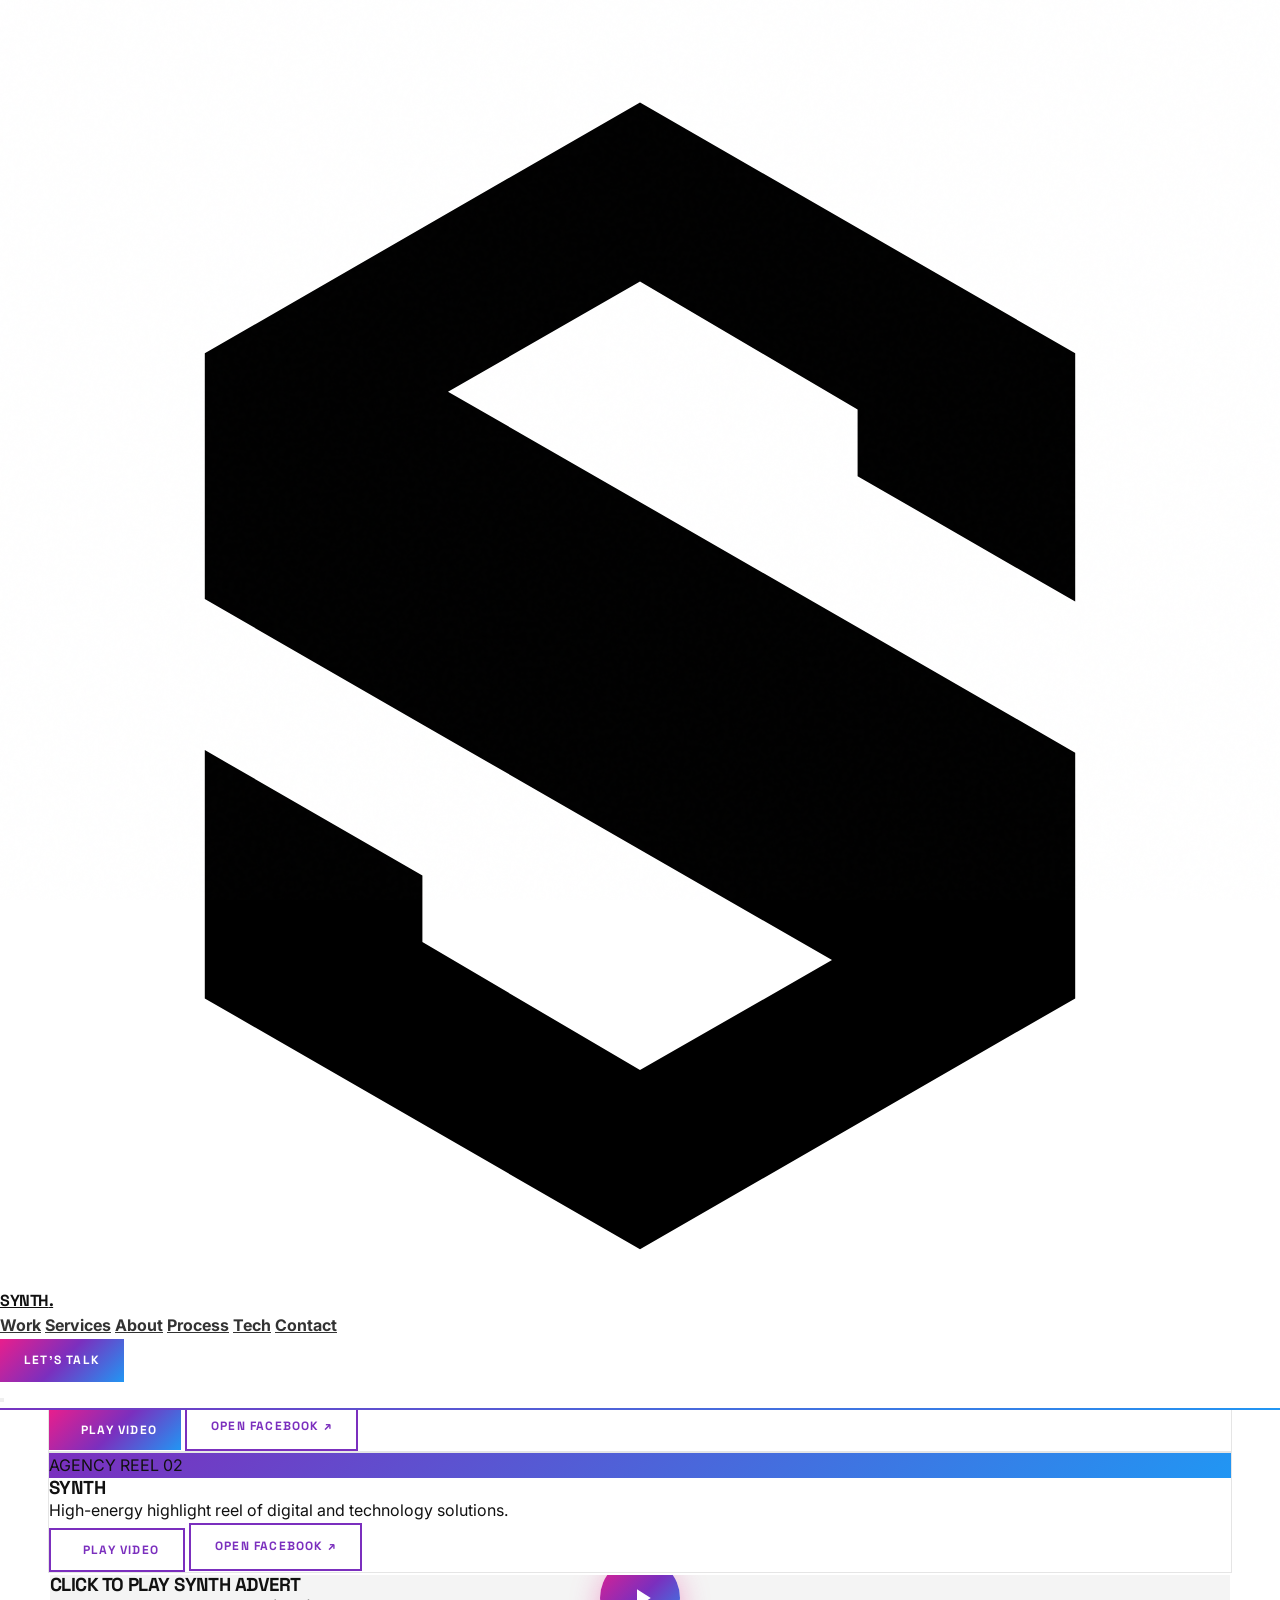
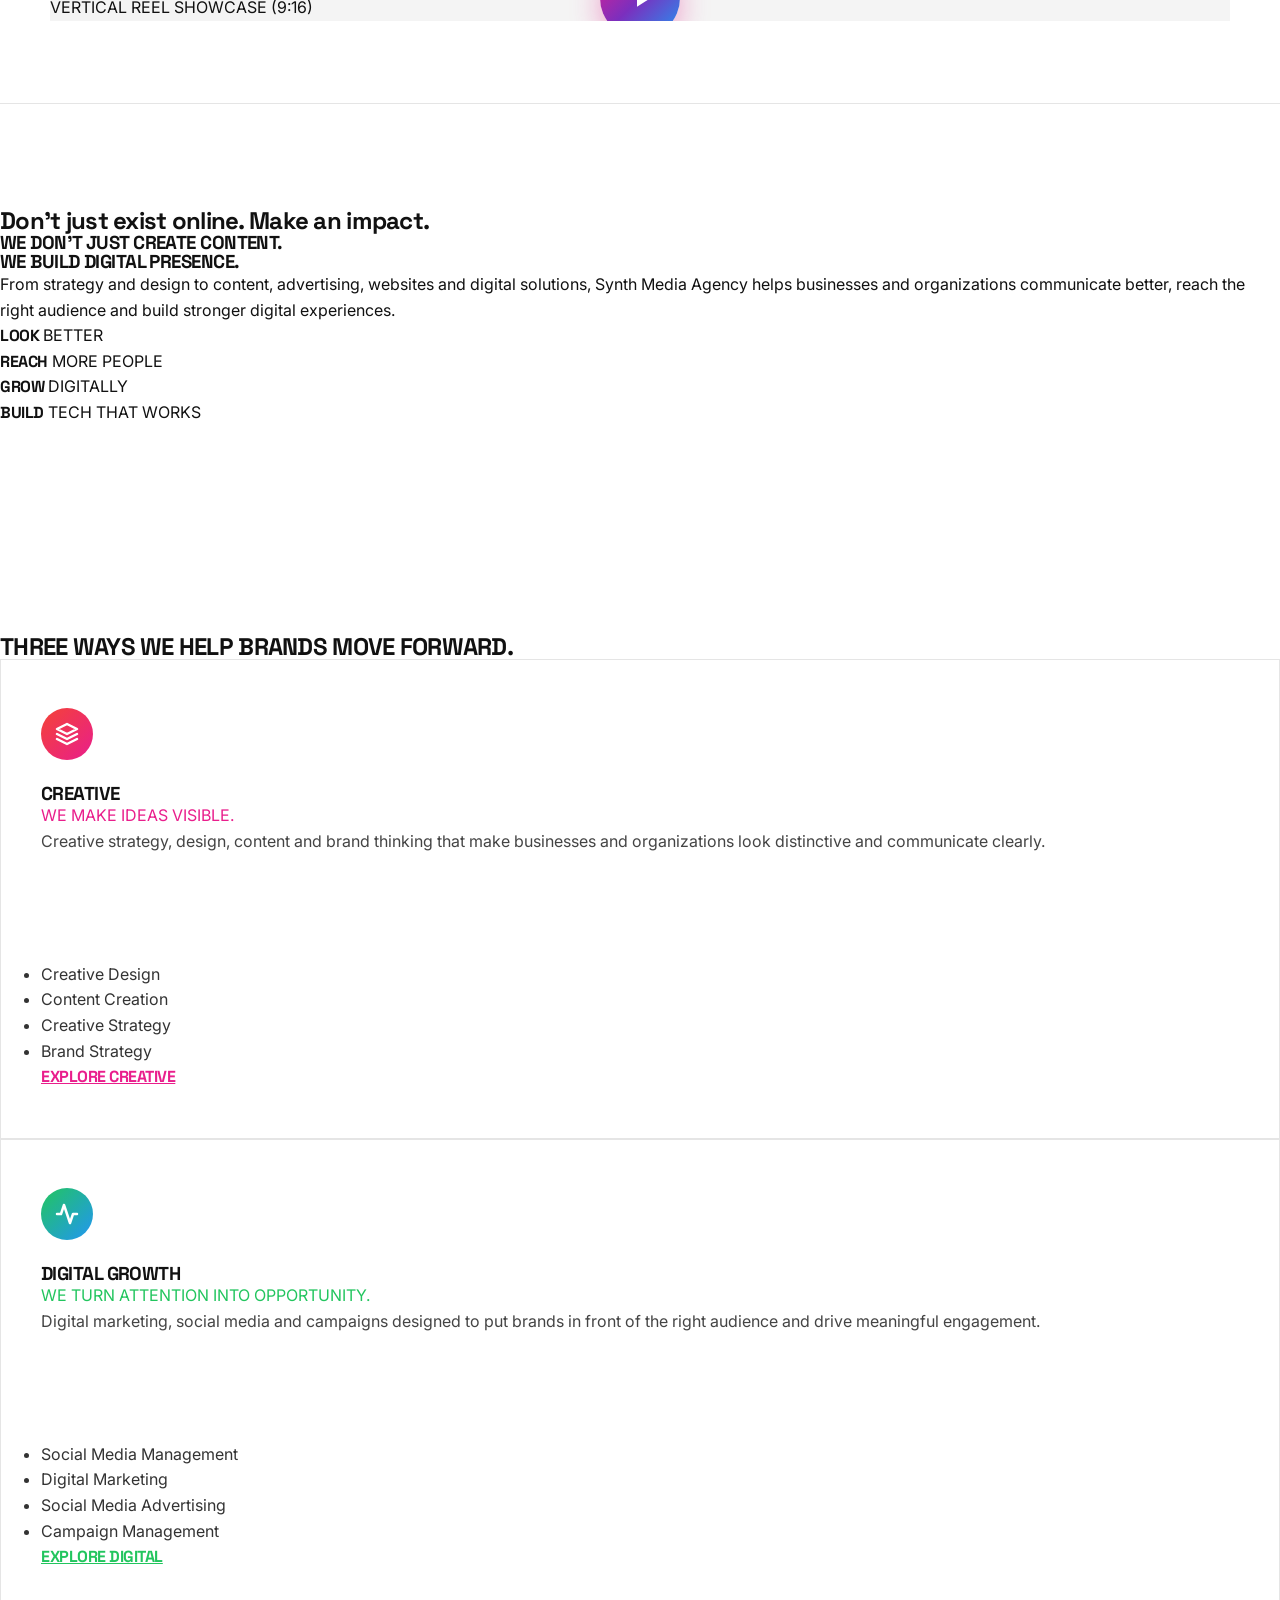
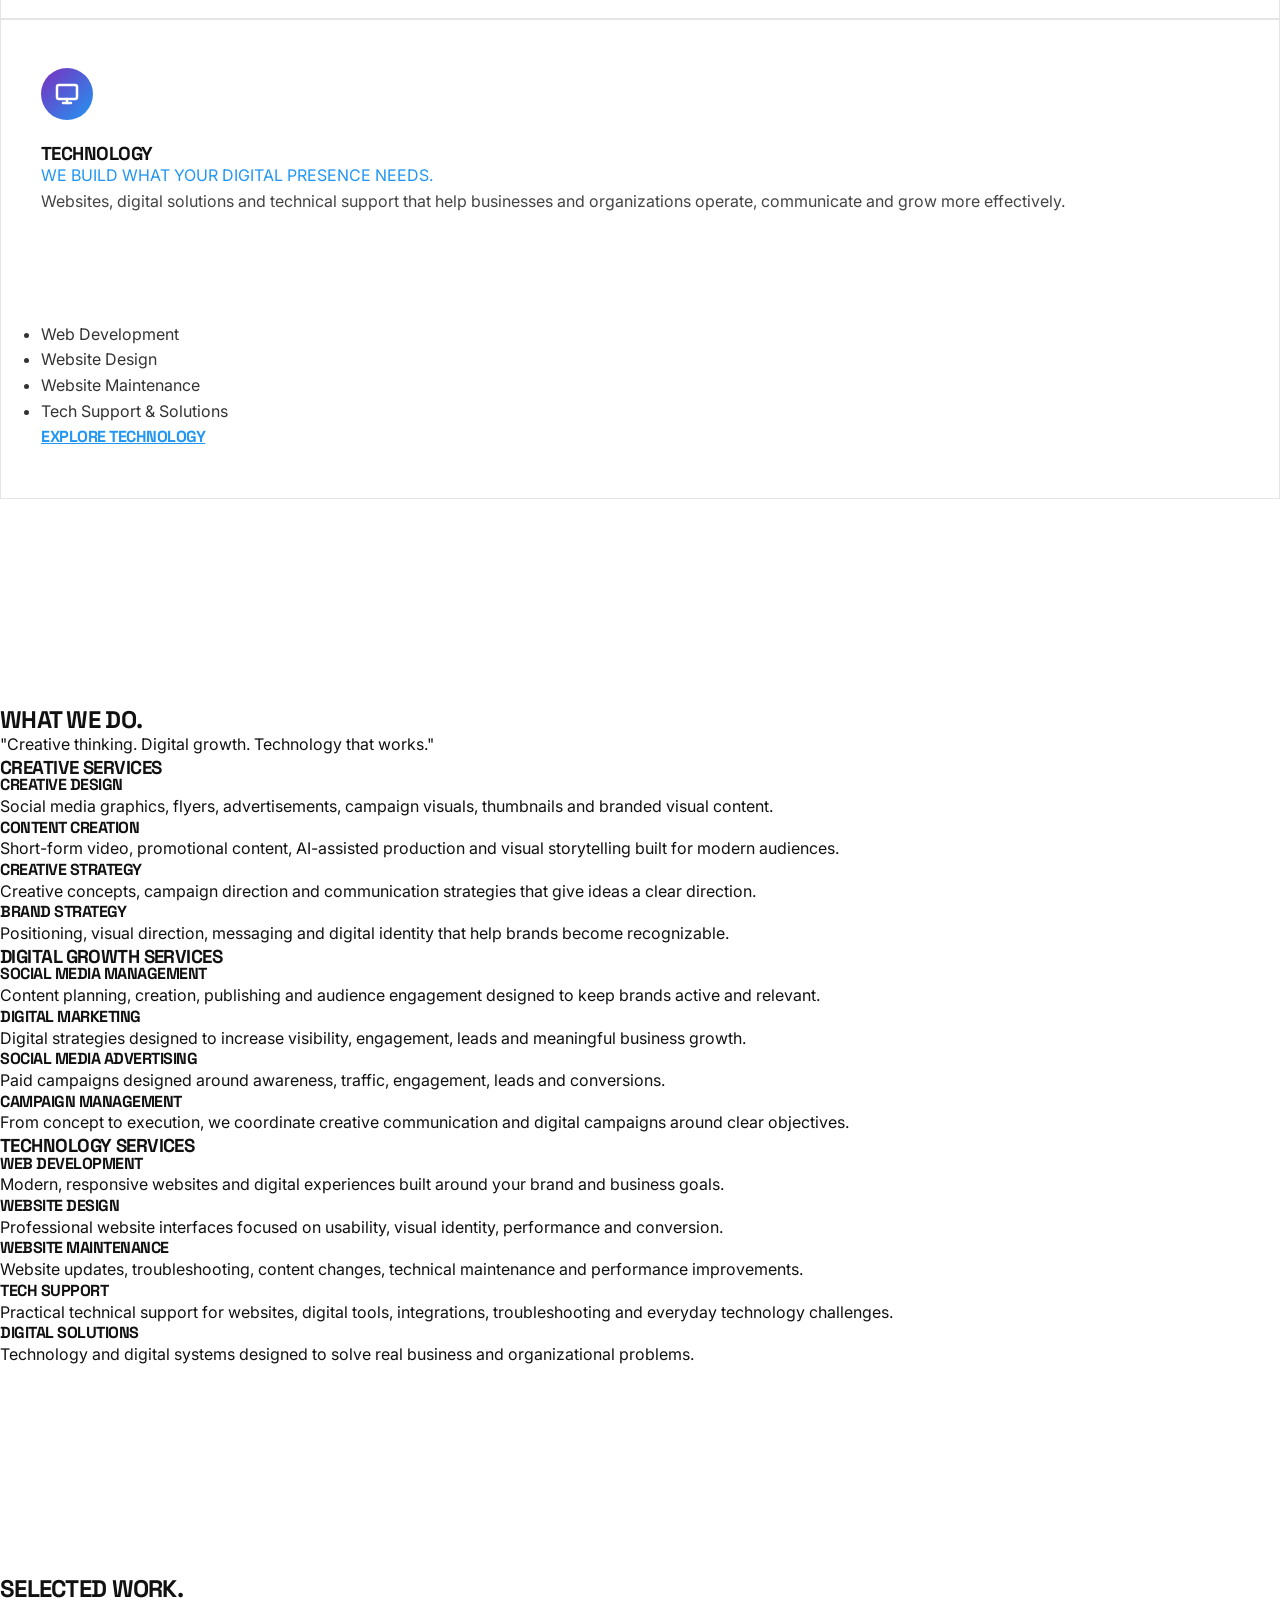
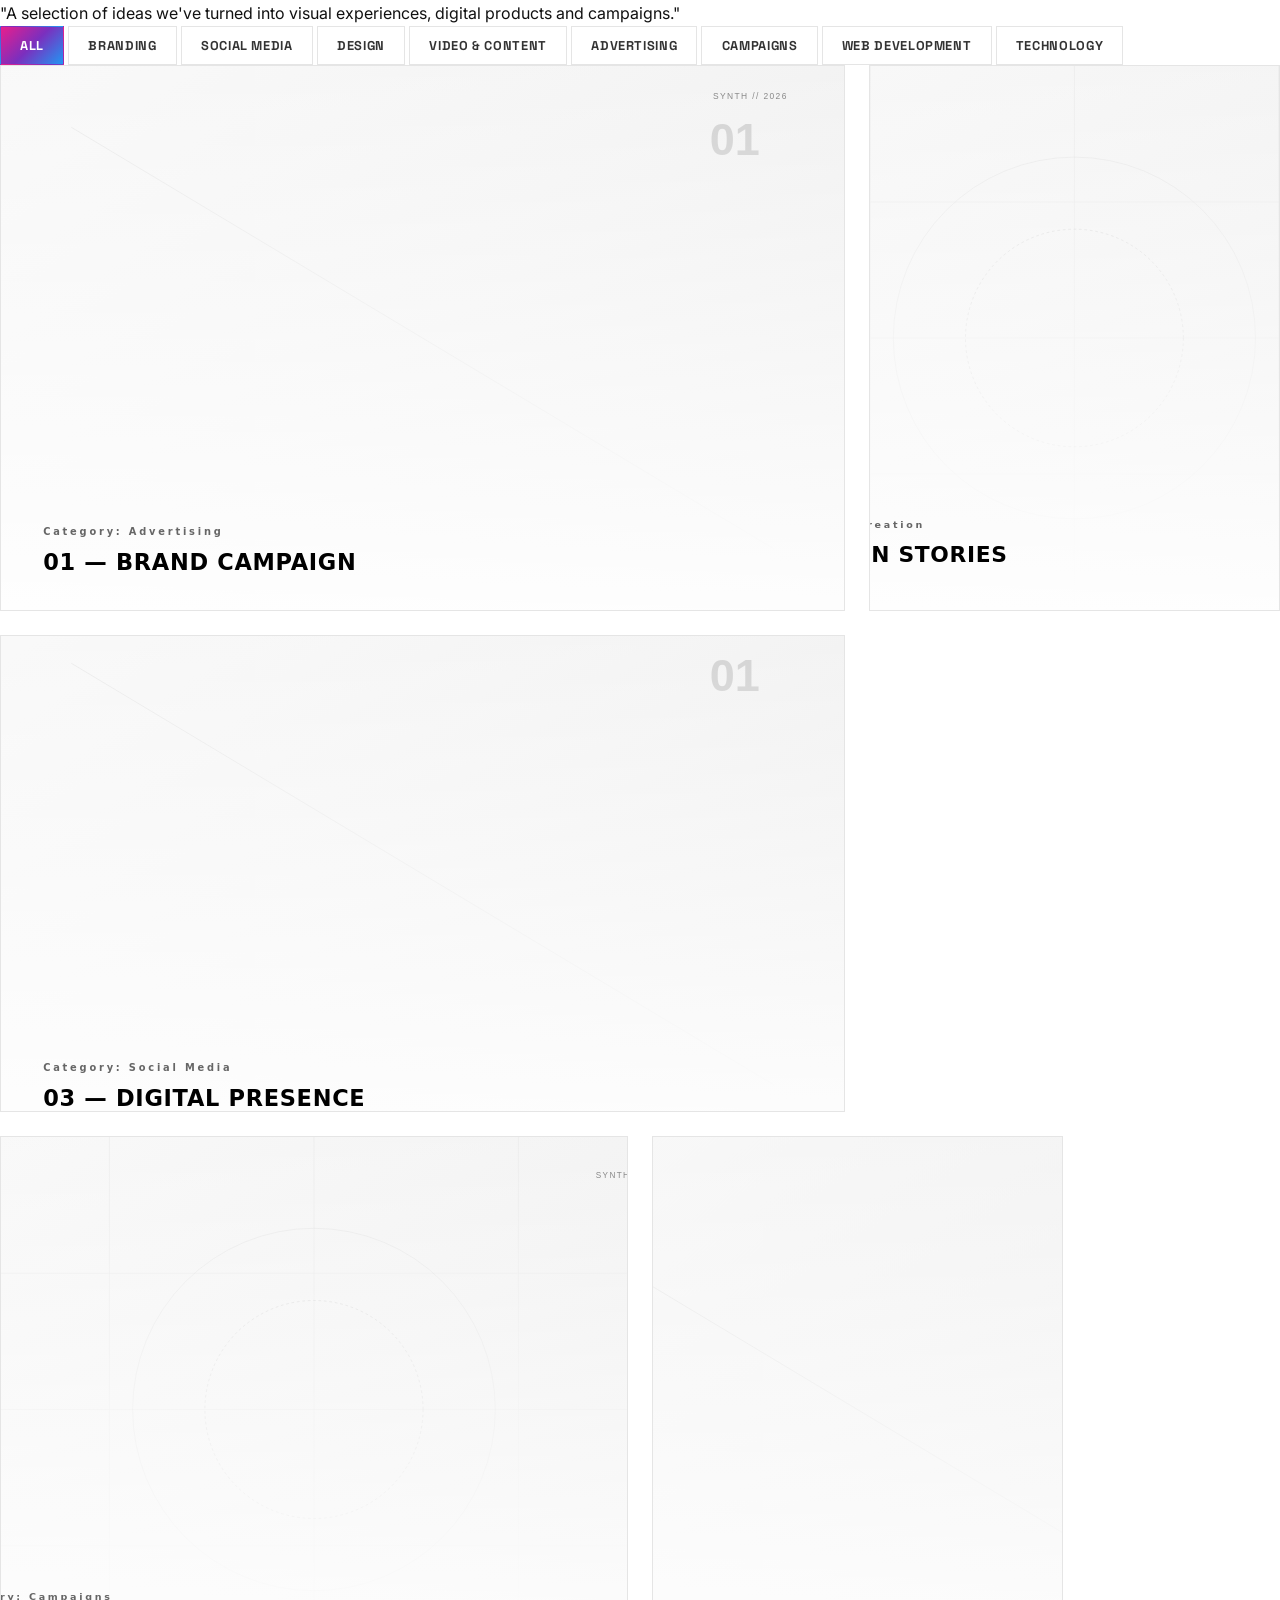
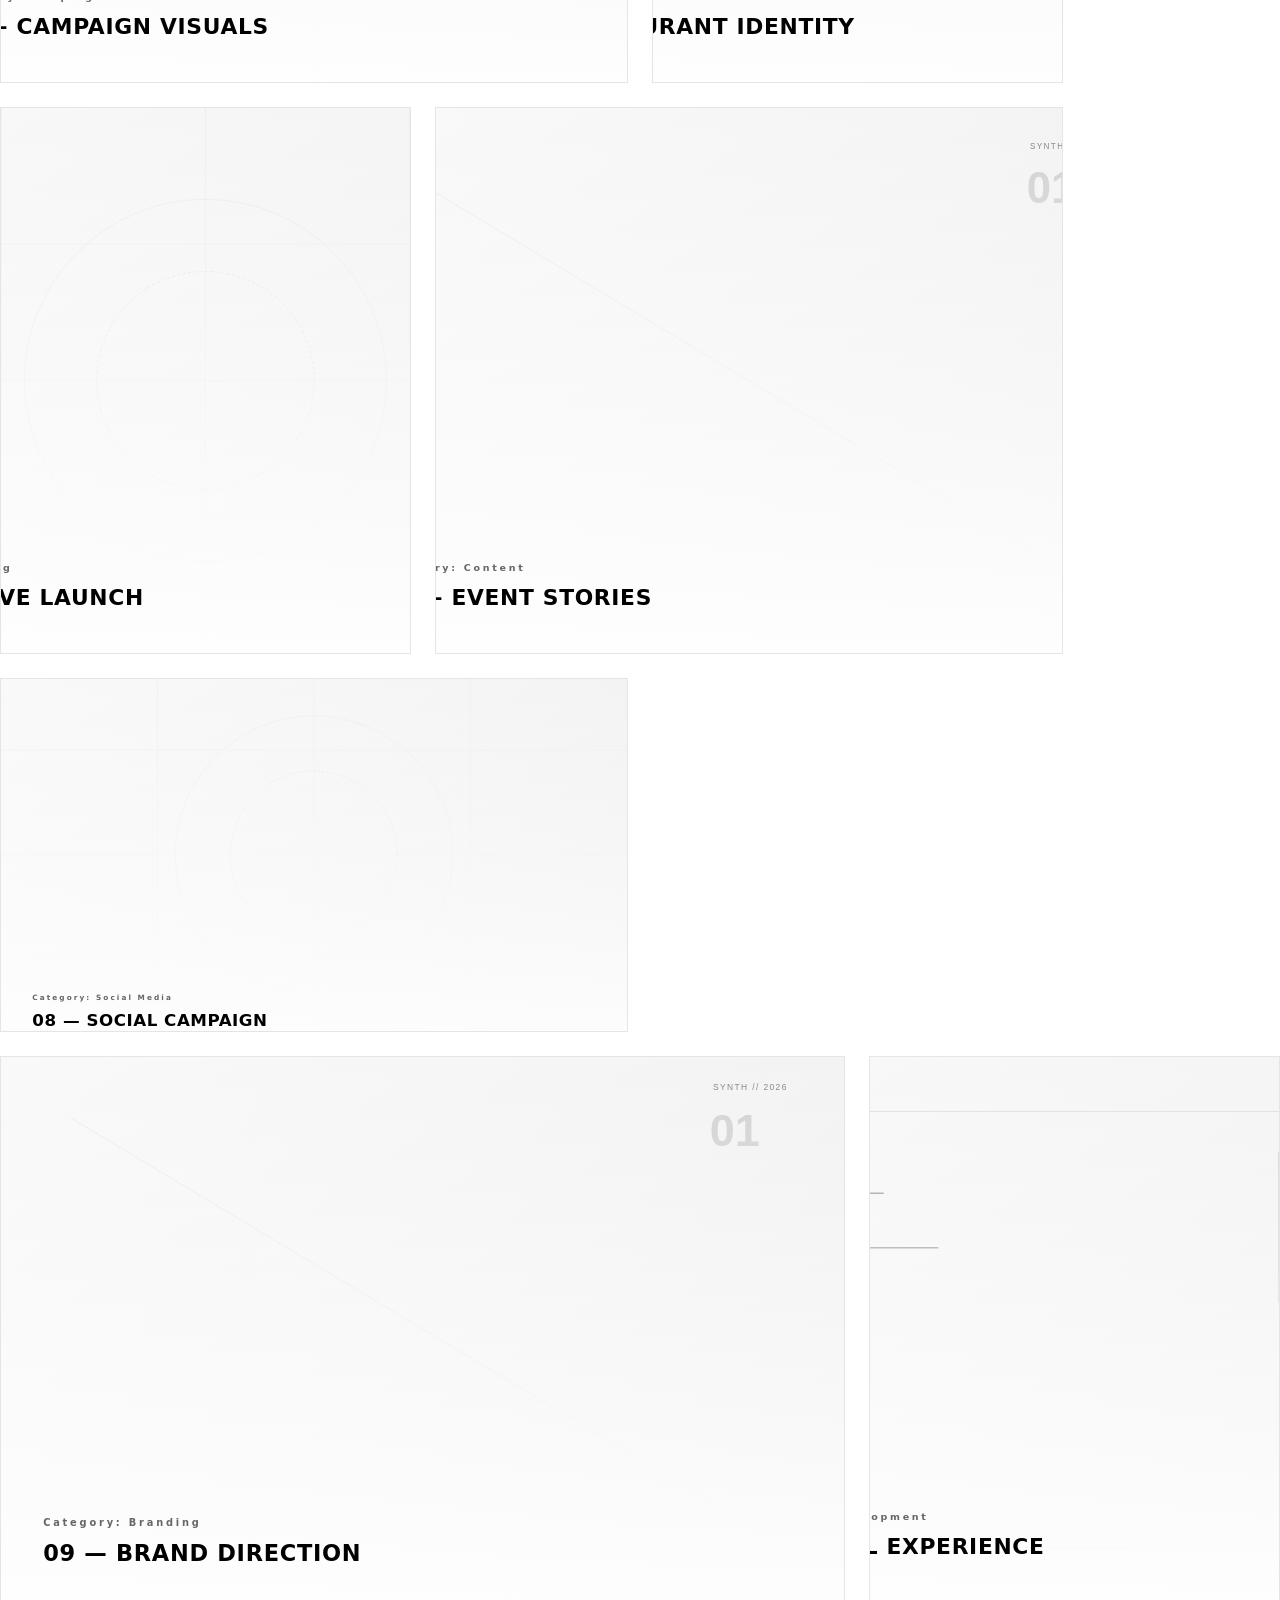
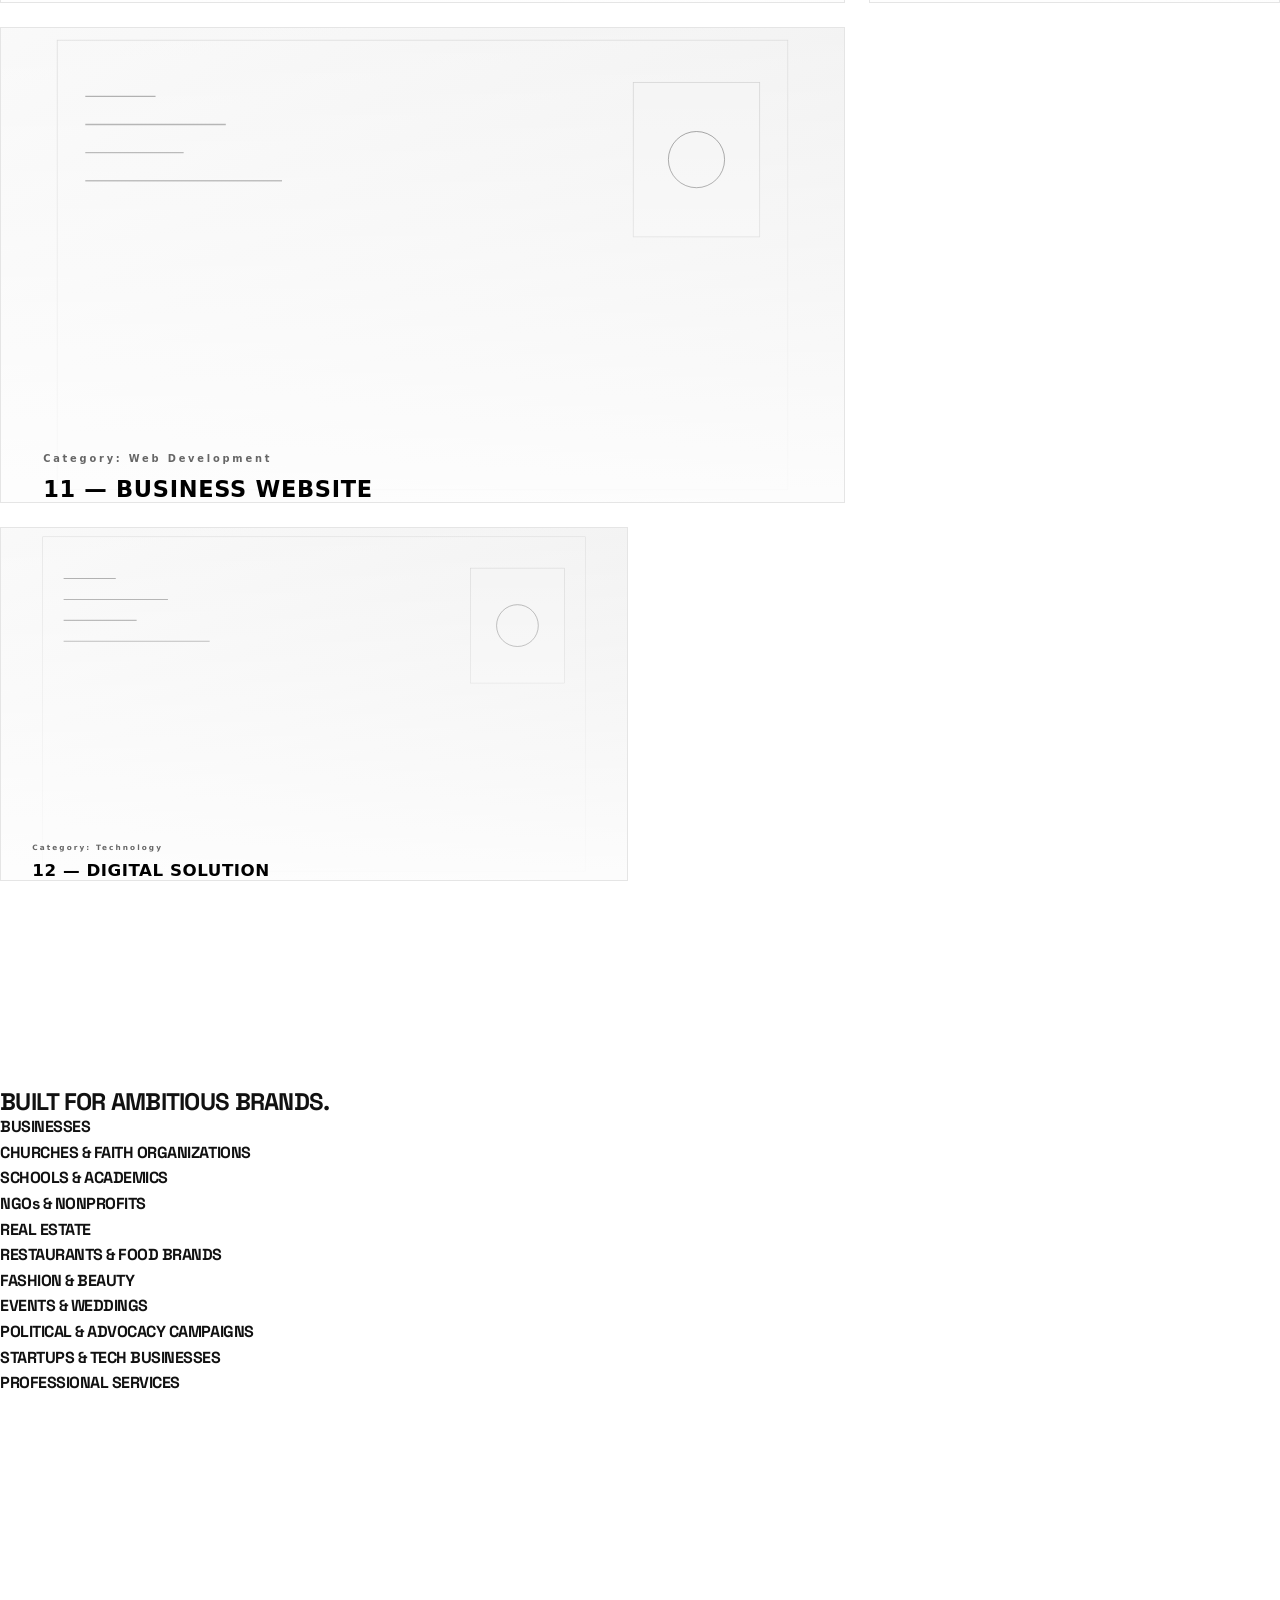
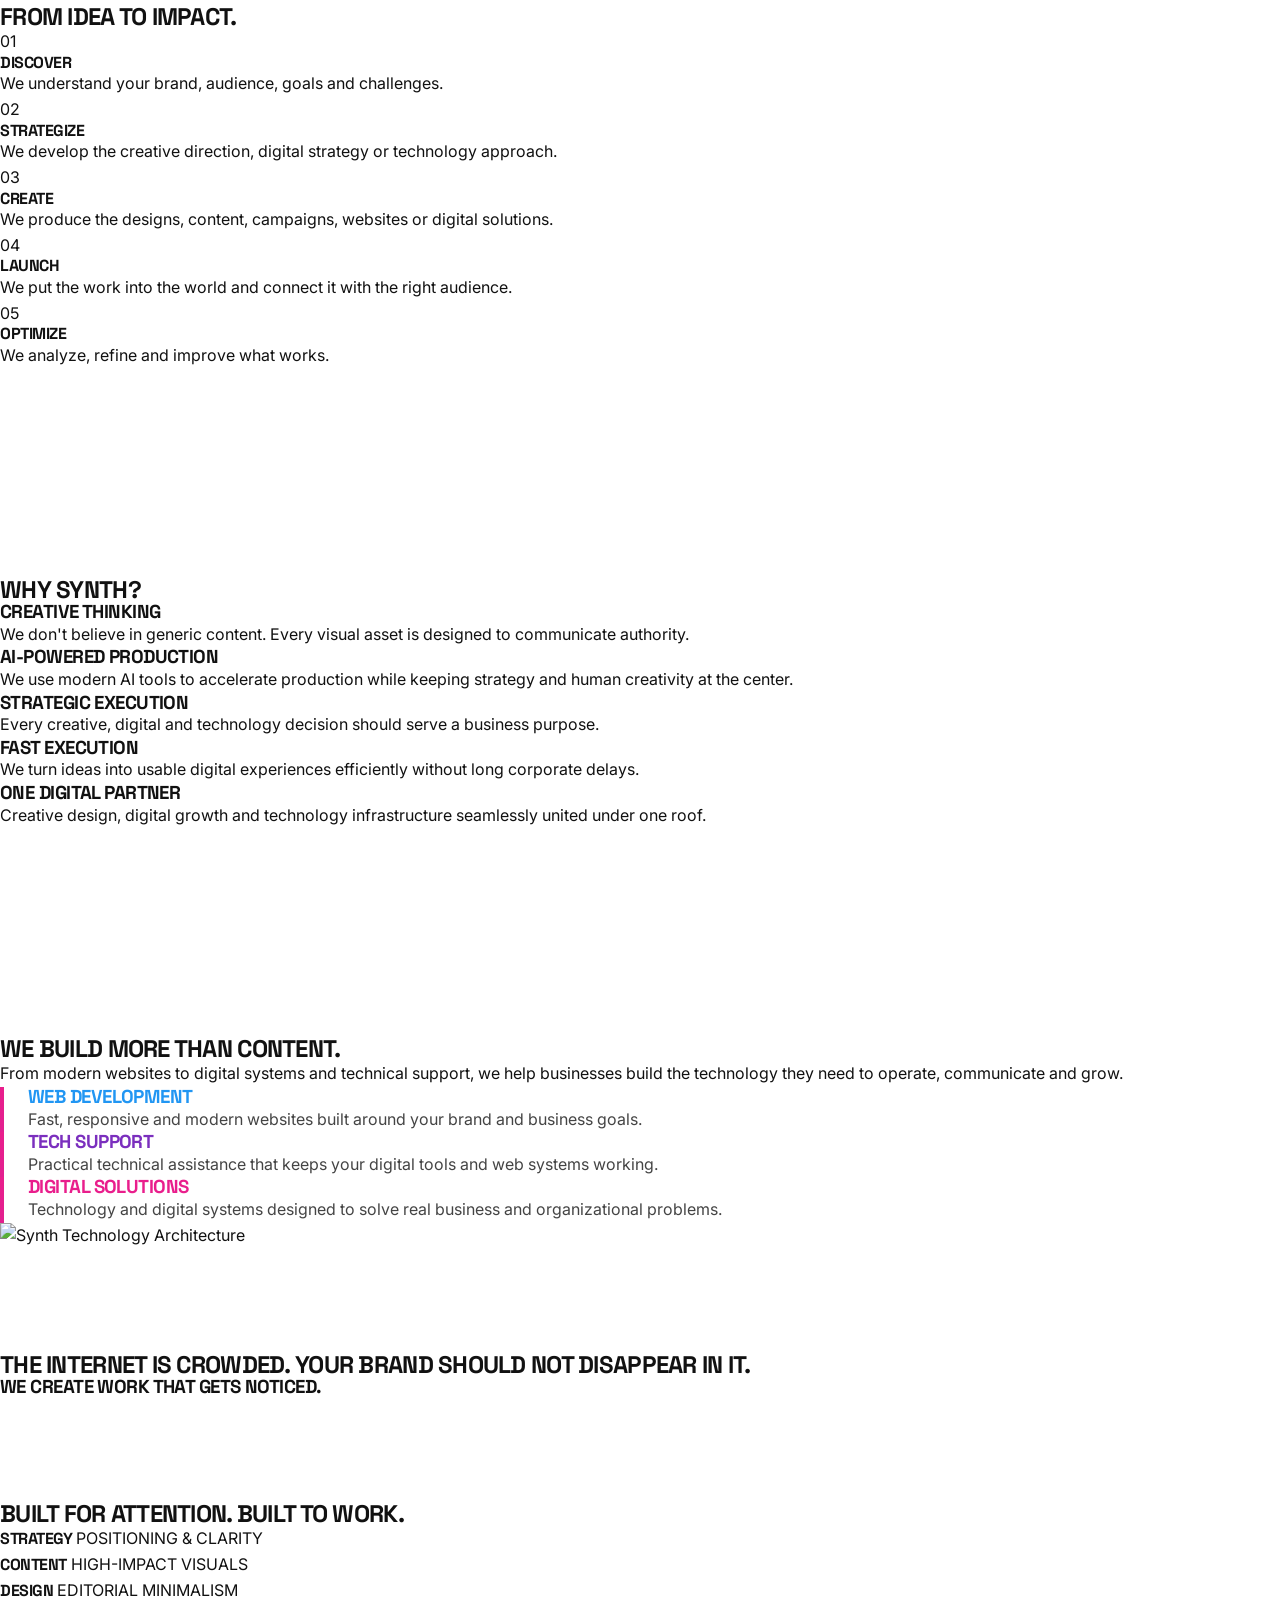
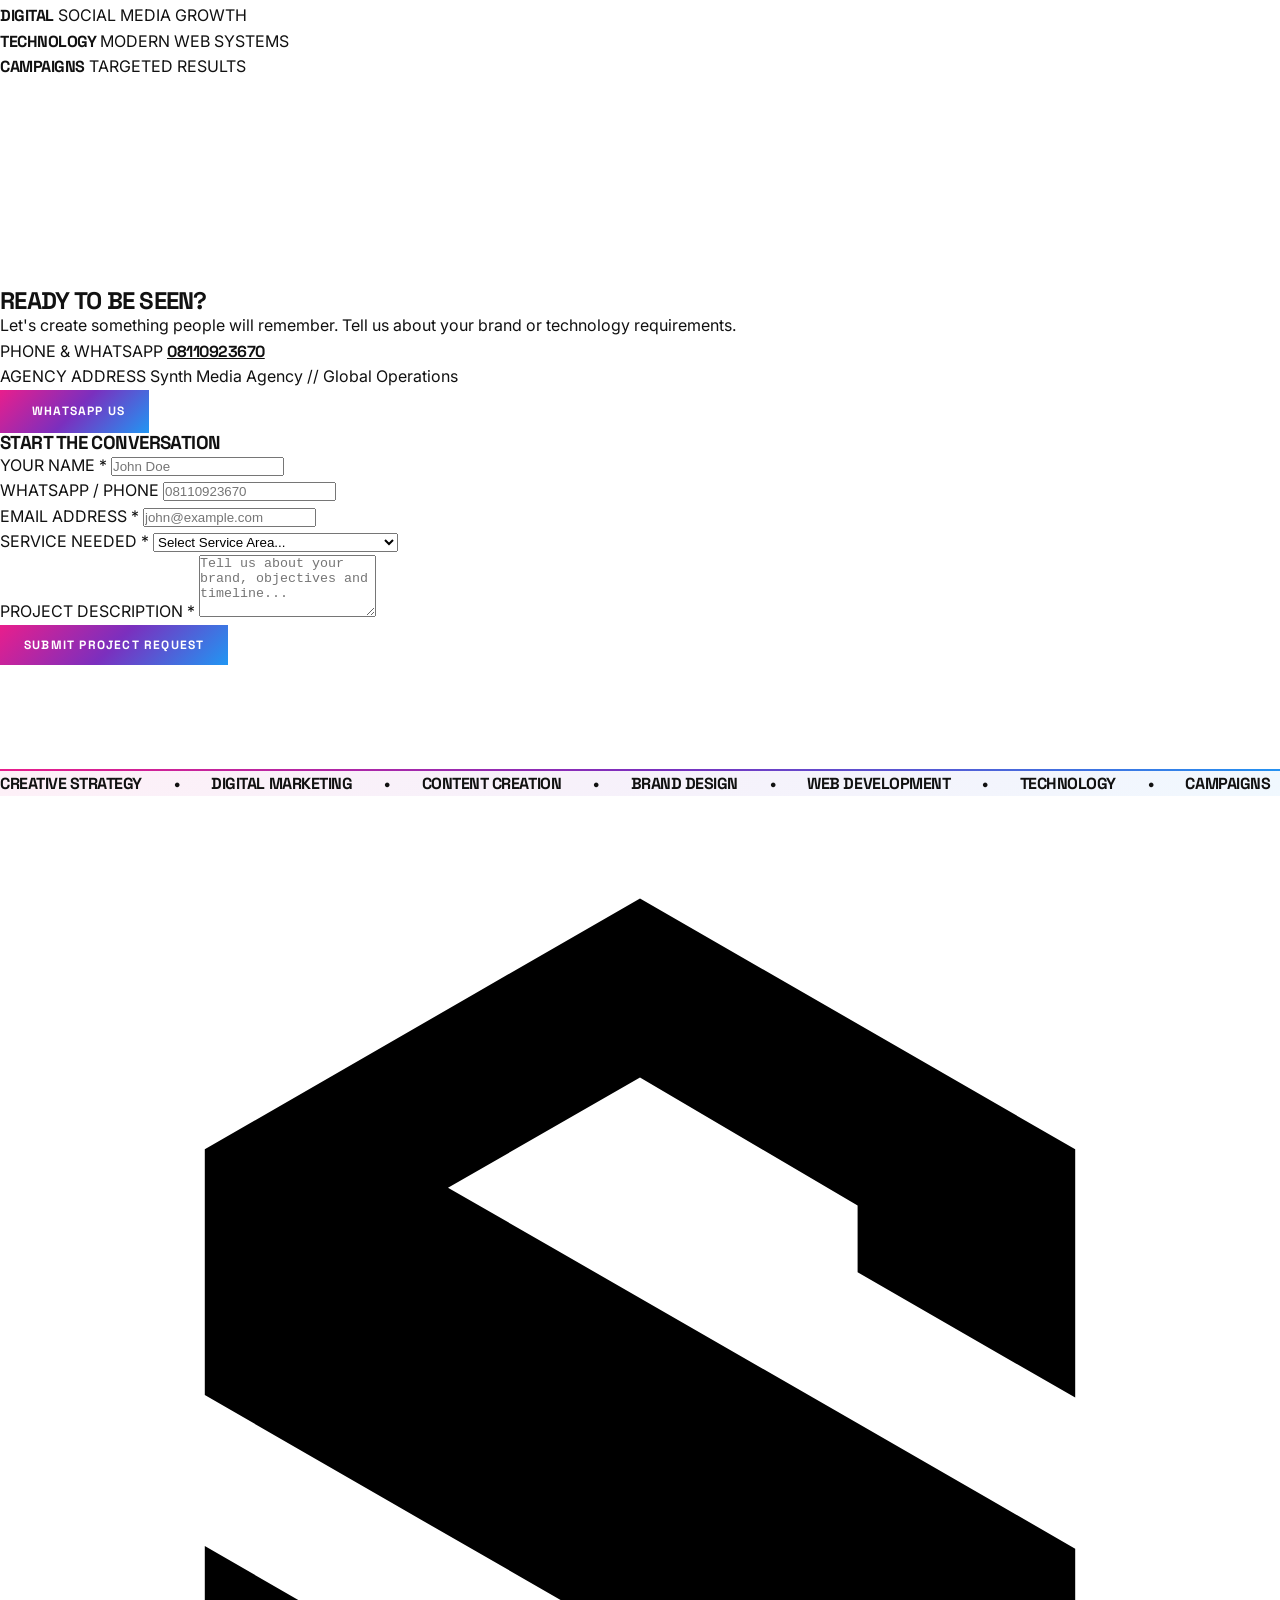
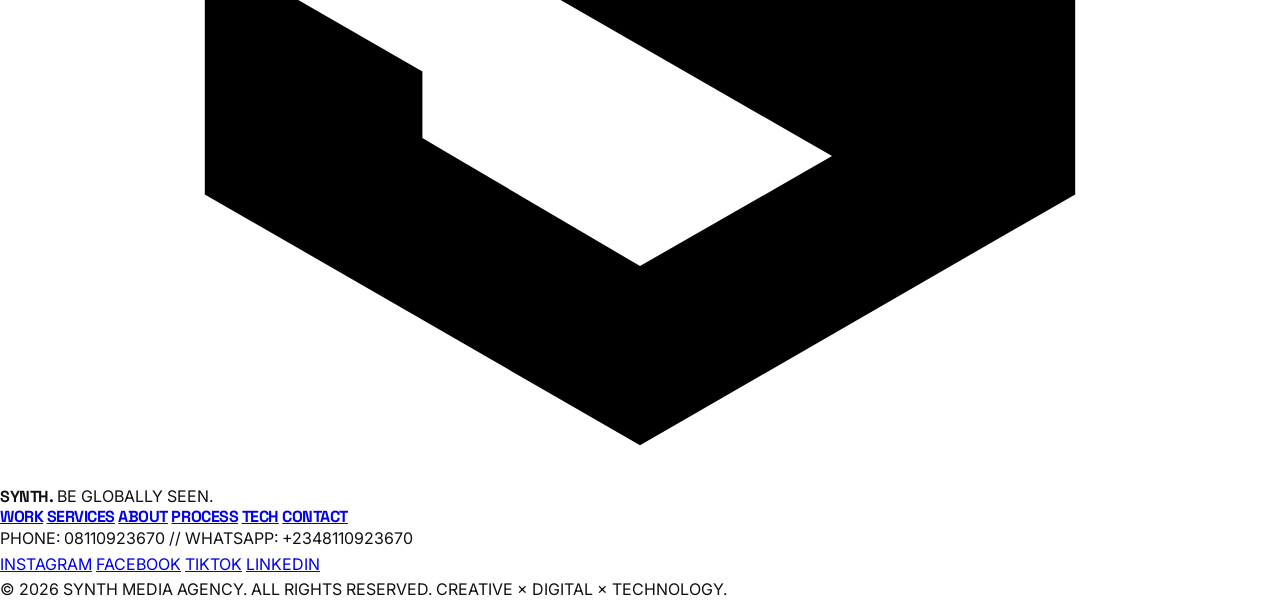
==== index.html @ 6568e441 "still remaining the works" ====
<!DOCTYPE html>
<html lang="en">

<head>
  <meta charset="UTF-8">
  <meta name="viewport" content="width=device-width, initial-scale=1.0">
  <title>Synth Media Agency — Creative, Digital &amp; Technology</title>
  <meta name="description"
    content="Synth Media Agency combines creative strategy, digital marketing, content, web development and technology to help ambitious brands become more visible, memorable and effective online.">
  <meta name="keywords"
    content="Creative Agency, Digital Marketing, Technology Solutions, Web Development, Brand Strategy, Content Creation, Nigeria, Global">
  <meta name="robots" content="index, follow">
  <link rel="canonical" href="https://synthmediaagency.com/">

  <!-- Open Graph / Social Metadata -->
  <meta property="og:type" content="website">
  <meta property="og:title" content="Synth Media Agency — Creative × Digital × Technology">
  <meta property="og:description"
    content="We make brands visible, help them grow and build the technology behind them. Be globally seen.">
  <meta property="og:image" content="assets/images/general/hero-visual.svg">
  <meta property="twitter:card" content="summary_large_image">

  <!-- Tailwind CSS CDN -->
  <script src="https://cdn.tailwindcss.com"></script>
  <script>
    tailwind.config = {
      theme: {
        extend: {
          colors: {
            synthWhite: '#ffffff',
            synthCard: '#ffffff',
            synthBorder: '#e5e5e5',
          },
          fontFamily: {
            heading: ['Space Grotesk', 'sans-serif'],
            body: ['Inter', 'sans-serif'],
          }
        }
      }
    }
  </script>

  <!-- Lucide Icons -->
  <script src="https://unpkg.com/lucide@latest"></script>

  <!-- Lenis & GSAP Libraries -->
  <script src="https://unpkg.com/lenis@1.1.9/dist/lenis.min.js"></script>
  <script src="https://cdn.jsdelivr.net/npm/gsap@3.12.5/dist/gsap.min.js"></script>
  <script src="https://cdn.jsdelivr.net/npm/gsap@3.12.5/dist/ScrollTrigger.min.js"></script>

  <!-- Custom Styles -->
  <link rel="stylesheet" href="styles.css?v=4">
</head>

<body class="bg-white text-black antialiased selection:bg-black selection:text-white">

  <!-- Noise Texture Overlay -->
  <div class="bg-noise"></div>

  <!-- Page Loader -->
  <div id="page-loader" class="page-loader bg-white text-black">
    <div class="text-center space-y-3">
      <div class="flex items-center justify-center gap-3">
        <img src="assets/images/general/synth-logo.svg" alt="Synth Logo" class="w-10 h-10 text-black">
        <span class="font-heading text-3xl font-extrabold tracking-tight text-black">SYNTH<span
            class="text-zinc-400">.</span></span>
      </div>
      <div class="text-[10px] font-mono tracking-widest text-black uppercase font-bold">CREATIVE × DIGITAL × TECHNOLOGY
      </div>
    </div>
  </div>

  <!-- Sticky Navigation Header (ALWAYS PURE WHITE) -->
  <header class="site-header py-5 px-6 md:px-12 bg-white text-black border-b border-zinc-200">
    <div class="max-w-7xl mx-auto flex items-center justify-between">
      <!-- Left: Logo with Icon -->
      <a href="#" class="group flex items-center gap-3 text-xl font-bold font-heading tracking-tight text-black">
        <img src="assets/images/general/synth-logo.svg" alt="Synth Logo"
          class="w-7 h-7 text-black group-hover:scale-110 transition-transform">
        <span class="text-black font-extrabold">SYNTH<span class="text-zinc-400">.</span></span>
      </a>

      <!-- Center/Right: Desktop Navigation -->
      <nav class="hidden md:flex items-center gap-8 text-xs font-bold uppercase tracking-widest text-black">
        <a href="#work" class="nav-link">Work</a>
        <a href="#services" class="nav-link">Services</a>
        <a href="#about" class="nav-link">About</a>
        <a href="#process" class="nav-link">Process</a>
        <a href="#technology" class="nav-link">Tech</a>
        <a href="#contact" class="nav-link">Contact</a>
      </nav>

      <!-- Far Right CTA -->
      <div class="hidden md:flex items-center gap-4">
        <a href="#contact" class="gradient-btn px-5 py-2.5 text-xs">
          LET'S TALK
        </a>
      </div>

      <!-- Mobile Hamburger Toggle -->
      <button id="mobile-menu-toggle"
        class="md:hidden text-black bg-white border border-zinc-300 p-2.5 hover:bg-black hover:text-white transition-colors"
        aria-label="Toggle Navigation Menu">
        <i data-lucide="menu" class="w-6 h-6 stroke-[2.5]"></i>
      </button>
    </div>
  </header>

  <!-- Mobile Fullscreen Navigation Overlay (100% PURE WHITE) -->
  <div id="mobile-menu-overlay" class="mobile-menu-overlay bg-white text-black">
    <div class="flex justify-between items-center mb-8 border-b border-zinc-200 pb-4">
      <div class="flex items-center gap-3">
        <img src="assets/images/general/synth-logo.svg" alt="Synth Logo" class="w-7 h-7 text-black">
        <span class="font-heading font-bold text-xl text-black">SYNTH.</span>
      </div>
      <button id="mobile-menu-close"
        class="text-black bg-white border border-zinc-300 p-2.5 hover:bg-black hover:text-white transition-colors"
        aria-label="Close Menu">
        <i data-lucide="x" class="w-6 h-6 stroke-[2.5]"></i>
      </button>
    </div>
    <div class="flex flex-col gap-6 text-3xl font-heading font-extrabold uppercase text-black">
      <a href="#work" class="text-black hover:text-zinc-600 transition-colors">WORK</a>
      <a href="#services" class="text-black hover:text-zinc-600 transition-colors">SERVICES</a>
      <a href="#about" class="text-black hover:text-zinc-600 transition-colors">ABOUT</a>
      <a href="#process" class="text-black hover:text-zinc-600 transition-colors">PROCESS</a>
      <a href="#technology" class="text-black hover:text-zinc-600 transition-colors">TECHNOLOGY</a>
      <a href="#contact" class="text-black hover:text-zinc-600 transition-colors">CONTACT</a>
    </div>
    <div class="mt-auto pt-8 border-t border-zinc-200 space-y-4">
      <a href="https://wa.me/2348110923670" target="_blank" rel="noopener"
        class="gradient-btn block text-center w-full py-4 justify-center text-xs">
        LET'S TALK ON WHATSAPP
      </a>
      <p class="text-center text-[10px] font-mono font-bold" style="color:#777">08110923670 // SYNTH MEDIA AGENCY</p>
    </div>
  </div>

  <main class="bg-white text-black">
    <!-- Hero Section -->
    <section id="hero"
      class="relative pt-32 pb-20 md:pt-40 md:pb-24 px-6 md:px-12 overflow-hidden border-b border-zinc-200 bg-white text-black">
      <div class="max-w-7xl mx-auto">

        <!-- Two-Column Hero Grid: Text (left) | Ambassador (right) -->
        <div class="flex flex-col-reverse md:flex-row items-center gap-10 md:gap-16">

          <!-- LEFT: Headline + CTAs -->
          <div class="flex-1 space-y-6 text-center md:text-left">
            <div id="hero-label"
              class="inline-flex items-center gap-2 text-xs font-mono tracking-widest text-black font-bold uppercase">
              <span class="w-2 h-2 bg-black rounded-full animate-pulse"></span>
              SYNTH MEDIA AGENCY
            </div>

            <h1
              class="text-4xl sm:text-6xl md:text-6xl lg:text-7xl font-black font-heading tracking-tighter uppercase leading-[0.95] text-black">
              <span class="block hero-title-line">WE MAKE BRANDS</span>
              <span class="block hero-title-line text-zinc-600">IMPOSSIBLE TO</span>
              <span class="block hero-title-line">IGNORE<span class="text-zinc-400">.</span></span>
            </h1>

            <p id="hero-subtext" class="text-base sm:text-lg text-black max-w-xl font-normal leading-relaxed">
              Synth Media Agency combines creative strategy, digital growth and technology to help ambitious brands
              become more visible, more memorable and more effective online.
            </p>

            <div id="hero-ctas" class="pt-4 flex flex-wrap items-center justify-center md:justify-start gap-4">
              <a href="#work" class="gradient-btn px-8 py-4 text-xs inline-flex items-center gap-3">
                VIEW OUR WORK
                <i data-lucide="arrow-right" class="w-4 h-4"></i>
              </a>
              <a href="#contact" class="gradient-btn-outline px-8 py-4 text-xs">
                LET'S WORK TOGETHER
              </a>
            </div>
          </div>

          <!-- RIGHT: Brand Ambassador Image -->
          <div class="flex-shrink-0 w-full md:w-auto flex justify-center md:justify-end">
            <div class="relative w-[280px] sm:w-[320px] md:w-[360px] lg:w-[400px]">
              <!-- Gradient glow ring behind image -->
              <div class="absolute -inset-4 rounded-3xl opacity-30 blur-2xl"
                style="background: linear-gradient(135deg, #E91E8C, #7B2FBE, #2196F3);"></div>
              <!-- Ambassador image — background removed via CSS mix-blend -->
              <img src="assets/images/ambassador.jpg" alt="Synth Media Agency Brand Ambassador"
                class="relative w-full h-auto rounded-2xl shadow-2xl object-cover"
                style="filter: drop-shadow(0 8px 40px rgba(123,47,190,0.25));">
              <!-- Subtle gradient overlay at bottom -->
              <div class="absolute bottom-0 left-0 right-0 h-24 rounded-b-2xl"
                style="background: linear-gradient(to top, rgba(255,255,255,0.6), transparent);"></div>
              <!-- Role Badge -->
              <div
                class="absolute -bottom-4 left-1/2 -translate-x-1/2 whitespace-nowrap px-5 py-2 rounded-full shadow-lg text-[11px] font-mono font-bold uppercase tracking-wider text-white"
                style="background: linear-gradient(135deg, #E91E8C, #7B2FBE);">
                Brand Ambassador
              </div>
            </div>
          </div>

        </div>
      </div>
    </section>


    <!-- ===== WATCH OUR STORY — Facebook Video Showcase Section ===== -->
    <section id="our-video" class="video-section py-20 px-6 md:px-12 bg-white border-b border-zinc-200">
      <div class="max-w-7xl mx-auto">
        <div class="text-center mb-12 space-y-3">
          <span class="gradient-bar mx-auto"></span>
          <h2 class="text-3xl sm:text-5xl font-black font-heading uppercase" style="color:#111">WATCH OUR STORY<span
              style="color:#E91E8C">.</span></h2>
          <p class="text-base text-gray-600 max-w-xl mx-auto font-normal">
            Experience Synth Media Agency in action — see how we combine creative design, digital growth, and technology
            to make brands globally visible.
          </p>
        </div>

        <!-- Video Selection Tabs / Dual Player Grid -->
        <div class="grid grid-cols-1 md:grid-cols-2 gap-8 mb-8">
          <!-- Video 1 Card -->
          <div
            class="card-hover p-6 rounded-xl border border-zinc-200 bg-white flex flex-col justify-between space-y-4">
            <div>
              <div
                class="inline-flex items-center gap-2 px-3 py-1 rounded-full text-[11px] font-mono font-bold uppercase tracking-wider mb-3 text-white"
                style="background:linear-gradient(135deg, #E91E8C, #7B2FBE);">
                <i data-lucide="video" class="w-3.5 h-3.5"></i> FEATURED ADVERT VIDEO
              </div>
              <h3 class="text-xl font-bold font-heading uppercase text-black mb-2">SYNTH </h3>
              <p class="text-xs text-gray-500 font-normal">Our signature creative and digital agency video showcase.</p>
            </div>
            <div class="flex flex-col sm:flex-row gap-3 pt-2">
              <button onclick="synthPlayVideo('video1')"
                class="gradient-btn flex-1 justify-center text-xs py-3.5 gap-2 rounded-lg shadow-md">
                <i data-lucide="play-circle" class="w-4 h-4"></i> PLAY VIDEO
              </button>
              <a href="https://www.facebook.com/share/v/19H2He5BpB/?mibextid=WC7FNe" target="_blank" rel="noopener"
                class="gradient-btn-outline text-xs py-3.5 px-4 justify-center rounded-lg whitespace-nowrap">
                OPEN FACEBOOK ↗
              </a>
            </div>
          </div>

          <!-- Video 2 Card -->
          <div
            class="card-hover p-6 rounded-xl border border-zinc-200 bg-white flex flex-col justify-between space-y-4">
            <div>
              <div
                class="inline-flex items-center gap-2 px-3 py-1 rounded-full text-[11px] font-mono font-bold uppercase tracking-wider mb-3 text-white"
                style="background:linear-gradient(135deg, #7B2FBE, #2196F3);">
                <i data-lucide="clapperboard" class="w-3.5 h-3.5"></i> AGENCY REEL 02
              </div>
              <h3 class="text-xl font-bold font-heading uppercase text-black mb-2">SYNTH </h3>
              <p class="text-xs text-gray-500 font-normal">High-energy highlight reel of digital and technology
                solutions.</p>
            </div>
            <div class="flex flex-col sm:flex-row gap-3 pt-2">
              <button onclick="synthPlayVideo('video2')"
                class="gradient-btn-outline flex-1 justify-center text-xs py-3.5 gap-2 rounded-lg">
                <i data-lucide="play-circle" class="w-4 h-4"></i> PLAY VIDEO
              </button>
              <a href="https://www.facebook.com/share/r/14oRQBYzseT/?mibextid=WC7FNe" target="_blank" rel="noopener"
                class="gradient-btn-outline text-xs py-3.5 px-4 justify-center rounded-lg whitespace-nowrap">
                OPEN FACEBOOK ↗
              </a>
            </div>
          </div>
        </div>

        <!-- Embedded Video Screen Container -->
        <div id="yt-frame-container" class="mt-8">
          <!-- Initial Thumbnail Screen (9:16 Vertical Reel Frame) -->
          <div id="yt-wrapper"
            class="youtube-embed-wrapper max-w-[380px] mx-auto rounded-2xl overflow-hidden shadow-2xl border-4 border-purple-500 cursor-pointer"
            onclick="synthPlayVideo('video1')" role="button" aria-label="Play Synth Media Agency Reel">
            <div
              class="w-full aspect-[9/16] bg-gradient-to-br from-pink-500 via-purple-600 to-blue-500 flex flex-col items-center justify-center p-6 text-center text-white relative">
              <div class="yt-play-btn mb-4">
                <svg viewBox="0 0 24 24" xmlns="http://www.w3.org/2000/svg">
                  <path d="M8 5v14l11-7z" />
                </svg>
              </div>
              <h3 class="text-xl font-bold font-heading uppercase tracking-wide text-white">CLICK TO PLAY SYNTH ADVERT
              </h3>
              <p class="text-[10px] font-mono tracking-widest text-white/80 uppercase mt-2">VERTICAL REEL SHOWCASE
                (9:16)</p>
            </div>
          </div>
        </div>
      </div>
    </section>

    <!-- Brand Introduction -->
    <section id="about" class="section-padding px-6 md:px-12 border-b border-zinc-200 bg-white text-black">
      <div class="max-w-7xl mx-auto">
        <div class="grid grid-cols-1 lg:grid-cols-12 gap-12 items-start">
          <div class="lg:col-span-4 space-y-2">
            <h2 class="text-2xl font-heading font-bold text-black uppercase">Don't just exist online. Make an impact.
            </h2>
          </div>
          <div class="lg:col-span-8 space-y-8 gsap-reveal-header">
            <h3 class="text-3xl sm:text-5xl lg:text-6xl font-black font-heading uppercase text-black leading-tight">
              WE DON'T JUST CREATE CONTENT.<br>
              <span class="text-zinc-600">WE BUILD DIGITAL PRESENCE.</span>
            </h3>
            <p class="text-black text-lg sm:text-xl font-normal leading-relaxed max-w-3xl">
              From strategy and design to content, advertising, websites and digital solutions, Synth Media Agency helps
              businesses and organizations communicate better, reach the right audience and build stronger digital
              experiences.
            </p>
            <div class="grid grid-cols-2 sm:grid-cols-4 gap-6 pt-6 border-t border-zinc-200">
              <div>
                <span class="block text-2xl font-bold font-heading text-black">LOOK</span>
                <span class="text-xs font-mono text-black font-bold uppercase">BETTER</span>
              </div>
              <div>
                <span class="block text-2xl font-bold font-heading text-black">REACH</span>
                <span class="text-xs font-mono text-black font-bold uppercase">MORE PEOPLE</span>
              </div>
              <div>
                <span class="block text-2xl font-bold font-heading text-black">GROW</span>
                <span class="text-xs font-mono text-black font-bold uppercase">DIGITALLY</span>
              </div>
              <div>
                <span class="block text-2xl font-bold font-heading text-black">BUILD</span>
                <span class="text-xs font-mono text-black font-bold uppercase">TECH THAT WORKS</span>
              </div>
            </div>
          </div>
        </div>
      </div>
    </section>

    <!-- THREE WAYS WE HELP BRANDS MOVE FORWARD (100% PURE WHITE DIVS) -->
    <section id="pillars" class="section-padding px-6 md:px-12 border-b border-zinc-200 bg-white text-black">
      <div class="max-w-7xl mx-auto">
        <div class="mb-16 space-y-3">
          <h2 class="text-3xl sm:text-5xl font-black font-heading text-black uppercase">THREE WAYS WE HELP BRANDS MOVE
            FORWARD.</h2>
        </div>

        <div class="grid grid-cols-1 lg:grid-cols-3 gap-8">
          <!-- Pillar 01: CREATIVE -->
          <div class="pillar-card">
            <div>
              <div class="pillar-icon-circle creative"><svg xmlns="http://www.w3.org/2000/svg" width="24" height="24"
                  viewBox="0 0 24 24" fill="none" stroke="white" stroke-width="2.5" stroke-linecap="round"
                  stroke-linejoin="round">
                  <path d="M12 2L2 7l10 5 10-5-10-5z" />
                  <path d="M2 17l10 5 10-5" />
                  <path d="M2 12l10 5 10-5" />
                </svg></div>
              <h3 class="text-3xl font-extrabold font-heading uppercase mb-2" style="color:#111">CREATIVE</h3>
              <p class="text-xs font-mono font-bold uppercase tracking-wider mb-6" style="color:#E91E8C">WE MAKE IDEAS
                VISIBLE.</p>
              <p class="text-sm font-normal leading-relaxed mb-8" style="color:#444">
                Creative strategy, design, content and brand thinking that make businesses and organizations look
                distinctive and communicate clearly.
              </p>
            </div>
            <div>
              <ul class="space-y-3 mb-8 text-xs font-bold uppercase tracking-wider border-t border-zinc-200 pt-6"
                style="color:#333">
                <li class="flex items-center gap-2"><span class="w-2 h-2 rounded-full bullet-creative"></span> Creative
                  Design</li>
                <li class="flex items-center gap-2"><span class="w-2 h-2 rounded-full bullet-creative"></span> Content
                  Creation</li>
                <li class="flex items-center gap-2"><span class="w-2 h-2 rounded-full bullet-creative"></span> Creative
                  Strategy</li>
                <li class="flex items-center gap-2"><span class="w-2 h-2 rounded-full bullet-creative"></span> Brand
                  Strategy</li>
              </ul>
              <a href="#services"
                class="inline-flex items-center gap-2 text-xs font-heading font-bold uppercase tracking-widest hover:translate-x-2 transition-transform"
                style="color:#E91E8C">
                EXPLORE CREATIVE <i data-lucide="arrow-right" class="w-4 h-4"></i>
              </a>
            </div>
          </div>

          <!-- Pillar 02: DIGITAL GROWTH -->
          <div class="pillar-card">
            <div>
              <div class="pillar-icon-circle digital"><svg xmlns="http://www.w3.org/2000/svg" width="24" height="24"
                  viewBox="0 0 24 24" fill="none" stroke="white" stroke-width="2.5" stroke-linecap="round"
                  stroke-linejoin="round">
                  <polyline points="22 12 18 12 15 21 9 3 6 12 2 12" />
                </svg></div>
              <h3 class="text-3xl font-extrabold font-heading uppercase mb-2" style="color:#111">DIGITAL GROWTH</h3>
              <p class="text-xs font-mono font-bold uppercase tracking-wider mb-6" style="color:#22C55E">WE TURN
                ATTENTION INTO OPPORTUNITY.</p>
              <p class="text-sm font-normal leading-relaxed mb-8" style="color:#444">
                Digital marketing, social media and campaigns designed to put brands in front of the right audience and
                drive meaningful engagement.
              </p>
            </div>
            <div>
              <ul class="space-y-3 mb-8 text-xs font-bold uppercase tracking-wider border-t border-zinc-200 pt-6"
                style="color:#333">
                <li class="flex items-center gap-2"><span class="w-2 h-2 rounded-full bullet-digital"></span> Social
                  Media Management</li>
                <li class="flex items-center gap-2"><span class="w-2 h-2 rounded-full bullet-digital"></span> Digital
                  Marketing</li>
                <li class="flex items-center gap-2"><span class="w-2 h-2 rounded-full bullet-digital"></span> Social
                  Media Advertising</li>
                <li class="flex items-center gap-2"><span class="w-2 h-2 rounded-full bullet-digital"></span> Campaign
                  Management</li>
              </ul>
              <a href="#services"
                class="inline-flex items-center gap-2 text-xs font-heading font-bold uppercase tracking-widest hover:translate-x-2 transition-transform"
                style="color:#22C55E">
                EXPLORE DIGITAL <i data-lucide="arrow-right" class="w-4 h-4"></i>
              </a>
            </div>
          </div>

          <!-- Pillar 03: TECHNOLOGY -->
          <div class="pillar-card">
            <div>
              <div class="pillar-icon-circle technology"><svg xmlns="http://www.w3.org/2000/svg" width="24" height="24"
                  viewBox="0 0 24 24" fill="none" stroke="white" stroke-width="2.5" stroke-linecap="round"
                  stroke-linejoin="round">
                  <rect x="2" y="3" width="20" height="14" rx="2" />
                  <line x1="8" y1="21" x2="16" y2="21" />
                  <line x1="12" y1="17" x2="12" y2="21" />
                </svg></div>
              <h3 class="text-3xl font-extrabold font-heading uppercase mb-2" style="color:#111">TECHNOLOGY</h3>
              <p class="text-xs font-mono font-bold uppercase tracking-wider mb-6" style="color:#2196F3">WE BUILD WHAT
                YOUR DIGITAL PRESENCE NEEDS.</p>
              <p class="text-sm font-normal leading-relaxed mb-8" style="color:#444">
                Websites, digital solutions and technical support that help businesses and organizations operate,
                communicate and grow more effectively.
              </p>
            </div>
            <div>
              <ul class="space-y-3 mb-8 text-xs font-bold uppercase tracking-wider border-t border-zinc-200 pt-6"
                style="color:#333">
                <li class="flex items-center gap-2"><span class="w-2 h-2 rounded-full bullet-tech"></span> Web
                  Development</li>
                <li class="flex items-center gap-2"><span class="w-2 h-2 rounded-full bullet-tech"></span> Website
                  Design</li>
                <li class="flex items-center gap-2"><span class="w-2 h-2 rounded-full bullet-tech"></span> Website
                  Maintenance</li>
                <li class="flex items-center gap-2"><span class="w-2 h-2 rounded-full bullet-tech"></span> Tech Support
                  &amp; Solutions</li>
              </ul>
              <a href="#services"
                class="inline-flex items-center gap-2 text-xs font-heading font-bold uppercase tracking-widest hover:translate-x-2 transition-transform"
                style="color:#2196F3">
                EXPLORE TECHNOLOGY <i data-lucide="arrow-right" class="w-4 h-4"></i>
              </a>
            </div>
          </div>
        </div>
      </div>
    </section>

    <!-- WHAT WE DO & SERVICE CATEGORIES (100% PURE WHITE DIVS) -->
    <section id="services" class="section-padding px-6 md:px-12 border-b border-zinc-200 bg-white text-black">
      <div class="max-w-7xl mx-auto">
        <div class="flex flex-col md:flex-row md:items-end justify-between mb-16 gap-6">
          <div>
            <h2 class="text-4xl sm:text-6xl font-black font-heading text-black uppercase">WHAT WE DO<span
                class="text-zinc-400">.</span></h2>
          </div>
          <p class="text-black font-mono text-sm max-w-md uppercase font-bold">
            "Creative thinking. Digital growth. Technology that works."
          </p>
        </div>

        <div class="space-y-16">
          <!-- Category 1: CREATIVE SERVICES -->
          <div>
            <h3
              class="text-xl font-heading font-bold text-black uppercase tracking-wider mb-6 pb-2 border-b border-zinc-200">
              CREATIVE SERVICES
            </h3>
            <div class="grid grid-cols-1 md:grid-cols-2 gap-6">
              <div class="bg-white border border-zinc-200 hover:border-black p-6 transition-all shadow-sm">
                <h4 class="text-xl font-bold font-heading text-black uppercase mb-2">CREATIVE DESIGN</h4>
                <p class="text-sm text-black font-normal">Social media graphics, flyers, advertisements, campaign
                  visuals, thumbnails and branded visual content.</p>
              </div>
              <div class="bg-white border border-zinc-200 hover:border-black p-6 transition-all shadow-sm">
                <h4 class="text-xl font-bold font-heading text-black uppercase mb-2">CONTENT CREATION</h4>
                <p class="text-sm text-black font-normal">Short-form video, promotional content, AI-assisted production
                  and visual storytelling built for modern audiences.</p>
              </div>
              <div class="bg-white border border-zinc-200 hover:border-black p-6 transition-all shadow-sm">
                <h4 class="text-xl font-bold font-heading text-black uppercase mb-2">CREATIVE STRATEGY</h4>
                <p class="text-sm text-black font-normal">Creative concepts, campaign direction and communication
                  strategies that give ideas a clear direction.</p>
              </div>
              <div class="bg-white border border-zinc-200 hover:border-black p-6 transition-all shadow-sm">
                <h4 class="text-xl font-bold font-heading text-black uppercase mb-2">BRAND STRATEGY</h4>
                <p class="text-sm text-black font-normal">Positioning, visual direction, messaging and digital identity
                  that help brands become recognizable.</p>
              </div>
            </div>
          </div>

          <!-- Category 2: DIGITAL GROWTH SERVICES -->
          <div>
            <h3
              class="text-xl font-heading font-bold text-black uppercase tracking-wider mb-6 pb-2 border-b border-zinc-200">
              DIGITAL GROWTH SERVICES
            </h3>
            <div class="grid grid-cols-1 md:grid-cols-2 gap-6">
              <div class="bg-white border border-zinc-200 hover:border-black p-6 transition-all shadow-sm">
                <h4 class="text-xl font-bold font-heading text-black uppercase mb-2">SOCIAL MEDIA MANAGEMENT</h4>
                <p class="text-sm text-black font-normal">Content planning, creation, publishing and audience engagement
                  designed to keep brands active and relevant.</p>
              </div>
              <div class="bg-white border border-zinc-200 hover:border-black p-6 transition-all shadow-sm">
                <h4 class="text-xl font-bold font-heading text-black uppercase mb-2">DIGITAL MARKETING</h4>
                <p class="text-sm text-black font-normal">Digital strategies designed to increase visibility,
                  engagement, leads and meaningful business growth.</p>
              </div>
              <div class="bg-white border border-zinc-200 hover:border-black p-6 transition-all shadow-sm">
                <h4 class="text-xl font-bold font-heading text-black uppercase mb-2">SOCIAL MEDIA ADVERTISING</h4>
                <p class="text-sm text-black font-normal">Paid campaigns designed around awareness, traffic, engagement,
                  leads and conversions.</p>
              </div>
              <div class="bg-white border border-zinc-200 hover:border-black p-6 transition-all shadow-sm">
                <h4 class="text-xl font-bold font-heading text-black uppercase mb-2">CAMPAIGN MANAGEMENT</h4>
                <p class="text-sm text-black font-normal">From concept to execution, we coordinate creative
                  communication and digital campaigns around clear objectives.</p>
              </div>
            </div>
          </div>

          <!-- Category 3: TECHNOLOGY SERVICES -->
          <div>
            <h3
              class="text-xl font-heading font-bold text-black uppercase tracking-wider mb-6 pb-2 border-b border-zinc-200">
              TECHNOLOGY SERVICES
            </h3>
            <div class="grid grid-cols-1 md:grid-cols-3 gap-6">
              <div class="bg-white border border-zinc-200 hover:border-black p-6 transition-all shadow-sm">
                <h4 class="text-xl font-bold font-heading text-black uppercase mb-2">WEB DEVELOPMENT</h4>
                <p class="text-sm text-black font-normal">Modern, responsive websites and digital experiences built
                  around your brand and business goals.</p>
              </div>
              <div class="bg-white border border-zinc-200 hover:border-black p-6 transition-all shadow-sm">
                <h4 class="text-xl font-bold font-heading text-black uppercase mb-2">WEBSITE DESIGN</h4>
                <p class="text-sm text-black font-normal">Professional website interfaces focused on usability, visual
                  identity, performance and conversion.</p>
              </div>
              <div class="bg-white border border-zinc-200 hover:border-black p-6 transition-all shadow-sm">
                <h4 class="text-xl font-bold font-heading text-black uppercase mb-2">WEBSITE MAINTENANCE</h4>
                <p class="text-sm text-black font-normal">Website updates, troubleshooting, content changes, technical
                  maintenance and performance improvements.</p>
              </div>
              <div class="bg-white border border-zinc-200 hover:border-black p-6 transition-all shadow-sm">
                <h4 class="text-xl font-bold font-heading text-black uppercase mb-2">TECH SUPPORT</h4>
                <p class="text-sm text-black font-normal">Practical technical support for websites, digital tools,
                  integrations, troubleshooting and everyday technology challenges.</p>
              </div>
              <div
                class="bg-white border border-zinc-200 hover:border-black p-6 md:col-span-2 transition-all shadow-sm">
                <h4 class="text-xl font-bold font-heading text-black uppercase mb-2">DIGITAL SOLUTIONS</h4>
                <p class="text-sm text-black font-normal">Technology and digital systems designed to solve real business
                  and organizational problems.</p>
              </div>
            </div>
          </div>
        </div>
      </div>
    </section>

    <!-- Selected Work / Portfolio Section -->
    <section id="work" class="section-padding px-6 md:px-12 border-b border-zinc-200 bg-white text-black">
      <div class="max-w-7xl mx-auto">
        <div class="flex flex-col md:flex-row md:items-end justify-between mb-12 gap-6">
          <div>
            <h2 class="text-4xl sm:text-6xl font-black font-heading text-black uppercase">SELECTED WORK<span
                class="text-zinc-400">.</span></h2>
          </div>
          <p class="text-black font-mono text-sm max-w-md uppercase font-bold">
            "A selection of ideas we've turned into visual experiences, digital products and campaigns."
          </p>
        </div>

        <!-- Filter Category Tabs -->
        <div class="flex flex-wrap items-center gap-2 mb-12 pb-4 border-b border-zinc-200 overflow-x-auto">
          <button class="filter-btn active" data-filter="ALL">ALL</button>
          <button class="filter-btn" data-filter="BRANDING">BRANDING</button>
          <button class="filter-btn" data-filter="SOCIAL MEDIA">SOCIAL MEDIA</button>
          <button class="filter-btn" data-filter="DESIGN">DESIGN</button>
          <button class="filter-btn" data-filter="CONTENT">VIDEO &amp; CONTENT</button>
          <button class="filter-btn" data-filter="ADVERTISING">ADVERTISING</button>
          <button class="filter-btn" data-filter="CAMPAIGNS">CAMPAIGNS</button>
          <button class="filter-btn" data-filter="WEB DEVELOPMENT">WEB DEVELOPMENT</button>
          <button class="filter-btn" data-filter="TECHNOLOGY">TECHNOLOGY</button>
        </div>

        <!-- Asymmetrical Portfolio Grid Container -->
        <div id="portfolio-grid-container" class="portfolio-grid">
          <!-- Dynamic JavaScript Rendered Content -->
        </div>
      </div>
    </section>

    <!-- Project Detail Lightbox Modal -->
    <div id="project-modal" class="modal-overlay">
      <div class="modal-content-container bg-white text-black border border-zinc-200">
        <button id="modal-close-btn"
          class="absolute top-4 right-4 z-20 bg-white text-black hover:bg-black hover:text-white p-3 transition-colors border border-zinc-300">
          <i data-lucide="x" class="w-5 h-5"></i>
        </button>
        <div id="modal-body">
          <!-- Dynamic Content Injected via JavaScript -->
        </div>
      </div>
    </div>

    <!-- BUILT FOR AMBITIOUS BRANDS (100% PURE WHITE DIVS) -->
    <section id="industries" class="section-padding px-6 md:px-12 border-b border-zinc-200 bg-white text-black">
      <div class="max-w-7xl mx-auto">
        <div class="mb-16">
          <h2 class="text-3xl sm:text-5xl font-black font-heading text-black uppercase">BUILT FOR AMBITIOUS BRANDS<span
              class="text-zinc-400">.</span></h2>
        </div>

        <div class="grid grid-cols-1 md:grid-cols-2 lg:grid-cols-3 gap-4">
          <div
            class="bg-white border border-zinc-200 hover:border-black p-6 flex justify-between items-center transition-all shadow-sm">
            <span class="font-heading font-bold text-black uppercase text-base">BUSINESSES</span>
          </div>
          <div
            class="bg-white border border-zinc-200 hover:border-black p-6 flex justify-between items-center transition-all shadow-sm">
            <span class="font-heading font-bold text-black uppercase text-base">CHURCHES &amp; FAITH
              ORGANIZATIONS</span>
          </div>
          <div
            class="bg-white border border-zinc-200 hover:border-black p-6 flex justify-between items-center transition-all shadow-sm">
            <span class="font-heading font-bold text-black uppercase text-base">SCHOOLS &amp; ACADEMICS</span>
          </div>
          <div
            class="bg-white border border-zinc-200 hover:border-black p-6 flex justify-between items-center transition-all shadow-sm">
            <span class="font-heading font-bold text-black uppercase text-base">NGOs &amp; NONPROFITS</span>
          </div>
          <div
            class="bg-white border border-zinc-200 hover:border-black p-6 flex justify-between items-center transition-all shadow-sm">
            <span class="font-heading font-bold text-black uppercase text-base">REAL ESTATE</span>
          </div>
          <div
            class="bg-white border border-zinc-200 hover:border-black p-6 flex justify-between items-center transition-all shadow-sm">
            <span class="font-heading font-bold text-black uppercase text-base">RESTAURANTS &amp; FOOD BRANDS</span>
          </div>
          <div
            class="bg-white border border-zinc-200 hover:border-black p-6 flex justify-between items-center transition-all shadow-sm">
            <span class="font-heading font-bold text-black uppercase text-base">FASHION &amp; BEAUTY</span>
          </div>
          <div
            class="bg-white border border-zinc-200 hover:border-black p-6 flex justify-between items-center transition-all shadow-sm">
            <span class="font-heading font-bold text-black uppercase text-base">EVENTS &amp; WEDDINGS</span>
          </div>
          <div
            class="bg-white border border-zinc-200 hover:border-black p-6 flex justify-between items-center transition-all shadow-sm">
            <span class="font-heading font-bold text-black uppercase text-base">POLITICAL &amp; ADVOCACY
              CAMPAIGNS</span>
          </div>
          <div
            class="bg-white border border-zinc-200 hover:border-black p-6 flex justify-between items-center transition-all shadow-sm">
            <span class="font-heading font-bold text-black uppercase text-base">STARTUPS &amp; TECH BUSINESSES</span>
          </div>
          <div
            class="bg-white border border-zinc-200 hover:border-black p-6 flex justify-between items-center md:col-span-2 lg:col-span-2 transition-all shadow-sm">
            <span class="font-heading font-bold text-black uppercase text-base">PROFESSIONAL SERVICES</span>
          </div>
        </div>
      </div>
    </section>

    <!-- FROM IDEA TO IMPACT (100% PURE WHITE DIVS) -->
    <section id="process" class="section-padding px-6 md:px-12 border-b border-zinc-200 bg-white text-black">
      <div class="max-w-7xl mx-auto">
        <div class="mb-16">
          <h2 class="text-3xl sm:text-5xl font-black font-heading text-black uppercase">FROM IDEA TO IMPACT<span
              class="text-zinc-400">.</span></h2>
        </div>

        <div class="space-y-6">
          <div
            class="bg-white border border-zinc-200 hover:border-black p-8 grid grid-cols-1 md:grid-cols-12 gap-6 items-center gsap-fade-up shadow-sm transition-all">
            <div class="md:col-span-2 text-2xl font-mono text-black font-bold">01</div>
            <div class="md:col-span-4 font-heading font-bold text-2xl text-black uppercase">DISCOVER</div>
            <div class="md:col-span-6 text-black text-sm font-normal">We understand your brand, audience, goals and
              challenges.</div>
          </div>
          <div
            class="bg-white border border-zinc-200 hover:border-black p-8 grid grid-cols-1 md:grid-cols-12 gap-6 items-center gsap-fade-up shadow-sm transition-all">
            <div class="md:col-span-2 text-2xl font-mono text-black font-bold">02</div>
            <div class="md:col-span-4 font-heading font-bold text-2xl text-black uppercase">STRATEGIZE</div>
            <div class="md:col-span-6 text-black text-sm font-normal">We develop the creative direction, digital
              strategy or technology approach.</div>
          </div>
          <div
            class="bg-white border border-zinc-200 hover:border-black p-8 grid grid-cols-1 md:grid-cols-12 gap-6 items-center gsap-fade-up shadow-sm transition-all">
            <div class="md:col-span-2 text-2xl font-mono text-black font-bold">03</div>
            <div class="md:col-span-4 font-heading font-bold text-2xl text-black uppercase">CREATE</div>
            <div class="md:col-span-6 text-black text-sm font-normal">We produce the designs, content, campaigns,
              websites or digital solutions.</div>
          </div>
          <div
            class="bg-white border border-zinc-200 hover:border-black p-8 grid grid-cols-1 md:grid-cols-12 gap-6 items-center gsap-fade-up shadow-sm transition-all">
            <div class="md:col-span-2 text-2xl font-mono text-black font-bold">04</div>
            <div class="md:col-span-4 font-heading font-bold text-2xl text-black uppercase">LAUNCH</div>
            <div class="md:col-span-6 text-black text-sm font-normal">We put the work into the world and connect it with
              the right audience.</div>
          </div>
          <div
            class="bg-white border border-zinc-200 hover:border-black p-8 grid grid-cols-1 md:grid-cols-12 gap-6 items-center gsap-fade-up shadow-sm transition-all">
            <div class="md:col-span-2 text-2xl font-mono text-black font-bold">05</div>
            <div class="md:col-span-4 font-heading font-bold text-2xl text-black uppercase">OPTIMIZE</div>
            <div class="md:col-span-6 text-black text-sm font-normal">We analyze, refine and improve what works.</div>
          </div>
        </div>
      </div>
    </section>

    <!-- WHY SYNTH? (100% PURE WHITE DIVS) -->
    <section id="why-synth" class="section-padding px-6 md:px-12 border-b border-zinc-200 bg-white text-black">
      <div class="max-w-7xl mx-auto">
        <div class="mb-16">
          <h2 class="text-3xl sm:text-5xl font-black font-heading text-black uppercase">WHY SYNTH<span
              class="text-zinc-400">?</span></h2>
        </div>

        <div class="grid grid-cols-1 md:grid-cols-3 gap-6">
          <div class="bg-white border border-zinc-200 hover:border-black p-8 shadow-sm transition-all">
            <h3 class="text-xl font-bold font-heading text-black uppercase mb-3">CREATIVE THINKING</h3>
            <p class="text-black text-sm font-normal">We don't believe in generic content. Every visual asset is
              designed to communicate authority.</p>
          </div>
          <div class="bg-white border border-zinc-200 hover:border-black p-8 shadow-sm transition-all">
            <h3 class="text-xl font-bold font-heading text-black uppercase mb-3">AI-POWERED PRODUCTION</h3>
            <p class="text-black text-sm font-normal">We use modern AI tools to accelerate production while keeping
              strategy and human creativity at the center.</p>
          </div>
          <div class="bg-white border border-zinc-200 hover:border-black p-8 shadow-sm transition-all">
            <h3 class="text-xl font-bold font-heading text-black uppercase mb-3">STRATEGIC EXECUTION</h3>
            <p class="text-black text-sm font-normal">Every creative, digital and technology decision should serve a
              business purpose.</p>
          </div>
          <div class="bg-white border border-zinc-200 hover:border-black p-8 shadow-sm transition-all">
            <h3 class="text-xl font-bold font-heading text-black uppercase mb-3">FAST EXECUTION</h3>
            <p class="text-black text-sm font-normal">We turn ideas into usable digital experiences efficiently without
              long corporate delays.</p>
          </div>
          <div class="bg-white border border-zinc-200 hover:border-black p-8 md:col-span-2 shadow-sm transition-all">
            <h3 class="text-xl font-bold font-heading text-black uppercase mb-3">ONE DIGITAL PARTNER</h3>
            <p class="text-black text-sm font-normal">Creative design, digital growth and technology infrastructure
              seamlessly united under one roof.</p>
          </div>
        </div>
      </div>
    </section>

    <!-- Dedicated Technology Section (100% PURE WHITE DIVS) -->
    <section id="technology" class="section-padding px-6 md:px-12 border-b border-zinc-200 bg-white text-black">
      <div class="max-w-7xl mx-auto">
        <div class="grid grid-cols-1 lg:grid-cols-12 gap-12 items-center">
          <div class="lg:col-span-6 space-y-6">
            <h2 class="text-3xl sm:text-5xl font-black font-heading text-black uppercase leading-tight">
              WE BUILD MORE THAN CONTENT<span class="text-zinc-400">.</span>
            </h2>
            <p class="text-black text-base sm:text-lg font-normal leading-relaxed">
              From modern websites to digital systems and technical support, we help businesses build the technology
              they need to operate, communicate and grow.
            </p>

            <div class="space-y-6 pt-4">
              <div class="accent-border-left">
                <h3 class="font-heading font-bold text-lg uppercase" style="color:#2196F3">WEB DEVELOPMENT</h3>
                <p class="text-sm font-normal" style="color:#444">Fast, responsive and modern websites built around your
                  brand
                  and business goals.</p>
              </div>
              <div class="accent-border-left">
                <h3 class="font-heading font-bold text-lg uppercase" style="color:#7B2FBE">TECH SUPPORT</h3>
                <p class="text-sm font-normal" style="color:#444">Practical technical assistance that keeps your digital
                  tools
                  and web systems working.</p>
              </div>
              <div class="accent-border-left">
                <h3 class="font-heading font-bold text-lg uppercase" style="color:#E91E8C">DIGITAL SOLUTIONS</h3>
                <p class="text-sm font-normal" style="color:#444">Technology and digital systems designed to solve real
                  business
                  and organizational problems.</p>
              </div>
            </div>
          </div>

          <div class="lg:col-span-6">
            <div class="relative aspect-video bg-white border border-zinc-200 overflow-hidden shadow-sm">
              <img src="assets/images/general/tech-visual.svg" alt="Synth Technology Architecture"
                class="w-full h-full object-cover">
            </div>
          </div>
        </div>
      </div>
    </section>

    <!-- Creative Statement Section -->
    <section id="creative-statement-section" class="py-28 px-6 md:px-12 bg-white border-b border-zinc-200 text-center">
      <div class="max-w-5xl mx-auto space-y-8">
        <h2
          class="text-3xl sm:text-5xl lg:text-7xl font-black font-heading text-black uppercase tracking-tighter leading-none">
          <span class="block creative-statement-line">THE INTERNET IS CROWDED.</span>
          <span class="block creative-statement-line text-zinc-600">YOUR BRAND SHOULD NOT</span>
          <span class="block creative-statement-line">DISAPPEAR IN IT<span class="text-zinc-400">.</span></span>
        </h2>
        <div class="pt-8">
          <h3 class="text-2xl sm:text-4xl font-bold font-heading text-black uppercase tracking-tight">
            WE CREATE WORK THAT GETS NOTICED<span class="text-zinc-400">.</span>
          </h3>
        </div>
      </div>
    </section>

    <!-- Capabilities / Results -->
    <section id="capabilities" class="section-padding px-6 md:px-12 border-b border-zinc-200 bg-white text-black">
      <div class="max-w-7xl mx-auto">
        <div class="mb-16">
          <h2 class="text-3xl sm:text-5xl font-black font-heading text-black uppercase">BUILT FOR ATTENTION. BUILT TO
            WORK.</h2>
        </div>

        <div class="grid grid-cols-2 md:grid-cols-3 gap-6 text-center">
          <div class="bg-white border border-zinc-200 p-8 hover:border-black transition-colors shadow-sm">
            <span class="font-heading font-black text-2xl sm:text-4xl text-black uppercase block mb-2">STRATEGY</span>
            <span class="text-xs font-mono text-black font-bold uppercase">POSITIONING &amp; CLARITY</span>
          </div>
          <div class="bg-white border border-zinc-200 p-8 hover:border-black transition-colors shadow-sm">
            <span class="font-heading font-black text-2xl sm:text-4xl text-black uppercase block mb-2">CONTENT</span>
            <span class="text-xs font-mono text-black font-bold uppercase">HIGH-IMPACT VISUALS</span>
          </div>
          <div class="bg-white border border-zinc-200 p-8 hover:border-black transition-colors shadow-sm">
            <span class="font-heading font-black text-2xl sm:text-4xl text-black uppercase block mb-2">DESIGN</span>
            <span class="text-xs font-mono text-black font-bold uppercase">EDITORIAL MINIMALISM</span>
          </div>
          <div class="bg-white border border-zinc-200 p-8 hover:border-black transition-colors shadow-sm">
            <span class="font-heading font-black text-2xl sm:text-4xl text-black uppercase block mb-2">DIGITAL</span>
            <span class="text-xs font-mono text-black font-bold uppercase">SOCIAL MEDIA GROWTH</span>
          </div>
          <div class="bg-white border border-zinc-200 p-8 hover:border-black transition-colors shadow-sm">
            <span class="font-heading font-black text-2xl sm:text-4xl text-black uppercase block mb-2">TECHNOLOGY</span>
            <span class="text-xs font-mono text-black font-bold uppercase">MODERN WEB SYSTEMS</span>
          </div>
          <div class="bg-white border border-zinc-200 p-8 hover:border-black transition-colors shadow-sm">
            <span class="font-heading font-black text-2xl sm:text-4xl text-black uppercase block mb-2">CAMPAIGNS</span>
            <span class="text-xs font-mono text-black font-bold uppercase">TARGETED RESULTS</span>
          </div>
        </div>
      </div>
    </section>

    <!-- Contact Section & Form -->
    <section id="contact" class="section-padding px-6 md:px-12 border-b border-zinc-200 bg-white text-black">
      <div class="max-w-7xl mx-auto">
        <div class="grid grid-cols-1 lg:grid-cols-12 gap-12">
          <!-- Left CTA Column -->
          <div class="lg:col-span-5 space-y-8">
            <h2 class="text-4xl sm:text-6xl font-black font-heading text-black uppercase leading-none">
              READY TO BE SEEN<span class="text-zinc-400">?</span>
            </h2>
            <p class="text-black text-lg font-normal leading-relaxed">
              Let's create something people will remember. Tell us about your brand or technology requirements.
            </p>

            <div class="space-y-4 pt-4 border-t border-zinc-200">
              <div>
                <span class="text-[10px] font-mono text-black font-bold uppercase block">PHONE &amp; WHATSAPP</span>
                <a href="https://wa.me/2348110923670" target="_blank" rel="noopener"
                  class="text-lg font-bold font-heading text-black hover:underline">08110923670</a>
              </div>
              <div>
                <span class="text-[10px] font-mono text-black font-bold uppercase block">AGENCY ADDRESS</span>
                <span class="text-sm font-semibold text-black">Synth Media Agency // Global Operations</span>
              </div>
            </div>

            <div class="pt-4 flex flex-wrap gap-4">
              <a href="https://wa.me/2348110923670" target="_blank" rel="noopener"
                class="gradient-btn px-6 py-3.5 text-xs inline-flex items-center gap-2">
                <i data-lucide="message-square" class="w-4 h-4"></i> WHATSAPP US
              </a>
            </div>
          </div>

          <!-- Right Contact Form Column -->
          <div class="lg:col-span-7 bg-white p-8 md:p-10 border border-zinc-200 shadow-sm">
            <h3 class="text-xl font-bold font-heading text-black uppercase mb-6">START THE CONVERSATION</h3>

            <form id="synth-contact-form" class="space-y-6">
              <div class="grid grid-cols-1 sm:grid-cols-2 gap-6">
                <div>
                  <label for="form-name" class="block text-xs font-mono text-black font-bold uppercase mb-2">YOUR NAME
                    *</label>
                  <input type="text" id="form-name" required placeholder="John Doe"
                    class="w-full bg-white border border-zinc-300 text-black text-sm p-3.5 focus:border-black focus:outline-none">
                </div>
                <div>
                  <label for="form-phone" class="block text-xs font-mono text-black font-bold uppercase mb-2">WHATSAPP /
                    PHONE</label>
                  <input type="text" id="form-phone" placeholder="08110923670"
                    class="w-full bg-white border border-zinc-300 text-black text-sm p-3.5 focus:border-black focus:outline-none">
                </div>
              </div>

              <div class="grid grid-cols-1 sm:grid-cols-2 gap-6">
                <div>
                  <label for="form-email" class="block text-xs font-mono text-black font-bold uppercase mb-2">EMAIL
                    ADDRESS *</label>
                  <input type="email" id="form-email" required placeholder="john@example.com"
                    class="w-full bg-white border border-zinc-300 text-black text-sm p-3.5 focus:border-black focus:outline-none">
                </div>
                <div>
                  <label for="form-service" class="block text-xs font-mono text-black font-bold uppercase mb-2">SERVICE
                    NEEDED *</label>
                  <select id="form-service" required
                    class="w-full bg-white border border-zinc-300 text-black text-sm p-3.5 focus:border-black focus:outline-none">
                    <option value="">Select Service Area...</option>
                    <option value="Creative Strategy & Design">Creative Strategy &amp; Design</option>
                    <option value="Digital Growth & Marketing">Digital Growth &amp; Social Ads</option>
                    <option value="Web Development & Website Design">Web Development &amp; Web Design</option>
                    <option value="Website Maintenance & Tech Support">Website Maintenance &amp; Tech Support</option>
                    <option value="Full Brand & Tech Package">Full Brand &amp; Technology Package</option>
                  </select>
                </div>
              </div>

              <div>
                <label for="form-description"
                  class="block text-xs font-mono text-black font-bold uppercase mb-2">PROJECT DESCRIPTION *</label>
                <textarea id="form-description" rows="4" required
                  placeholder="Tell us about your brand, objectives and timeline..."
                  class="w-full bg-white border border-zinc-300 text-black text-sm p-3.5 focus:border-black focus:outline-none"></textarea>
              </div>

              <button type="submit" class="gradient-btn w-full py-4 justify-center text-xs">
                SUBMIT PROJECT REQUEST
              </button>
            </form>

            <div id="form-response-msg" class="hidden"></div>
          </div>
        </div>
      </div>
    </section>

    <!-- Infinite Marquee Section -->
    <div class="py-8 bg-white border-b border-zinc-200 overflow-hidden">
      <div class="marquee-container">
        <div
          class="marquee-content font-heading font-extrabold text-2xl sm:text-3xl text-black uppercase tracking-widest gap-8">
          <span>CREATIVE STRATEGY</span> <span class="text-zinc-400">•</span>
          <span>DIGITAL MARKETING</span> <span class="text-zinc-400">•</span>
          <span>CONTENT CREATION</span> <span class="text-zinc-400">•</span>
          <span>BRAND DESIGN</span> <span class="text-zinc-400">•</span>
          <span>WEB DEVELOPMENT</span> <span class="text-zinc-400">•</span>
          <span>TECHNOLOGY</span> <span class="text-zinc-400">•</span>
          <span>CAMPAIGNS</span> <span class="text-zinc-400">•</span>
          <span>CREATIVE STRATEGY</span> <span class="text-zinc-400">•</span>
          <span>DIGITAL MARKETING</span> <span class="text-zinc-400">•</span>
          <span>CONTENT CREATION</span> <span class="text-zinc-400">•</span>
          <span>BRAND DESIGN</span> <span class="text-zinc-400">•</span>
          <span>WEB DEVELOPMENT</span> <span class="text-zinc-400">•</span>
          <span>TECHNOLOGY</span> <span class="text-zinc-400">•</span>
        </div>
      </div>
    </div>
  </main>

  <!-- Minimalist Footer -->
  <footer class="py-16 px-6 md:px-12 bg-white border-t border-zinc-200 text-xs text-black">
    <div class="max-w-7xl mx-auto space-y-12">
      <div
        class="flex flex-col md:flex-row justify-between items-start md:items-center gap-8 border-b border-zinc-200 pb-12">
        <div class="flex items-center gap-3">
          <img src="assets/images/general/synth-logo.svg" alt="Synth Logo" class="w-8 h-8 text-black">
          <div>
            <span class="text-2xl font-bold font-heading text-black">SYNTH<span class="text-zinc-400">.</span></span>
            <span class="block text-black font-mono text-xs uppercase font-bold tracking-widest mt-0.5">BE GLOBALLY
              SEEN.</span>
          </div>
        </div>
        <div class="flex flex-wrap gap-6 font-heading font-bold uppercase tracking-wider text-black">
          <a href="#work" class="hover:text-zinc-600 transition-colors">WORK</a>
          <a href="#services" class="hover:text-zinc-600 transition-colors">SERVICES</a>
          <a href="#about" class="hover:text-zinc-600 transition-colors">ABOUT</a>
          <a href="#process" class="hover:text-zinc-600 transition-colors">PROCESS</a>
          <a href="#technology" class="hover:text-zinc-600 transition-colors">TECH</a>
          <a href="#contact" class="hover:text-zinc-600 transition-colors">CONTACT</a>
        </div>
      </div>

      <div class="flex flex-col md:flex-row justify-between items-center gap-6 text-black font-mono font-bold">
        <div>
          <span>PHONE: 08110923670</span> // <span>WHATSAPP: +2348110923670</span>
        </div>
        <div class="flex gap-6 uppercase">
          <a href="#" class="hover:text-zinc-600 transition-colors">INSTAGRAM</a>
          <a href="#" class="hover:text-zinc-600 transition-colors">FACEBOOK</a>
          <a href="#" class="hover:text-zinc-600 transition-colors">TIKTOK</a>
          <a href="#" class="hover:text-zinc-600 transition-colors">LINKEDIN</a>
        </div>
      </div>

      <div class="text-center md:text-left text-black font-mono text-[10px] uppercase font-bold tracking-widest pt-4">
        &copy; 2026 SYNTH MEDIA AGENCY. ALL RIGHTS RESERVED. CREATIVE × DIGITAL × TECHNOLOGY.
      </div>
    </div>
  </footer>

  <!-- Floating WhatsApp CTA Button -->
  <a href="https://wa.me/2348110923670" target="_blank" rel="noopener" class="whatsapp-float"
    aria-label="Chat with Synth on WhatsApp">
    <span class="whatsapp-tooltip font-heading">CHAT WITH SYNTH</span>
    <i data-lucide="message-circle" class="w-6 h-6 text-white"></i>
  </a>

  <!-- Script Initializer -->
  <script src="script.js"></script>
  <script>
    if (typeof lucide !== 'undefined') {
      lucide.createIcons();
    }
  </script>
</body>

</html>
---- styles.css ----
/* ==========================================================================
   SYNTH MEDIA AGENCY — VIBRANT COLORFUL THEME
   White Backgrounds + Vibrant Pink/Purple/Blue Gradient Accents
   Bright, lively, modern, and energetic — NOT vintage black
   ========================================================================== */

@import url('https://fonts.googleapis.com/css2?family=Inter:wght@300;400;500;600;700&family=Space+Grotesk:wght@400;500;600;700&display=swap');

:root {
  /* Brand Gradient Colors */
  --color-pink: #E91E8C;
  --color-purple: #7B2FBE;
  --color-blue: #2196F3;
  --color-red: #F44336;
  --color-green: #22C55E;
  --color-yellow: #F59E0B;

  /* Gradient Definitions */
  --gradient-main: linear-gradient(135deg, #E91E8C 0%, #7B2FBE 50%, #2196F3 100%);
  --gradient-warm: linear-gradient(135deg, #E91E8C 0%, #F59E0B 100%);
  --gradient-cool: linear-gradient(135deg, #7B2FBE 0%, #2196F3 100%);
  --gradient-vivid: linear-gradient(135deg, #F44336 0%, #E91E8C 50%, #7B2FBE 100%);

  /* Background — stays pure white */
  --bg-main: #ffffff;
  --bg-card: #ffffff;
  --border-color: #e5e5e5;

  /* Text stays black for readability on white */
  --text-main: #111111;
  --text-muted: #444444;
  --text-subtle: #777777;

  --font-heading: 'Space Grotesk', sans-serif;
  --font-body: 'Inter', sans-serif;
  --transition-smooth: all 0.3s cubic-bezier(0.16, 1, 0.3, 1);
  --transition-fast: all 0.2s ease;
}

*,
*::before,
*::after {
  box-sizing: border-box;
  margin: 0;
  padding: 0;
}

html,
body {
  background-color: #ffffff !important;
  color: #111111 !important;
  font-family: var(--font-body);
  line-height: 1.6;
  overflow-x: hidden;
  -webkit-font-smoothing: antialiased;
}

::selection {
  background: var(--gradient-main);
  background-color: var(--color-pink);
  color: #ffffff;
}

/* Scrollbar */
::-webkit-scrollbar {
  width: 6px;
}

::-webkit-scrollbar-track {
  background: #ffffff;
}

::-webkit-scrollbar-thumb {
  background: linear-gradient(180deg, #E91E8C, #7B2FBE);
  border-radius: 3px;
}

/* -- Headings & Typography ------------------------------------------------- */
h1,
h2,
h3,
h4,
h5,
h6,
.font-heading {
  font-family: var(--font-heading);
  letter-spacing: -0.03em;
  font-weight: 700;
  line-height: 1.05;
  color: #111111;
}

/* Ensure text inside colored buttons is white */
.bg-black,
.bg-black *,
button.bg-black,
a.bg-black,
.btn-gradient,
.btn-gradient *,
.filter-btn.active,
.filter-btn.active *,
button[type="submit"],
button[type="submit"] *,
.gradient-btn,
.gradient-btn * {
  color: #ffffff !important;
}

/* -- Noise Overlay --------------------------------------------------------- */
.bg-noise {
  position: fixed;
  inset: 0;
  pointer-events: none;
  z-index: 9999;
  opacity: 0.015;
  background-image: url("data:image/svg+xml,%3Csvg viewBox='0 0 200 200' xmlns='http://www.w3.org/2000/svg'%3E%3Cfilter id='noiseFilter'%3E%3CfeTurbulence type='fractalNoise' baseFrequency='0.8' numOctaves='3' stitchTiles='stitch'/%3E%3C/filter%3E%3Crect width='100%25' height='100%25' filter='url(%23noiseFilter)'/%3E%3C/svg%3E");
}

/* -- Simple Hand Cursor for Interactive Elements --------------------------- */
a, button, input, textarea, select, .interactive-hover, .portfolio-item, .filter-btn, .gradient-btn, .gradient-btn-outline, .nav-link, .card-hover, .pillar-card, .whatsapp-float, .yt-play-btn, .yt-wrapper {
  cursor: pointer;
}

@media (max-width: 1024px),
(pointer: coarse) {
  a, button, input, textarea, select, .interactive-hover, .portfolio-item, .filter-btn, .gradient-btn, .gradient-btn-outline, .nav-link, .card-hover, .pillar-card, .whatsapp-float, .yt-play-btn, .yt-wrapper {
    cursor: auto;
  }
  .gradient-btn, .gradient-btn-outline, .filter-btn, .whatsapp-float, .yt-play-btn {
    cursor: pointer;
  }
}

/* -- Sticky Navigation Header --------------------------------------------- */
header,
.site-header,
.site-header.scrolled {
  position: fixed !important;
  top: 0 !important;
  left: 0 !important;
  width: 100% !important;
  z-index: 1000 !important;
  background-color: #ffffff !important;
  background: #ffffff !important;
  border-bottom: 2px solid transparent !important;
  border-image: var(--gradient-main) 1 !important;
  color: #111111 !important;
}

.site-header.scrolled {
  box-shadow: 0 4px 24px rgba(233, 30, 140, 0.08) !important;
}

.nav-link {
  position: relative;
  transition: var(--transition-fast);
  color: #333333 !important;
  font-weight: 700;
}

.nav-link:hover,
.nav-link.active {
  color: var(--color-pink) !important;
}

.nav-link::after {
  content: '';
  position: absolute;
  bottom: -4px;
  left: 0;
  width: 0%;
  height: 2px;
  background: var(--gradient-main);
  transition: width 0.3s cubic-bezier(0.16, 1, 0.3, 1);
}

.nav-link:hover::after,
.nav-link.active::after {
  width: 100%;
}

/* -- Gradient Buttons ------------------------------------------------------ */
.gradient-btn {
  background: var(--gradient-main) !important;
  color: #ffffff !important;
  border: none !important;
  transition: var(--transition-smooth);
  display: inline-flex;
  align-items: center;
  gap: 0.5rem;
  font-family: var(--font-heading);
  font-weight: 700;
  font-size: 0.75rem;
  text-transform: uppercase;
  letter-spacing: 0.1em;
  padding: 0.75rem 1.5rem;
  cursor: pointer;
  text-decoration: none;
}

.gradient-btn:hover {
  opacity: 0.9;
  transform: translateY(-2px);
  box-shadow: 0 8px 24px rgba(233, 30, 140, 0.3);
}

.gradient-btn-outline {
  background: transparent !important;
  color: var(--color-purple) !important;
  border: 2px solid var(--color-purple) !important;
  transition: var(--transition-smooth);
  display: inline-flex;
  align-items: center;
  gap: 0.5rem;
  font-family: var(--font-heading);
  font-weight: 700;
  font-size: 0.75rem;
  text-transform: uppercase;
  letter-spacing: 0.1em;
  padding: 0.75rem 1.5rem;
  cursor: pointer;
  text-decoration: none;
}

.gradient-btn-outline:hover {
  background: var(--gradient-main) !important;
  color: #ffffff !important;
  border-color: transparent !important;
  box-shadow: 0 8px 24px rgba(123, 47, 190, 0.25);
}

/* -- Mobile Menu ----------------------------------------------------------- */
.mobile-menu-overlay {
  position: fixed;
  inset: 0;
  background: #ffffff !important;
  color: #111111 !important;
  z-index: 9999;
  display: flex;
  flex-direction: column;
  justify-content: space-between;
  padding: 6rem 2rem 3rem 2rem;
  opacity: 0;
  pointer-events: none;
  transition: opacity 0.4s ease;
}

.mobile-menu-overlay.active {
  opacity: 1;
  pointer-events: auto;
}

/* -- Sections ------------------------------------------------------------- */
section {
  background-color: #ffffff !important;
  color: #111111 !important;
}

.section-padding {
  padding-top: 6.5rem;
  padding-bottom: 6.5rem;
}

@media (max-width: 768px) {
  .section-padding {
    padding-top: 4rem;
    padding-bottom: 4rem;
  }
}

/* -- Gradient accent bar on sections -------------------------------------- */
.gradient-bar {
  width: 48px;
  height: 4px;
  background: var(--gradient-main);
  border-radius: 2px;
  margin-bottom: 1rem;
  display: block;
}

/* -- Cards ----------------------------------------------------------------- */
.card-hover {
  background-color: #ffffff !important;
  color: #111111 !important;
  border: 1.5px solid #e5e5e5 !important;
  transition: var(--transition-smooth);
}

.card-hover:hover {
  border-color: var(--color-purple) !important;
  transform: translateY(-4px);
  box-shadow: 0 12px 32px rgba(123, 47, 190, 0.1);
}

/* -- Pillar Cards ---------------------------------------------------------- */
.pillar-card {
  position: relative;
  background-color: #ffffff !important;
  color: #111111 !important;
  border: 1.5px solid #e5e5e5 !important;
  padding: 3rem 2.5rem;
  display: flex;
  flex-direction: column;
  justify-content: space-between;
  min-height: 480px;
  transition: var(--transition-smooth);
  overflow: hidden;
}

.pillar-card::before {
  content: '';
  position: absolute;
  top: 0;
  left: 0;
  width: 100%;
  height: 4px;
  background: var(--gradient-main);
  transform: scaleX(0);
  transform-origin: left;
  transition: transform 0.4s ease;
}

.pillar-card:hover::before {
  transform: scaleX(1);
}

.pillar-card:hover {
  border-color: var(--color-purple) !important;
  box-shadow: 0 16px 40px rgba(123, 47, 190, 0.1);
}

/* Pillar accent icon circles */
.pillar-icon-circle {
  width: 52px;
  height: 52px;
  border-radius: 50%;
  display: flex;
  align-items: center;
  justify-content: center;
  margin-bottom: 1.5rem;
}

.pillar-icon-circle.creative {
  background: linear-gradient(135deg, #F44336, #E91E8C);
}

.pillar-icon-circle.digital {
  background: linear-gradient(135deg, #22C55E, #2196F3);
}

.pillar-icon-circle.technology {
  background: linear-gradient(135deg, #7B2FBE, #2196F3);
}

/* -- Colored bullet dots -------------------------------------------------- */
.bullet-creative {
  background: #E91E8C !important;
}

.bullet-digital {
  background: #22C55E !important;
}

.bullet-tech {
  background: #2196F3 !important;
}

/* -- Service Category Heading Bar ----------------------------------------- */
.service-cat-heading {
  position: relative;
  font-family: var(--font-heading);
  font-weight: 700;
  text-transform: uppercase;
  font-size: 1.125rem;
  color: #111111;
  padding-bottom: 0.75rem;
  margin-bottom: 1.5rem;
}

.service-cat-heading::after {
  content: '';
  position: absolute;
  bottom: 0;
  left: 0;
  width: 100%;
  height: 2px;
  background: var(--gradient-main);
}

/* -- Portfolio Items ------------------------------------------------------- */
.portfolio-grid {
  display: grid;
  grid-template-columns: repeat(12, 1fr);
  gap: 1.5rem;
}

.portfolio-item {
  position: relative;
  overflow: hidden;
  background-color: #ffffff !important;
  border: 1.5px solid #e5e5e5 !important;
  transition: border-color 0.4s ease, transform 0.4s ease, box-shadow 0.4s ease;
}

.portfolio-item:hover {
  border-color: var(--color-pink) !important;
  box-shadow: 0 12px 32px rgba(233, 30, 140, 0.1);
}

.portfolio-item-image-wrapper {
  overflow: hidden;
  position: relative;
  width: 100%;
  height: 100%;
  aspect-ratio: 4 / 3;
}

.portfolio-item-image {
  width: 100%;
  height: 100%;
  object-fit: cover;
  transition: transform 0.7s cubic-bezier(0.16, 1, 0.3, 1);
}

.portfolio-item:hover .portfolio-item-image {
  transform: scale(1.05);
}

.portfolio-item.col-span-12 {
  grid-column: span 12;
}

.portfolio-item.col-span-8 {
  grid-column: span 8;
}

.portfolio-item.col-span-6 {
  grid-column: span 6;
}

.portfolio-item.col-span-4 {
  grid-column: span 4;
}

.portfolio-item.aspect-portrait .portfolio-item-image-wrapper {
  aspect-ratio: 3 / 4;
}

.portfolio-item.aspect-wide .portfolio-item-image-wrapper {
  aspect-ratio: 16 / 9;
}

@media (max-width: 1024px) {

  .portfolio-item.col-span-8,
  .portfolio-item.col-span-6,
  .portfolio-item.col-span-4 {
    grid-column: span 6;
  }
}

@media (max-width: 640px) {

  .portfolio-item.col-span-12,
  .portfolio-item.col-span-8,
  .portfolio-item.col-span-6,
  .portfolio-item.col-span-4 {
    grid-column: span 12;
  }

  .portfolio-item-image-wrapper {
    aspect-ratio: 4 / 3 !important;
  }
}

/* -- Category Filter Tabs ------------------------------------------------- */
.filter-btn {
  background: #ffffff !important;
  color: #333333 !important;
  border: 1.5px solid #e5e5e5 !important;
  padding: 0.6rem 1.2rem;
  font-family: var(--font-heading);
  font-size: 0.8rem;
  font-weight: 700;
  letter-spacing: 0.05em;
  text-transform: uppercase;
  transition: var(--transition-fast);
  cursor: pointer;
}

.filter-btn:hover {
  border-color: var(--color-purple) !important;
  color: var(--color-purple) !important;
}

.filter-btn.active {
  background: var(--gradient-main) !important;
  color: #ffffff !important;
  border-color: transparent !important;
}

/* -- Marquee Banner ------------------------------------------------------- */
.marquee-container {
  width: 100%;
  overflow: hidden;
  white-space: nowrap;
  position: relative;
  background: linear-gradient(135deg, #E91E8C11, #7B2FBE11, #2196F311) !important;
  border-top: 2px solid;
  border-image: var(--gradient-main) 1;
}

.marquee-content {
  display: inline-flex;
  animation: marquee 28s linear infinite;
  color: #111111 !important;
  gap: 2rem;
}

@keyframes marquee {
  0% {
    transform: translateX(0%);
  }

  100% {
    transform: translateX(-50%);
  }
}

/* -- Modal Window ---------------------------------------------------------- */
.modal-overlay {
  position: fixed;
  inset: 0;
  background-color: rgba(123, 47, 190, 0.35);
  backdrop-filter: blur(8px);
  z-index: 10000;
  display: flex;
  align-items: center;
  justify-content: center;
  opacity: 0;
  pointer-events: none;
  transition: opacity 0.3s ease;
  padding: 2rem;
}

.modal-overlay.active {
  opacity: 1;
  pointer-events: auto;
}

.modal-content-container {
  background-color: #ffffff !important;
  color: #111111 !important;
  border: 1.5px solid #e5e5e5 !important;
  width: 100%;
  max-width: 900px;
  max-height: 90vh;
  overflow-y: auto;
  position: relative;
  transform: scale(0.95);
  transition: transform 0.3s cubic-bezier(0.16, 1, 0.3, 1);
  box-shadow: 0 25px 60px rgba(123, 47, 190, 0.2);
}

.modal-overlay.active .modal-content-container {
  transform: scale(1);
}

/* -- Floating WhatsApp Button --------------------------------------------- */
.whatsapp-float {
  position: fixed;
  bottom: 2rem;
  right: 2rem;
  z-index: 900;
  background: var(--gradient-main) !important;
  color: #ffffff !important;
  width: 56px;
  height: 56px;
  border-radius: 50%;
  display: flex;
  align-items: center;
  justify-content: center;
  box-shadow: 0 10px 25px rgba(233, 30, 140, 0.3);
  transition: var(--transition-smooth);
  text-decoration: none;
  border: none !important;
}

.whatsapp-float:hover {
  transform: scale(1.1);
  box-shadow: 0 16px 40px rgba(233, 30, 140, 0.45);
}

.whatsapp-tooltip {
  position: absolute;
  right: 70px;
  background: var(--gradient-main) !important;
  color: #ffffff !important;
  padding: 0.4rem 0.8rem;
  border-radius: 4px;
  font-size: 0.75rem;
  font-weight: 700;
  letter-spacing: 0.05em;
  white-space: nowrap;
  opacity: 0;
  pointer-events: none;
  transition: opacity 0.3s ease, transform 0.3s ease;
  transform: translateX(10px);
}

.whatsapp-float:hover .whatsapp-tooltip {
  opacity: 1;
  transform: translateX(0);
}

/* -- Page Loader ---------------------------------------------------------- */
.page-loader {
  position: fixed;
  inset: 0;
  background-color: #ffffff !important;
  z-index: 100000;
  display: flex;
  flex-direction: column;
  align-items: center;
  justify-content: center;
  transition: opacity 0.5s ease, visibility 0.5s ease;
}

.page-loader.hidden {
  opacity: 0;
  visibility: hidden;
  pointer-events: none;
}

/* -- YouTube Video Section ------------------------------------------------ */
.video-section {
  background: #ffffff;
  border-bottom: 1px solid #e5e5e5;
  padding: 5rem 3rem;
}

.youtube-embed-wrapper {
  position: relative;
  width: 100%;
  border-radius: 0;
  overflow: hidden;
  cursor: pointer;
  background: #f4f4f4;
  border: 2px solid transparent;
  background-clip: padding-box;
  transition: box-shadow 0.35s ease;
}

.youtube-embed-wrapper::before {
  content: '';
  position: absolute;
  inset: -2px;
  background: var(--gradient-main);
  z-index: -1;
}

.youtube-embed-wrapper:hover {
  box-shadow: 0 24px 60px rgba(233, 30, 140, 0.25);
}

.youtube-embed-wrapper:hover .yt-play-btn {
  transform: translate(-50%, -50%) scale(1.12);
  box-shadow: 0 16px 40px rgba(233, 30, 140, 0.5);
}

.yt-thumbnail {
  width: 100%;
  aspect-ratio: 16 / 9;
  object-fit: cover;
  display: block;
  transition: transform 0.4s ease, filter 0.3s ease;
}

.youtube-embed-wrapper:hover .yt-thumbnail {
  transform: scale(1.03);
  filter: brightness(0.8);
}

.yt-overlay {
  position: absolute;
  inset: 0;
  background: linear-gradient(135deg, rgba(233, 30, 140, 0.15) 0%, rgba(123, 47, 190, 0.3) 100%);
  transition: opacity 0.3s ease;
}

.youtube-embed-wrapper:hover .yt-overlay {
  opacity: 0.6;
}

.yt-play-btn {
  position: absolute;
  top: 50%;
  left: 50%;
  transform: translate(-50%, -50%);
  width: 80px;
  height: 80px;
  background: var(--gradient-main);
  border-radius: 50%;
  display: flex;
  align-items: center;
  justify-content: center;
  transition: transform 0.3s ease, box-shadow 0.3s ease;
  box-shadow: 0 8px 30px rgba(233, 30, 140, 0.4);
  z-index: 2;
}

.yt-play-btn svg {
  width: 30px;
  height: 30px;
  fill: #ffffff;
  margin-left: 4px;
}

.yt-label {
  position: absolute;
  bottom: 1.5rem;
  left: 1.5rem;
  background: rgba(255, 255, 255, 0.95);
  color: var(--color-purple);
  font-family: var(--font-heading);
  font-weight: 700;
  font-size: 0.7rem;
  text-transform: uppercase;
  letter-spacing: 0.1em;
  padding: 0.4rem 0.9rem;
  z-index: 2;
}

.youtube-embed-iframe {
  width: 100%;
  aspect-ratio: 16 / 9;
  border: none;
  display: block;
}

/* -- Gradient text utility ------------------------------------------------ */
.gradient-text {
  background: var(--gradient-main);
  -webkit-background-clip: text;
  -webkit-text-fill-color: transparent;
  background-clip: text;
}

/* -- Process step number gradient ----------------------------------------- */
.process-num {
  font-family: var(--font-heading);
  font-size: 1.5rem;
  font-weight: 900;
  background: var(--gradient-main);
  -webkit-background-clip: text;
  -webkit-text-fill-color: transparent;
  background-clip: text;
}

/* -- Technology border-left accent ---------------------------------------- */
.accent-border-left {
  border-left: 4px solid;
  border-image: var(--gradient-main) 1;
  padding-left: 1.5rem;
}

/* -- Industry card hover -------------------------------------------------- */
.industry-card:hover {
  background: linear-gradient(135deg, #E91E8C08, #7B2FBE10) !important;
  border-color: var(--color-purple) !important;
}

/* -- Why Synth card accent ------------------------------------------------ */
.why-card {
  border-top: 3px solid transparent;
  transition: var(--transition-smooth);
}

.why-card:nth-child(1) {
  border-top-color: var(--color-pink);
}

.why-card:nth-child(2) {
  border-top-color: var(--color-green);
}

.why-card:nth-child(3) {
  border-top-color: var(--color-blue);
}

.why-card:nth-child(4) {
  border-top-color: var(--color-yellow);
}

.why-card:nth-child(5) {
  border-top-color: var(--color-purple);
}

.why-card:hover {
  box-shadow: 0 12px 32px rgba(123, 47, 190, 0.1);
  transform: translateY(-3px);
}

/* -- Creative statement gradient heading ---------------------------------- */
.creative-gradient-line {
  background: var(--gradient-main);
  -webkit-background-clip: text;
  -webkit-text-fill-color: transparent;
  background-clip: text;
}

/* -- Capability boxes ----------------------------------------------------- */
.cap-box {
  position: relative;
  overflow: hidden;
  background: #ffffff;
  border: 1.5px solid #e5e5e5;
  transition: var(--transition-smooth);
}

.cap-box::after {
  content: '';
  position: absolute;
  bottom: 0;
  left: 0;
  width: 0%;
  height: 3px;
  background: var(--gradient-main);
  transition: width 0.4s ease;
}

.cap-box:hover::after {
  width: 100%;
}

.cap-box:hover {
  border-color: var(--color-pink);
  box-shadow: 0 8px 24px rgba(233, 30, 140, 0.08);
}

/* -- Contact form accent -------------------------------------------------- */
input:focus,
textarea:focus,
select:focus {
  border-color: var(--color-purple) !important;
  outline: none;
  box-shadow: 0 0 0 3px rgba(123, 47, 190, 0.12);
}

/* -- Footer social links -------------------------------------------------- */
.footer-social-link {
  color: #333333 !important;
  transition: color 0.2s ease;
  font-weight: 700;
  text-transform: uppercase;
  font-size: 0.75rem;
  letter-spacing: 0.08em;
  font-family: var(--font-heading);
  text-decoration: none;
}

.footer-social-link:hover {
  color: var(--color-pink) !important;
}
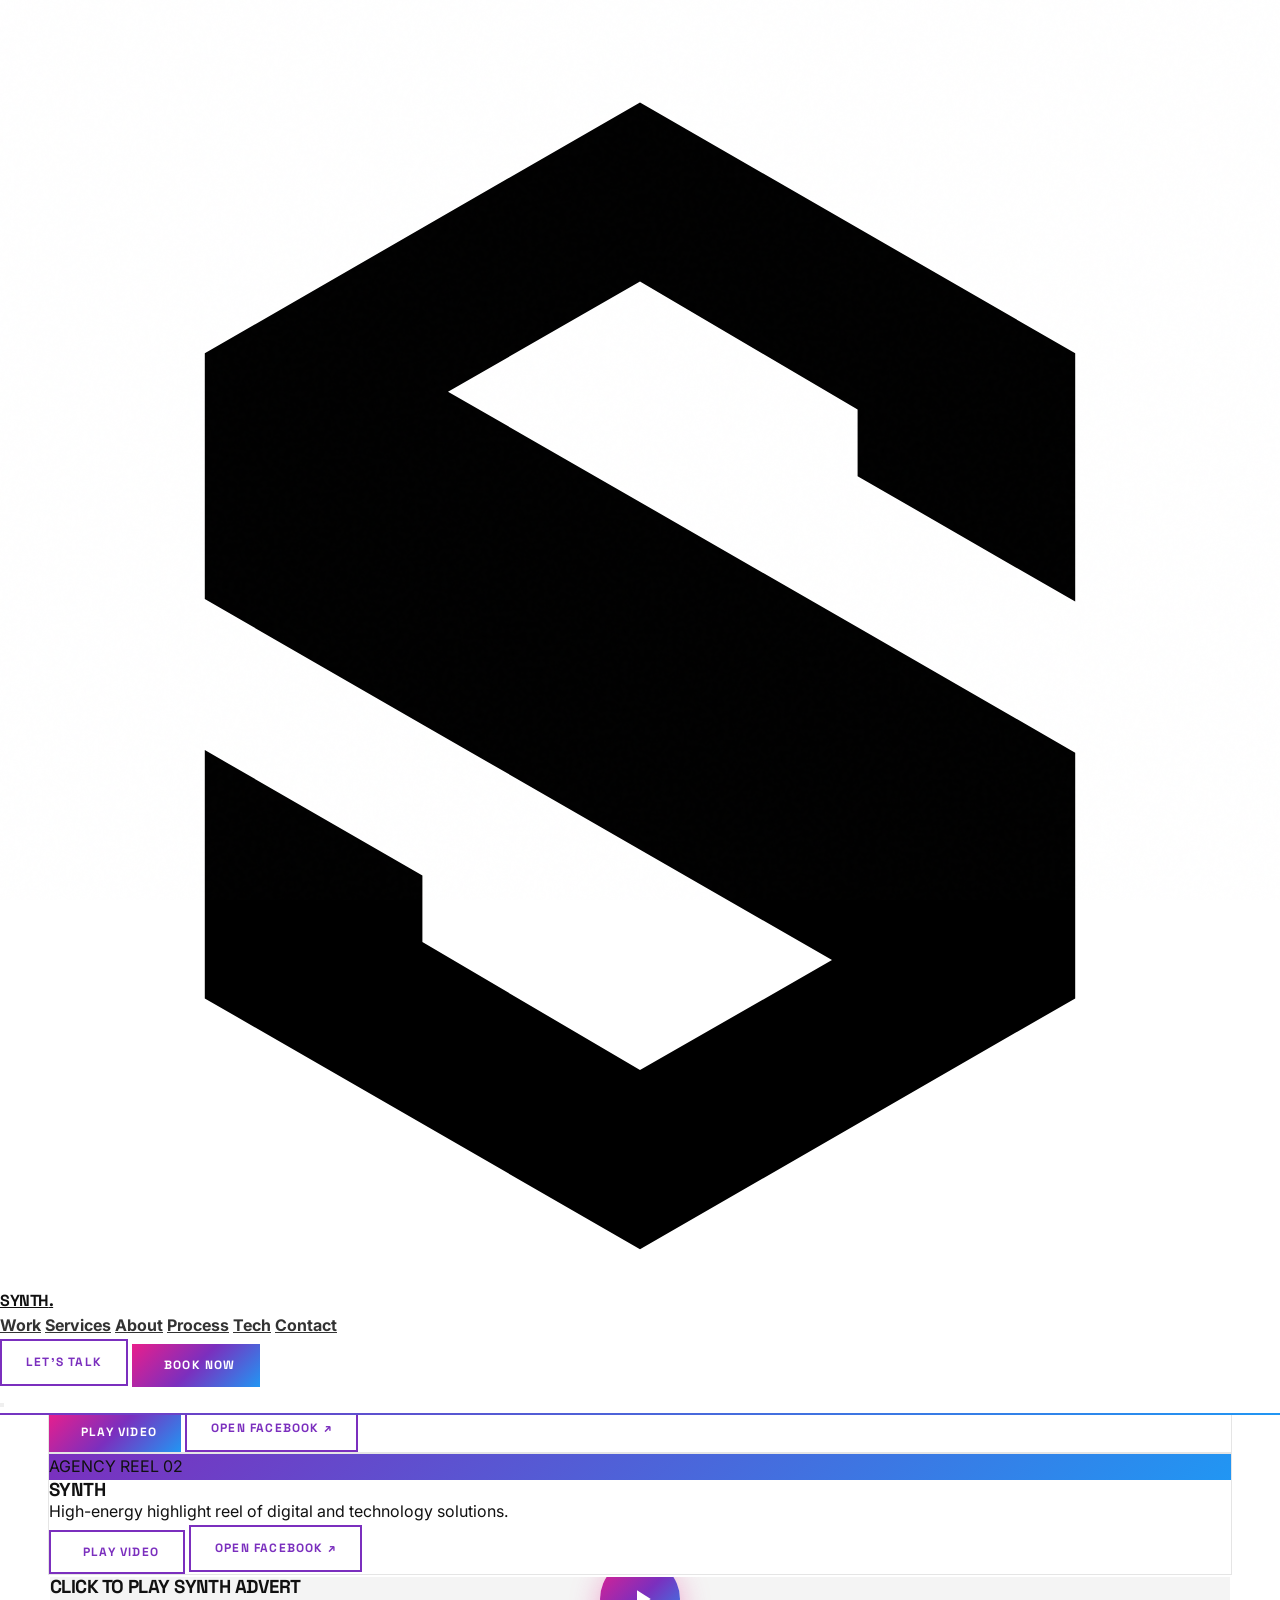
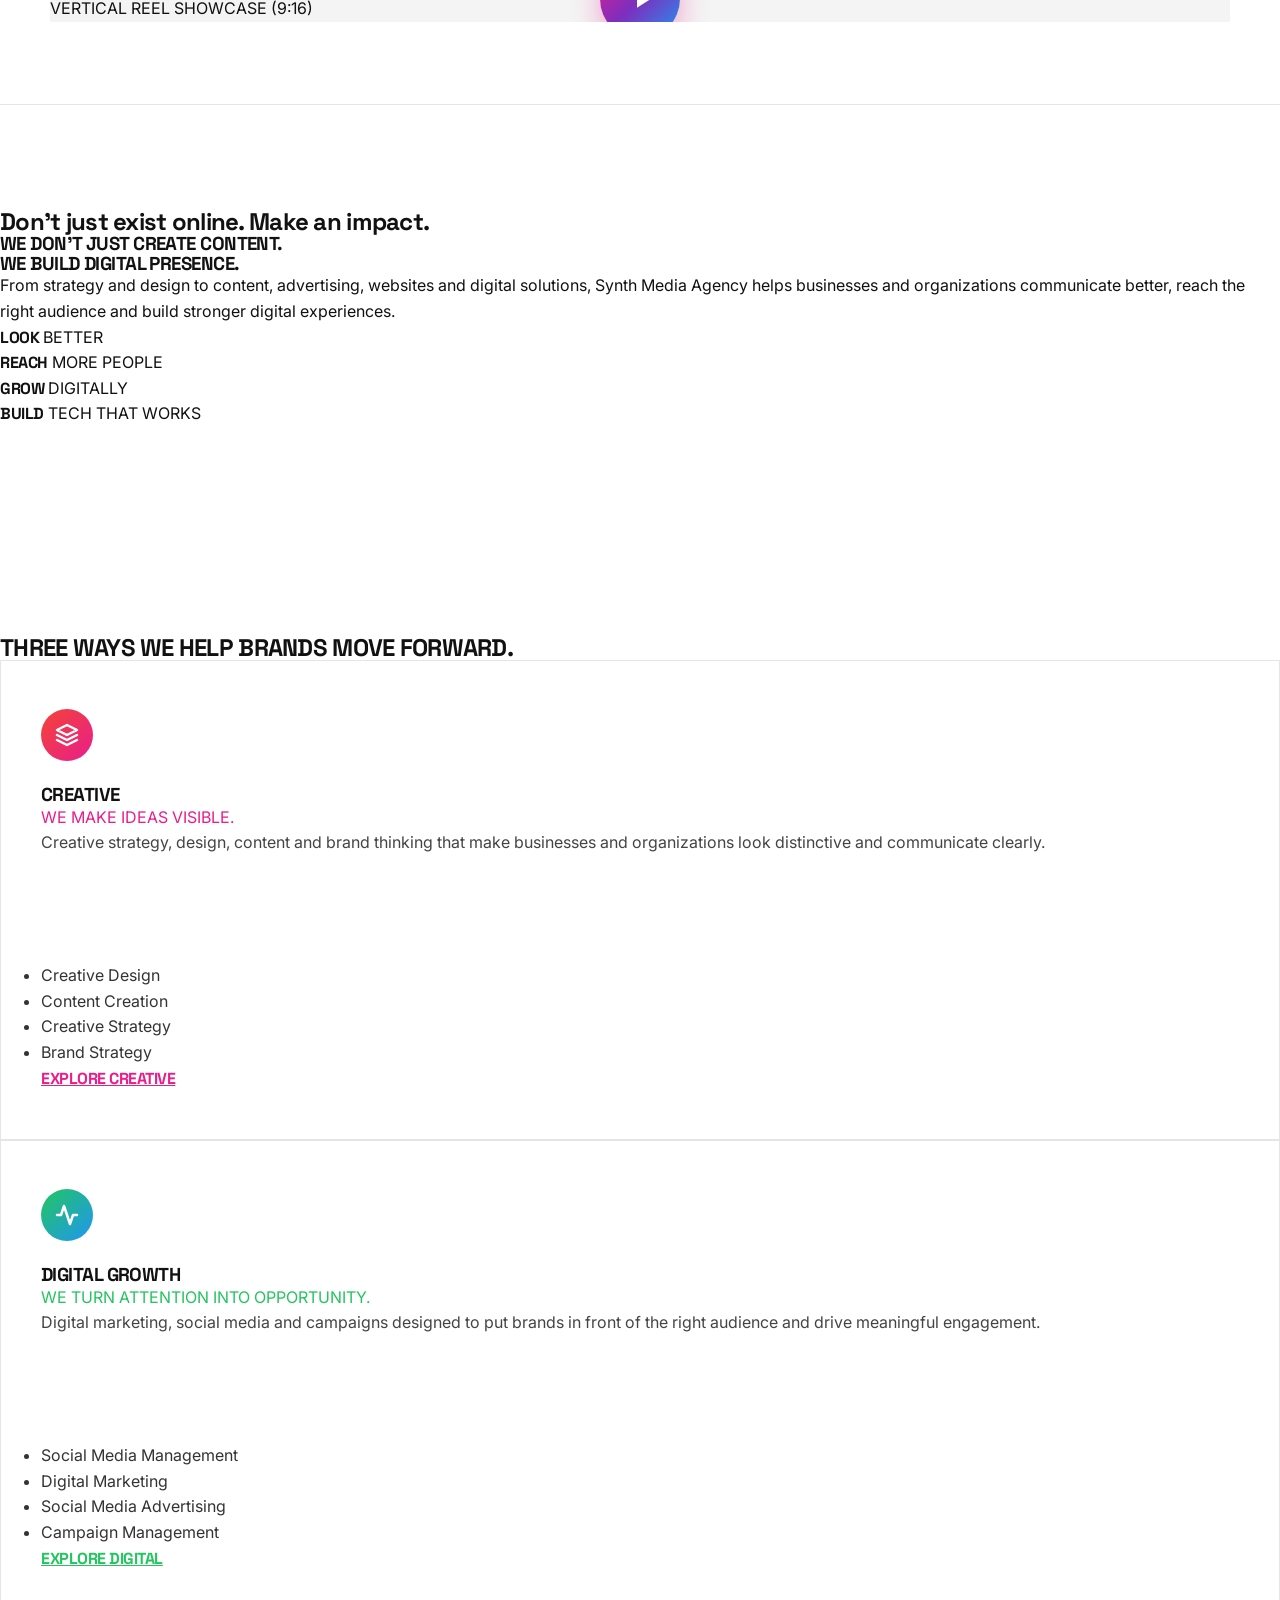
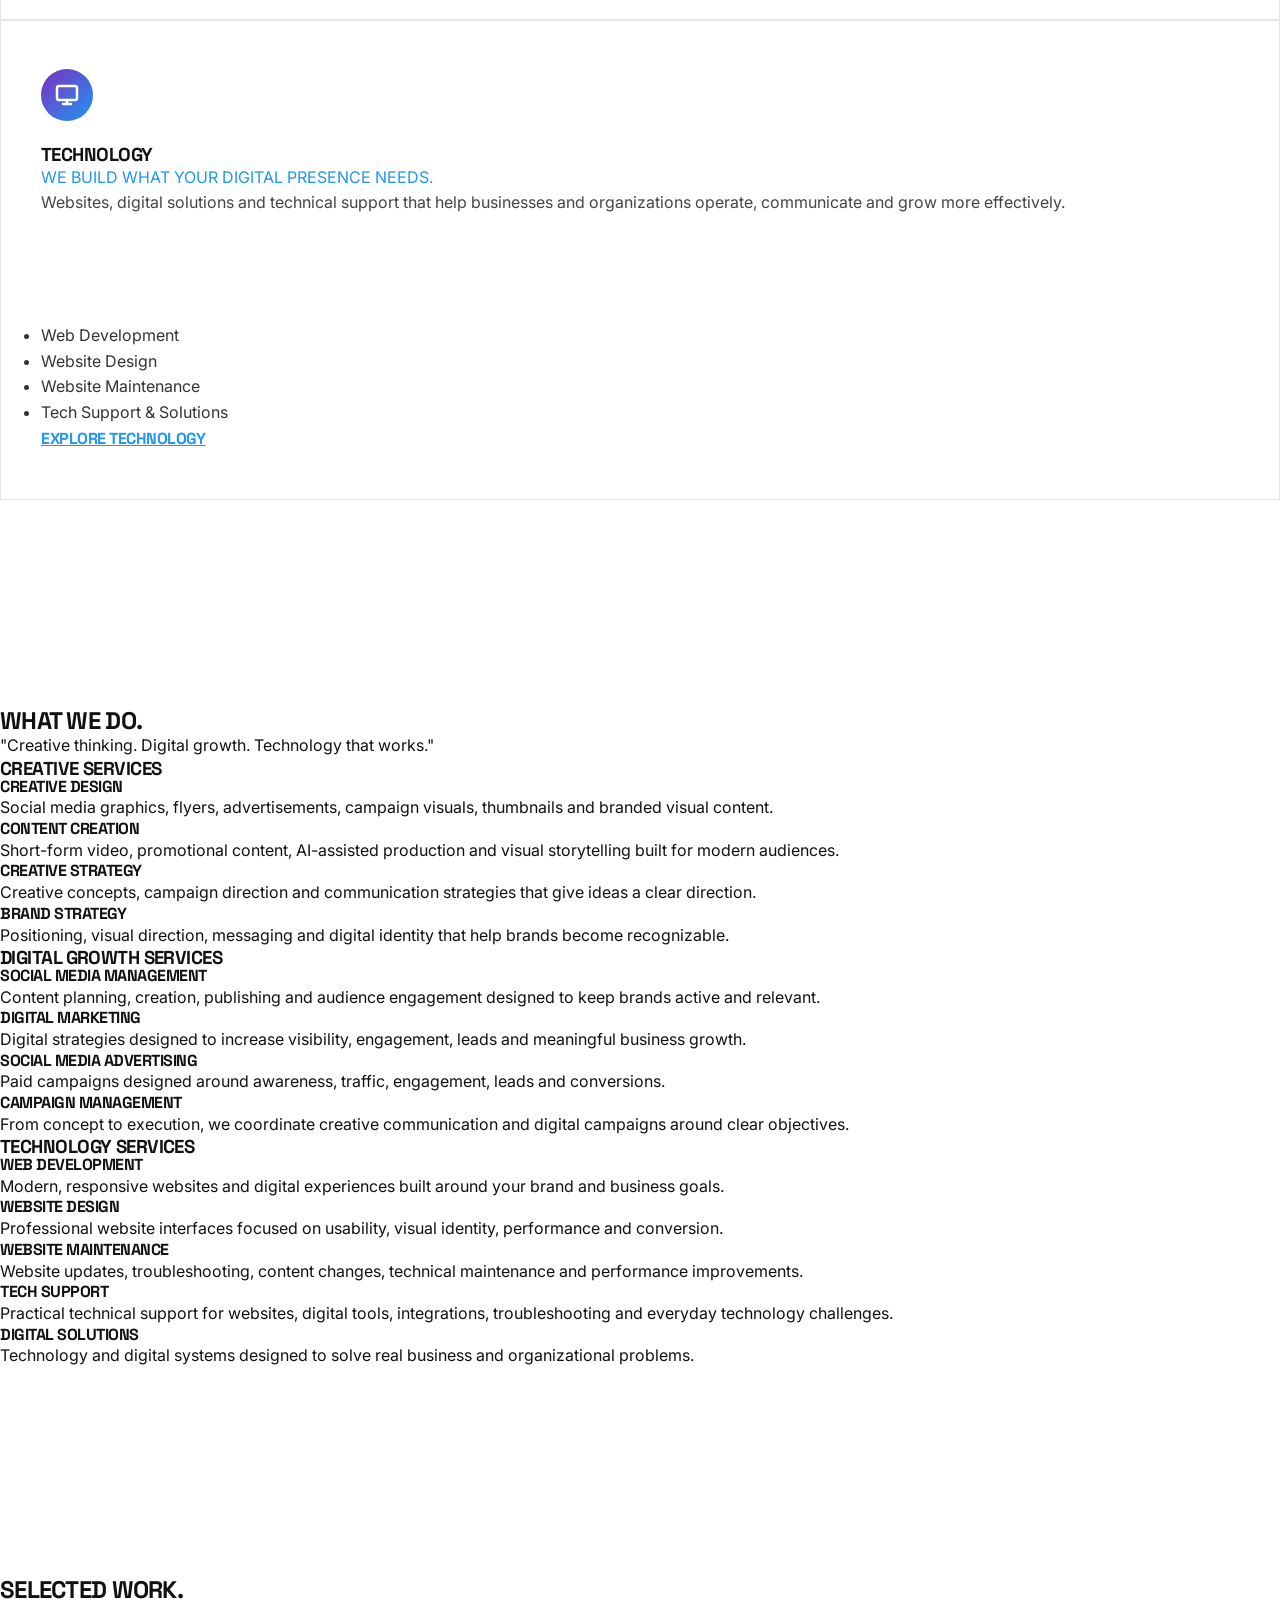
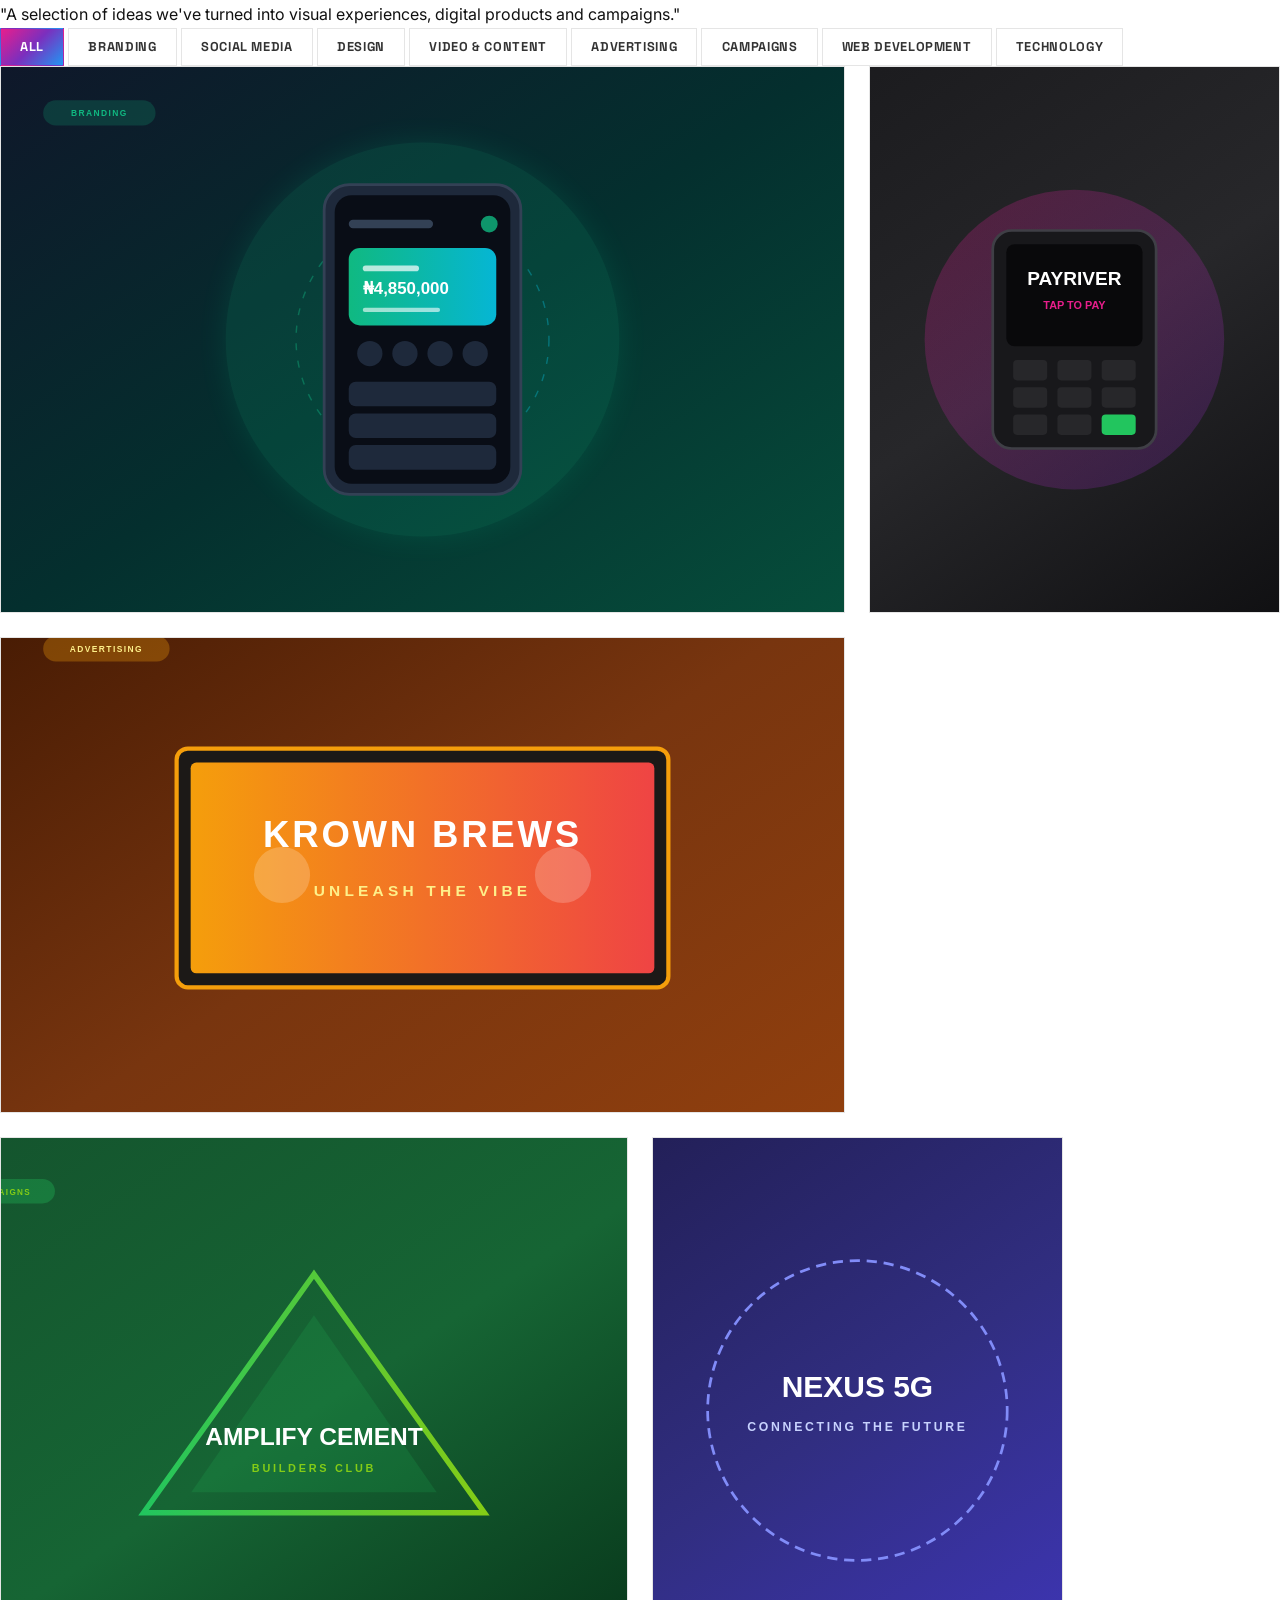
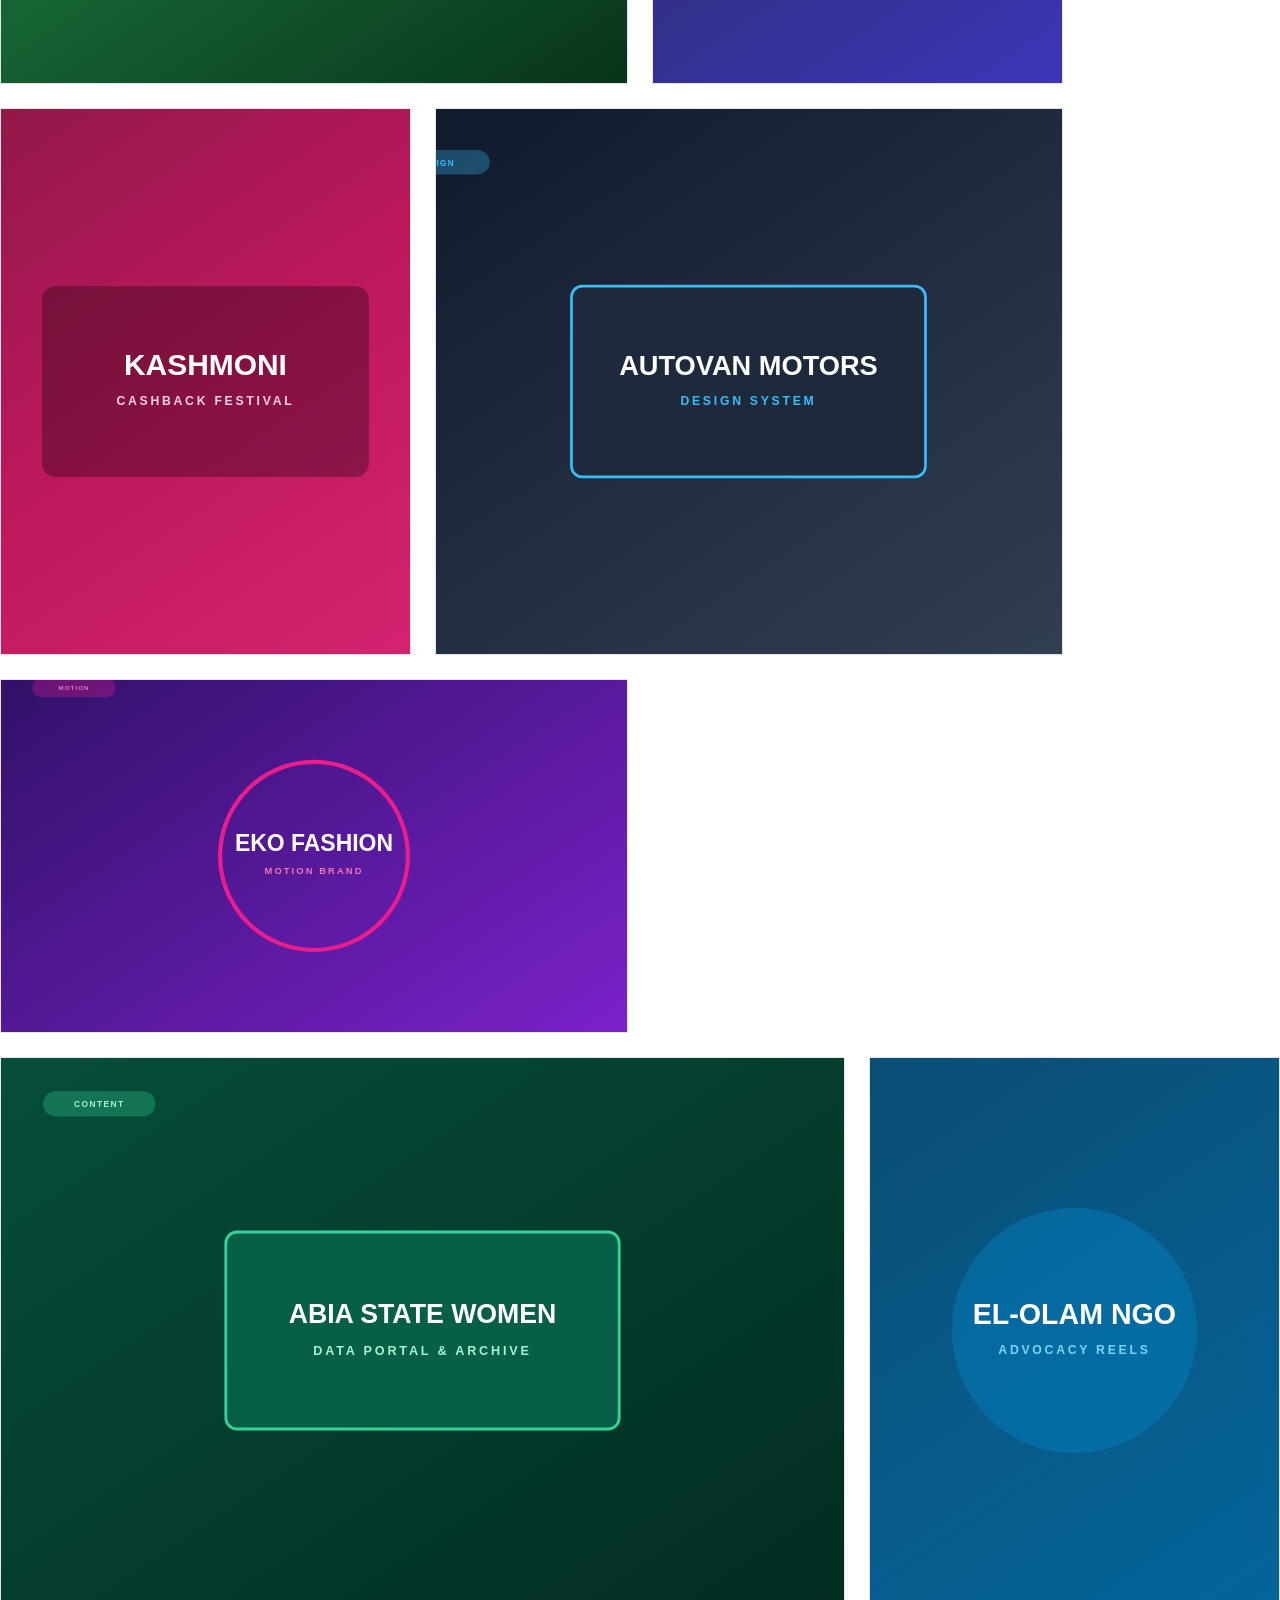
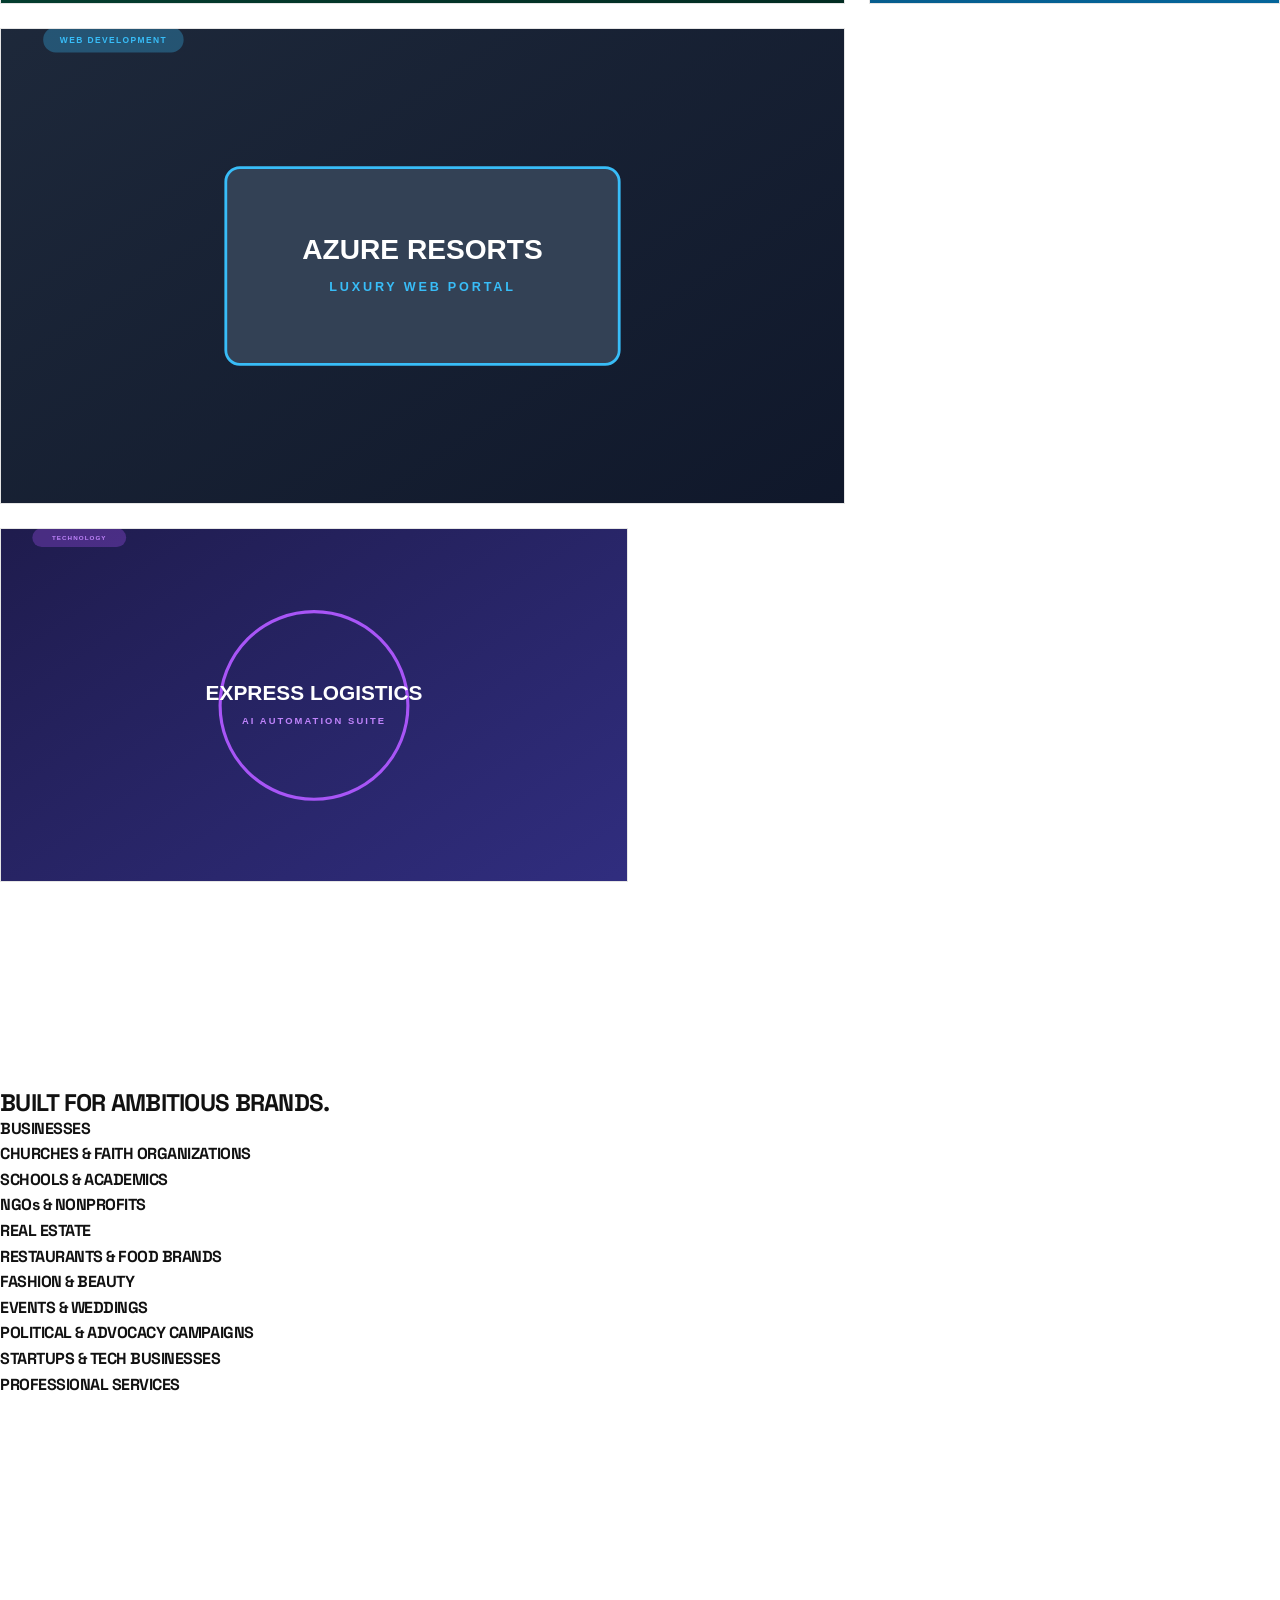
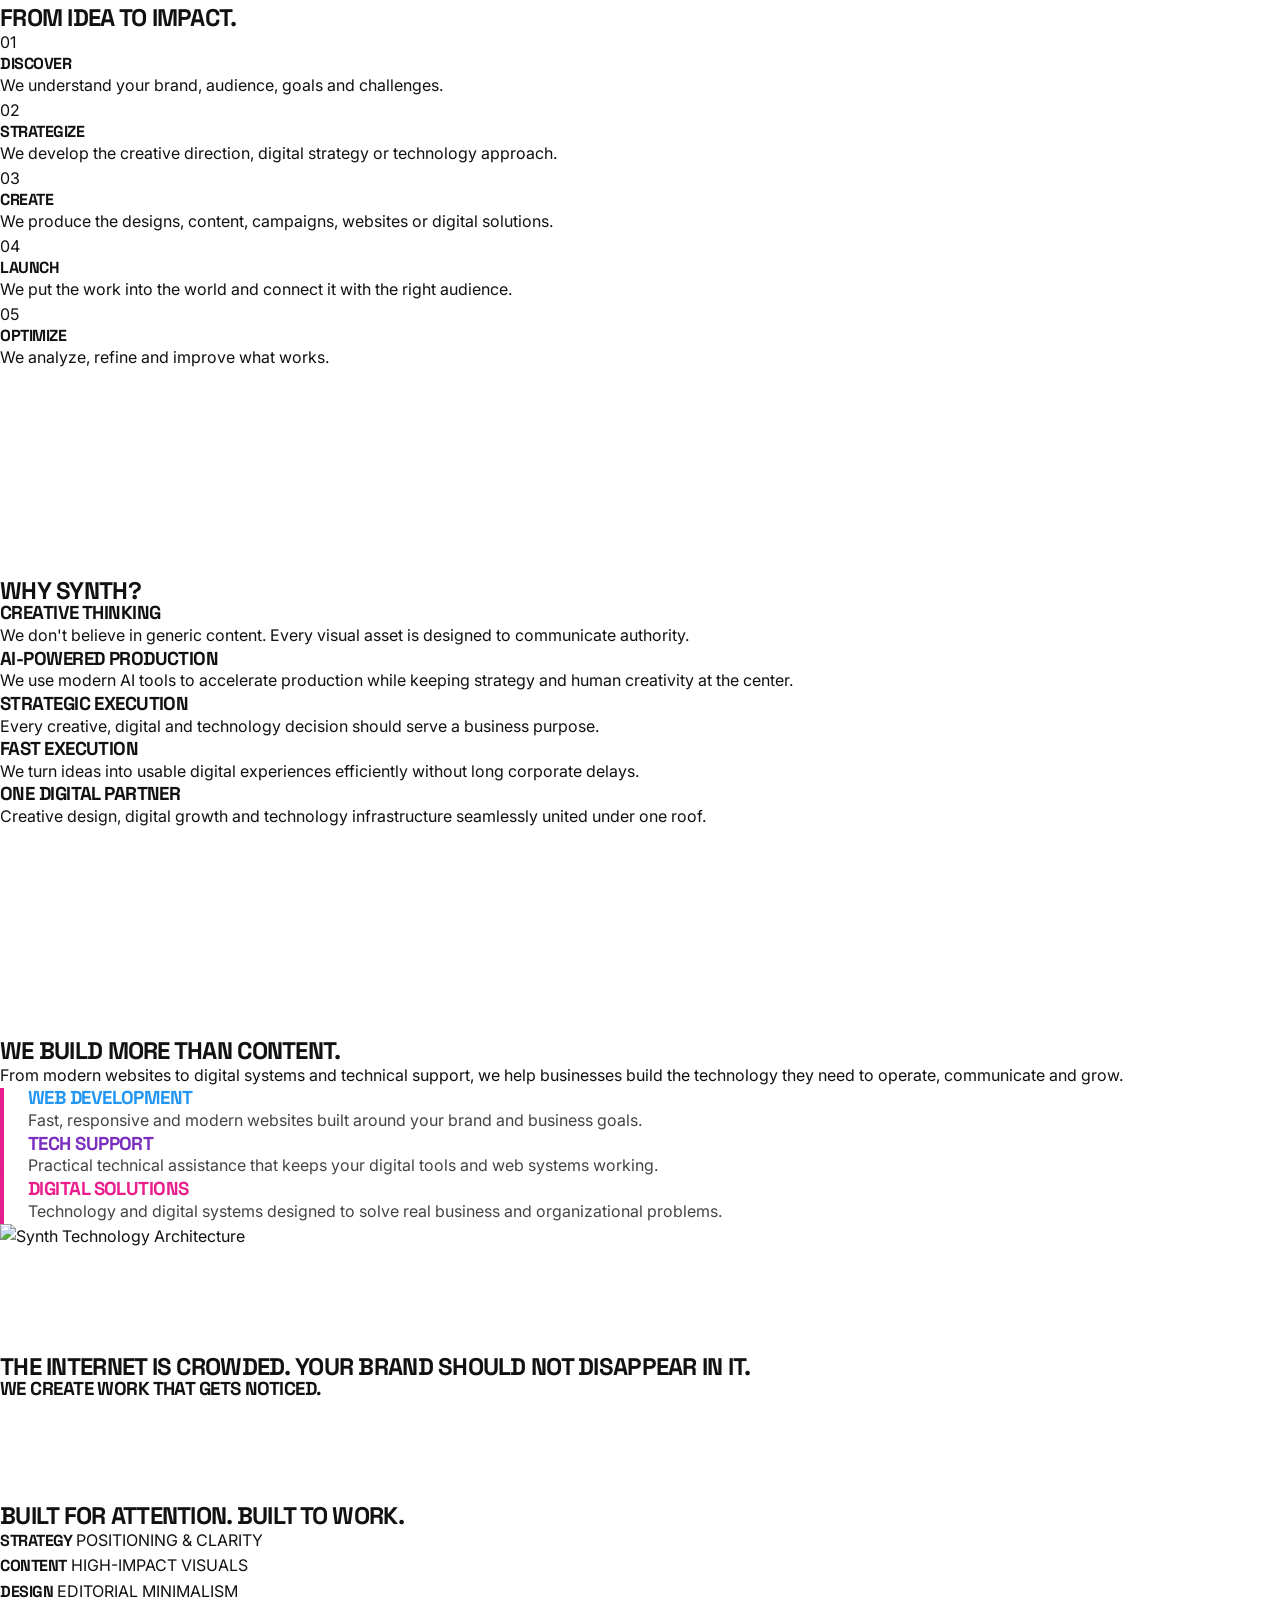
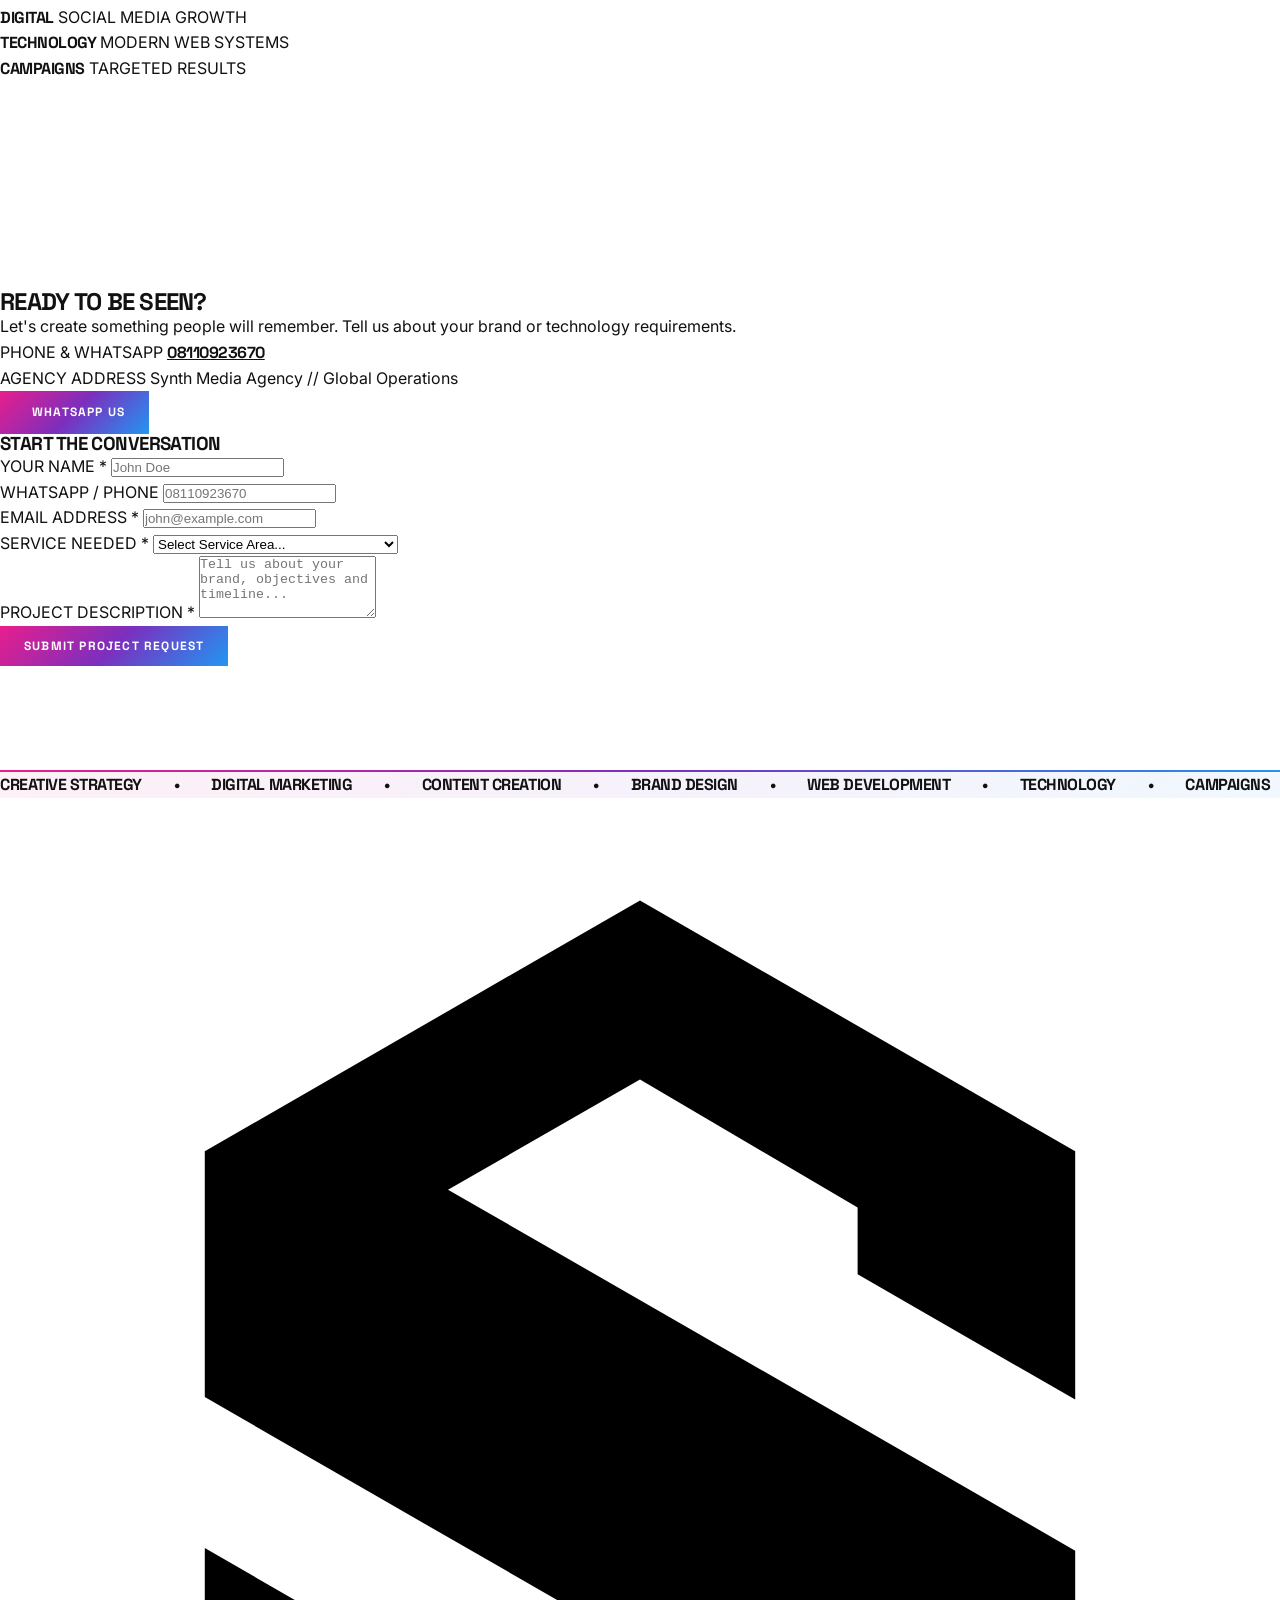
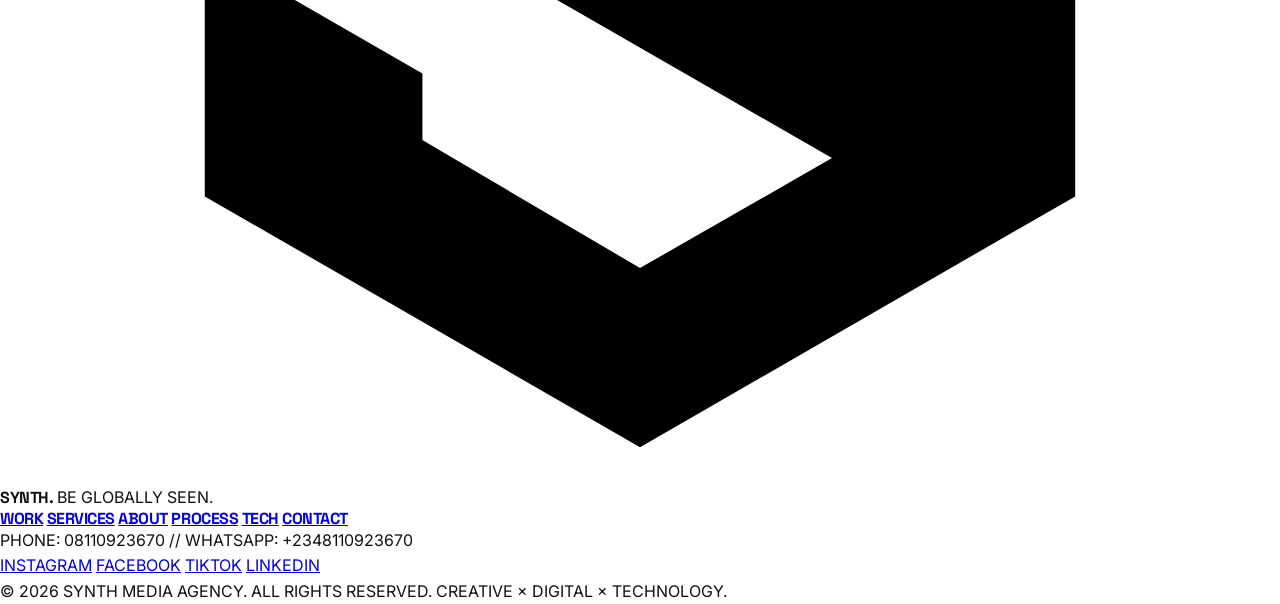
==== commit bf2037e6: "feat: add Book Now CTA button in navbar, mobile menu, and hero section" ====
--- a/index.html
+++ b/index.html
@@ -92,8 +92,12 @@
 
       <!-- Far Right CTA -->
       <div class="hidden md:flex items-center gap-4">
-        <a href="#contact" class="gradient-btn px-5 py-2.5 text-xs">
+        <a href="#contact" class="gradient-btn-outline px-5 py-2.5 text-xs">
           LET'S TALK
+        </a>
+        <a href="https://synthmediadashboard.vercel.app/signup" target="_blank" rel="noopener"
+          class="gradient-btn px-5 py-2.5 text-xs inline-flex items-center gap-2">
+          <i data-lucide="calendar-check" class="w-3.5 h-3.5"></i> BOOK NOW
         </a>
       </div>
 
@@ -128,8 +132,12 @@
       <a href="#contact" class="text-black hover:text-zinc-600 transition-colors">CONTACT</a>
     </div>
     <div class="mt-auto pt-8 border-t border-zinc-200 space-y-4">
+      <a href="https://synthmediadashboard.vercel.app/signup" target="_blank" rel="noopener"
+        class="gradient-btn block text-center w-full py-4 justify-center text-xs inline-flex items-center gap-2">
+        <i data-lucide="calendar-check" class="w-4 h-4"></i> BOOK NOW
+      </a>
       <a href="https://wa.me/2348110923670" target="_blank" rel="noopener"
-        class="gradient-btn block text-center w-full py-4 justify-center text-xs">
+        class="gradient-btn-outline block text-center w-full py-4 justify-center text-xs">
         LET'S TALK ON WHATSAPP
       </a>
       <p class="text-center text-[10px] font-mono font-bold" style="color:#777">08110923670 // SYNTH MEDIA AGENCY</p>
@@ -166,7 +174,11 @@
             </p>
 
             <div id="hero-ctas" class="pt-4 flex flex-wrap items-center justify-center md:justify-start gap-4">
-              <a href="#work" class="gradient-btn px-8 py-4 text-xs inline-flex items-center gap-3">
+              <a href="https://synthmediadashboard.vercel.app/signup" target="_blank" rel="noopener"
+                class="gradient-btn px-8 py-4 text-xs inline-flex items-center gap-3">
+                <i data-lucide="calendar-check" class="w-4 h-4"></i> BOOK NOW
+              </a>
+              <a href="#work" class="gradient-btn-outline px-8 py-4 text-xs inline-flex items-center gap-3">
                 VIEW OUR WORK
                 <i data-lucide="arrow-right" class="w-4 h-4"></i>
               </a>
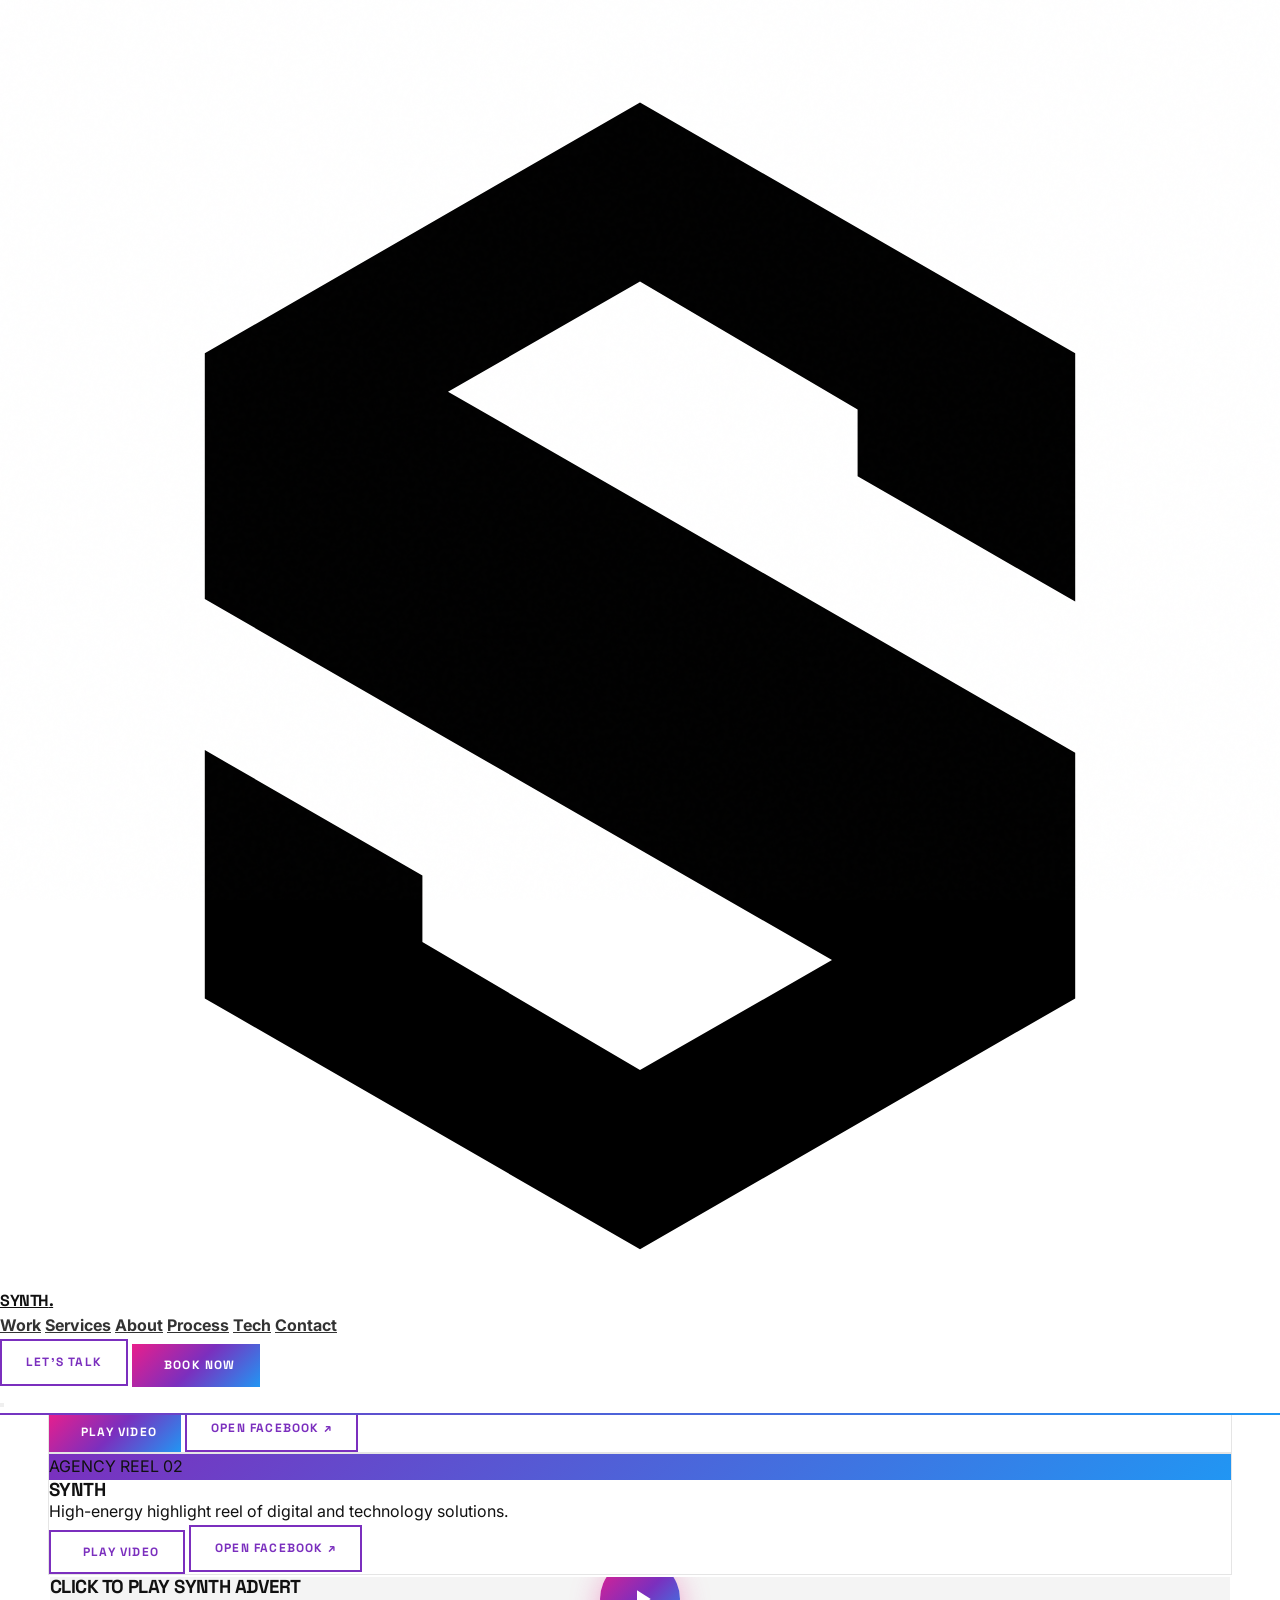
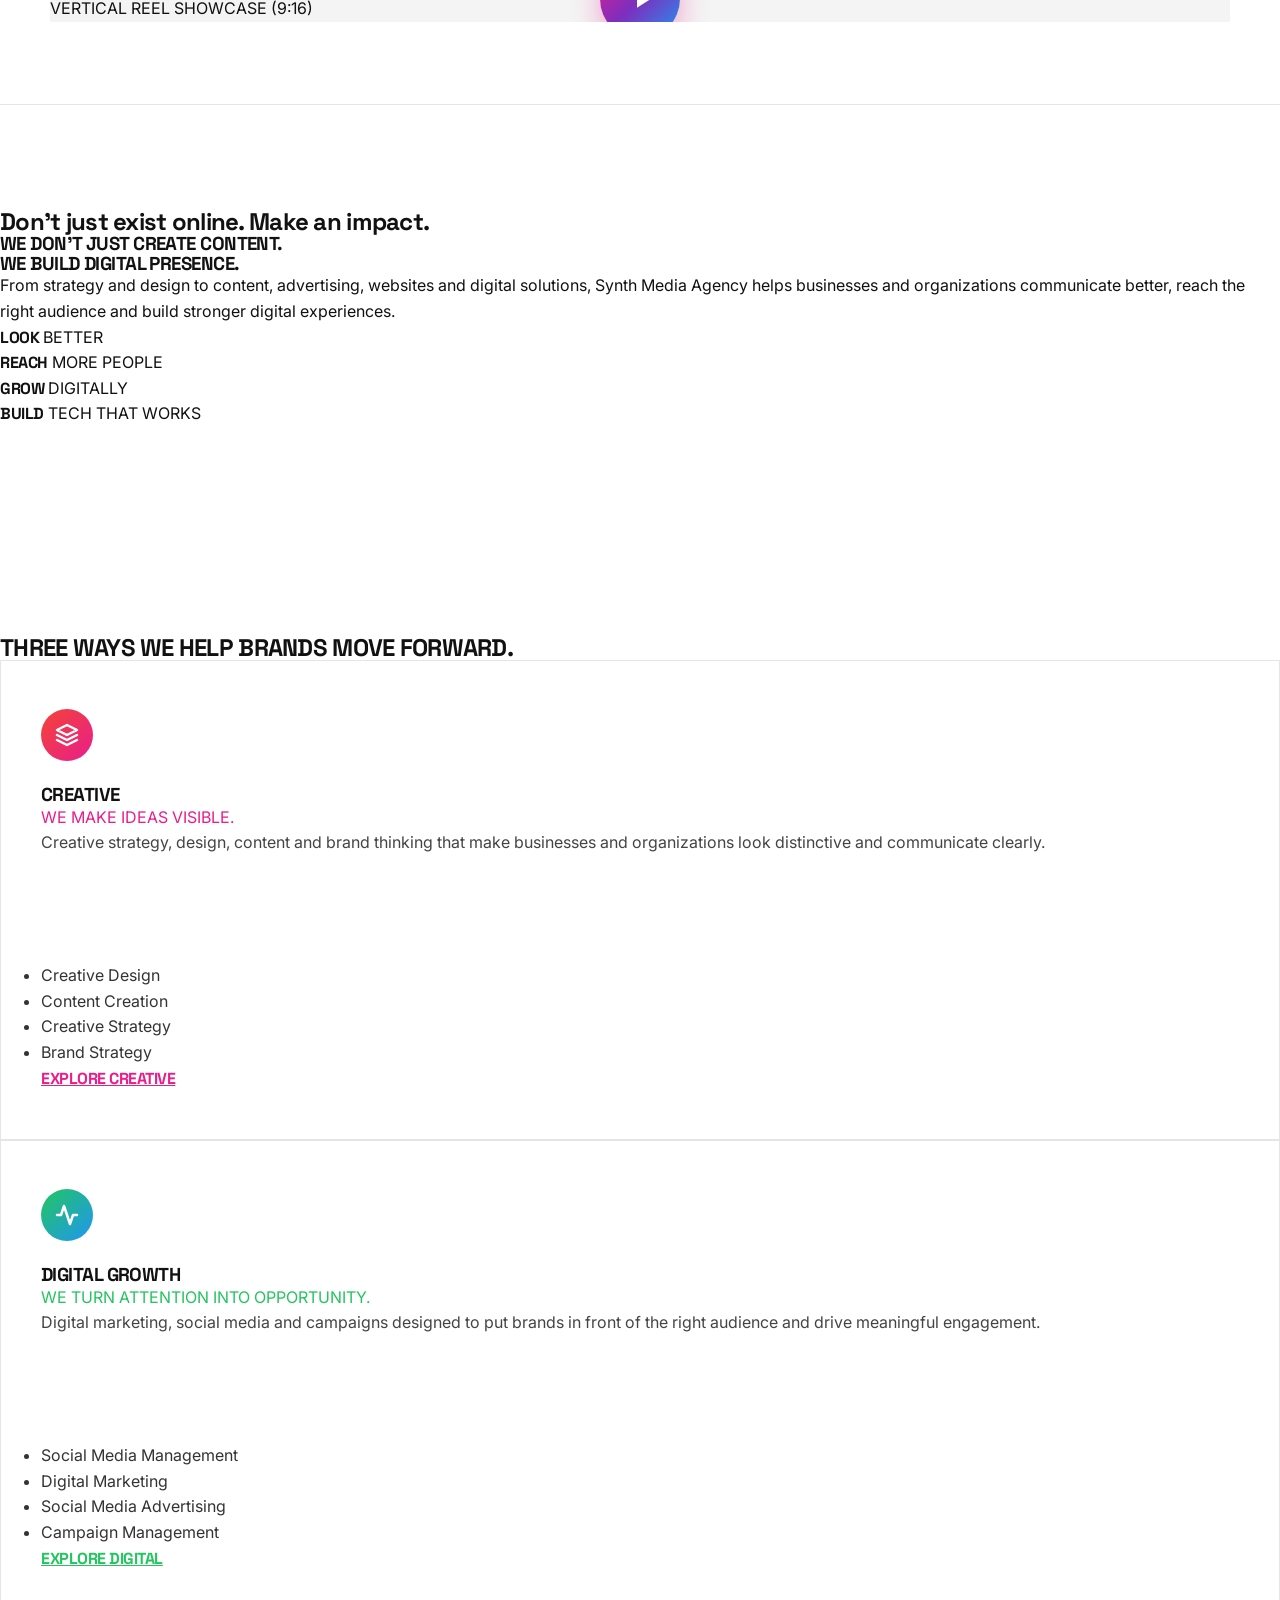
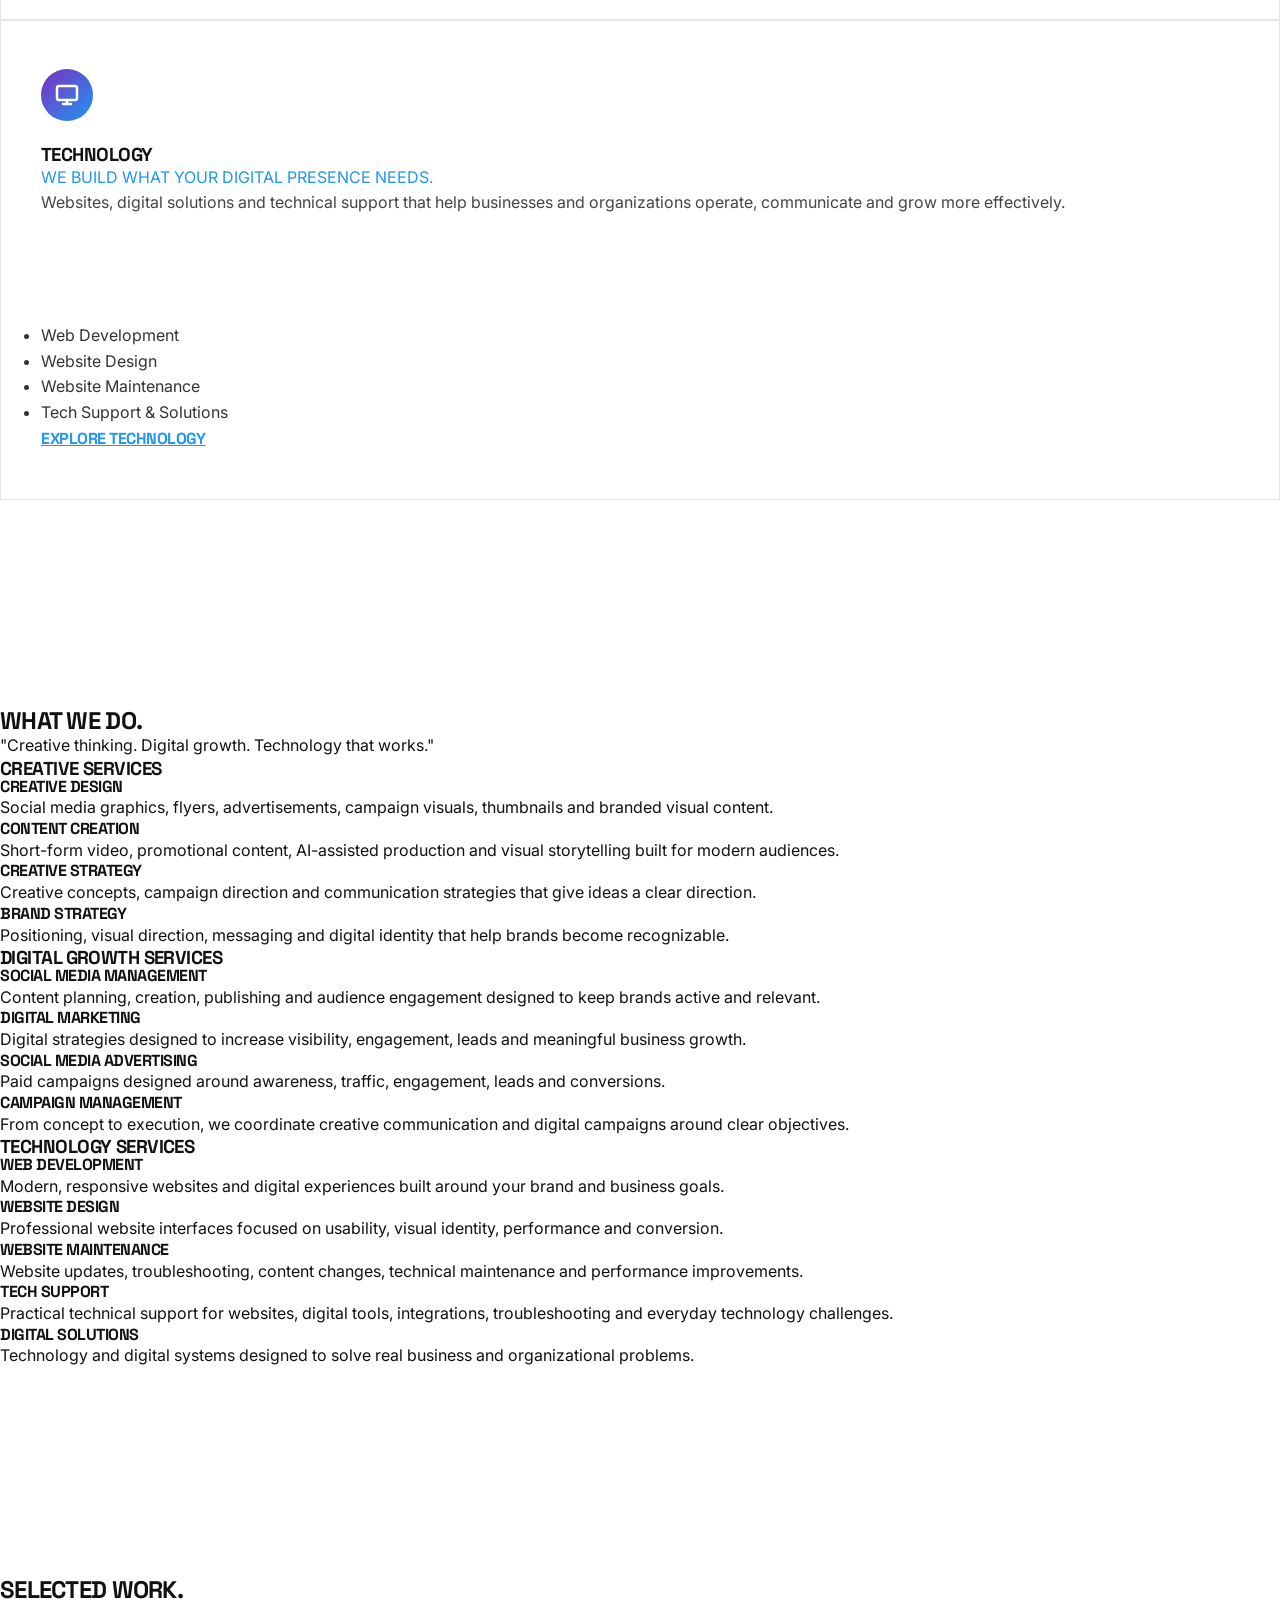
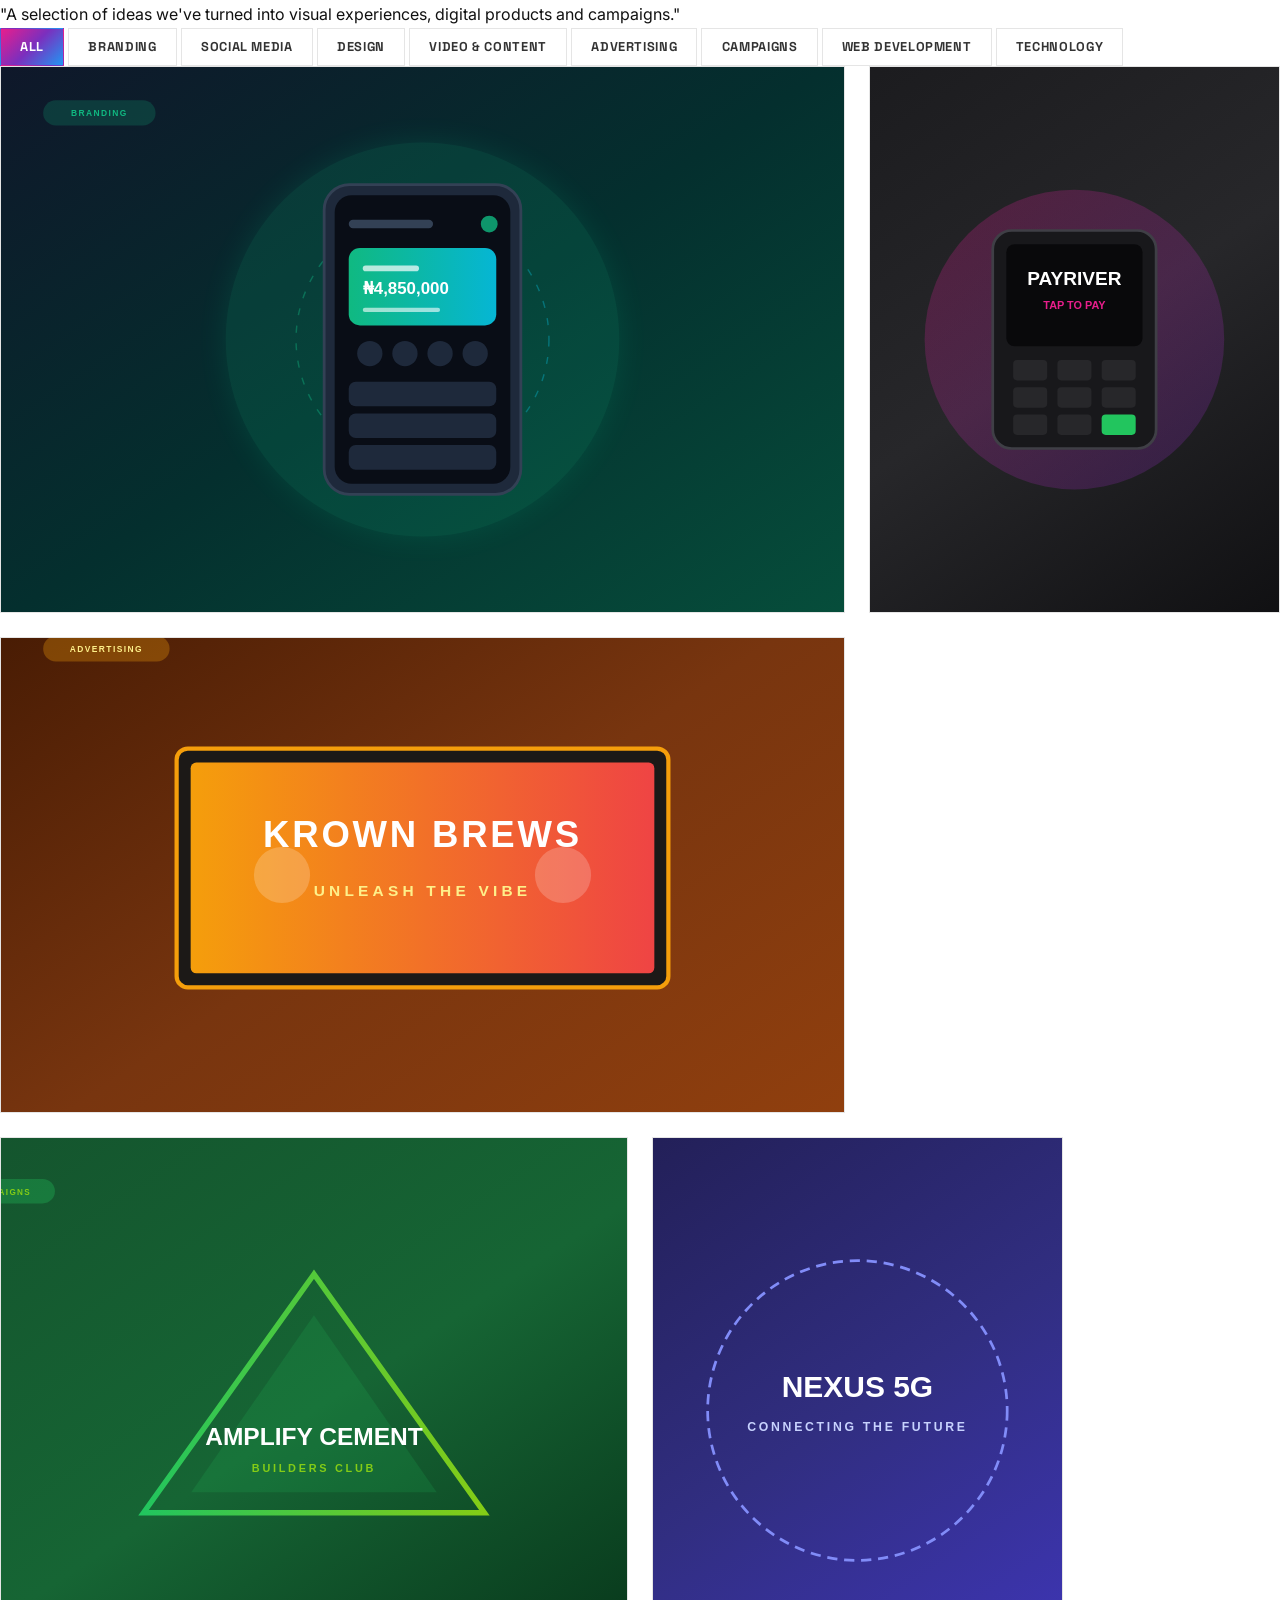
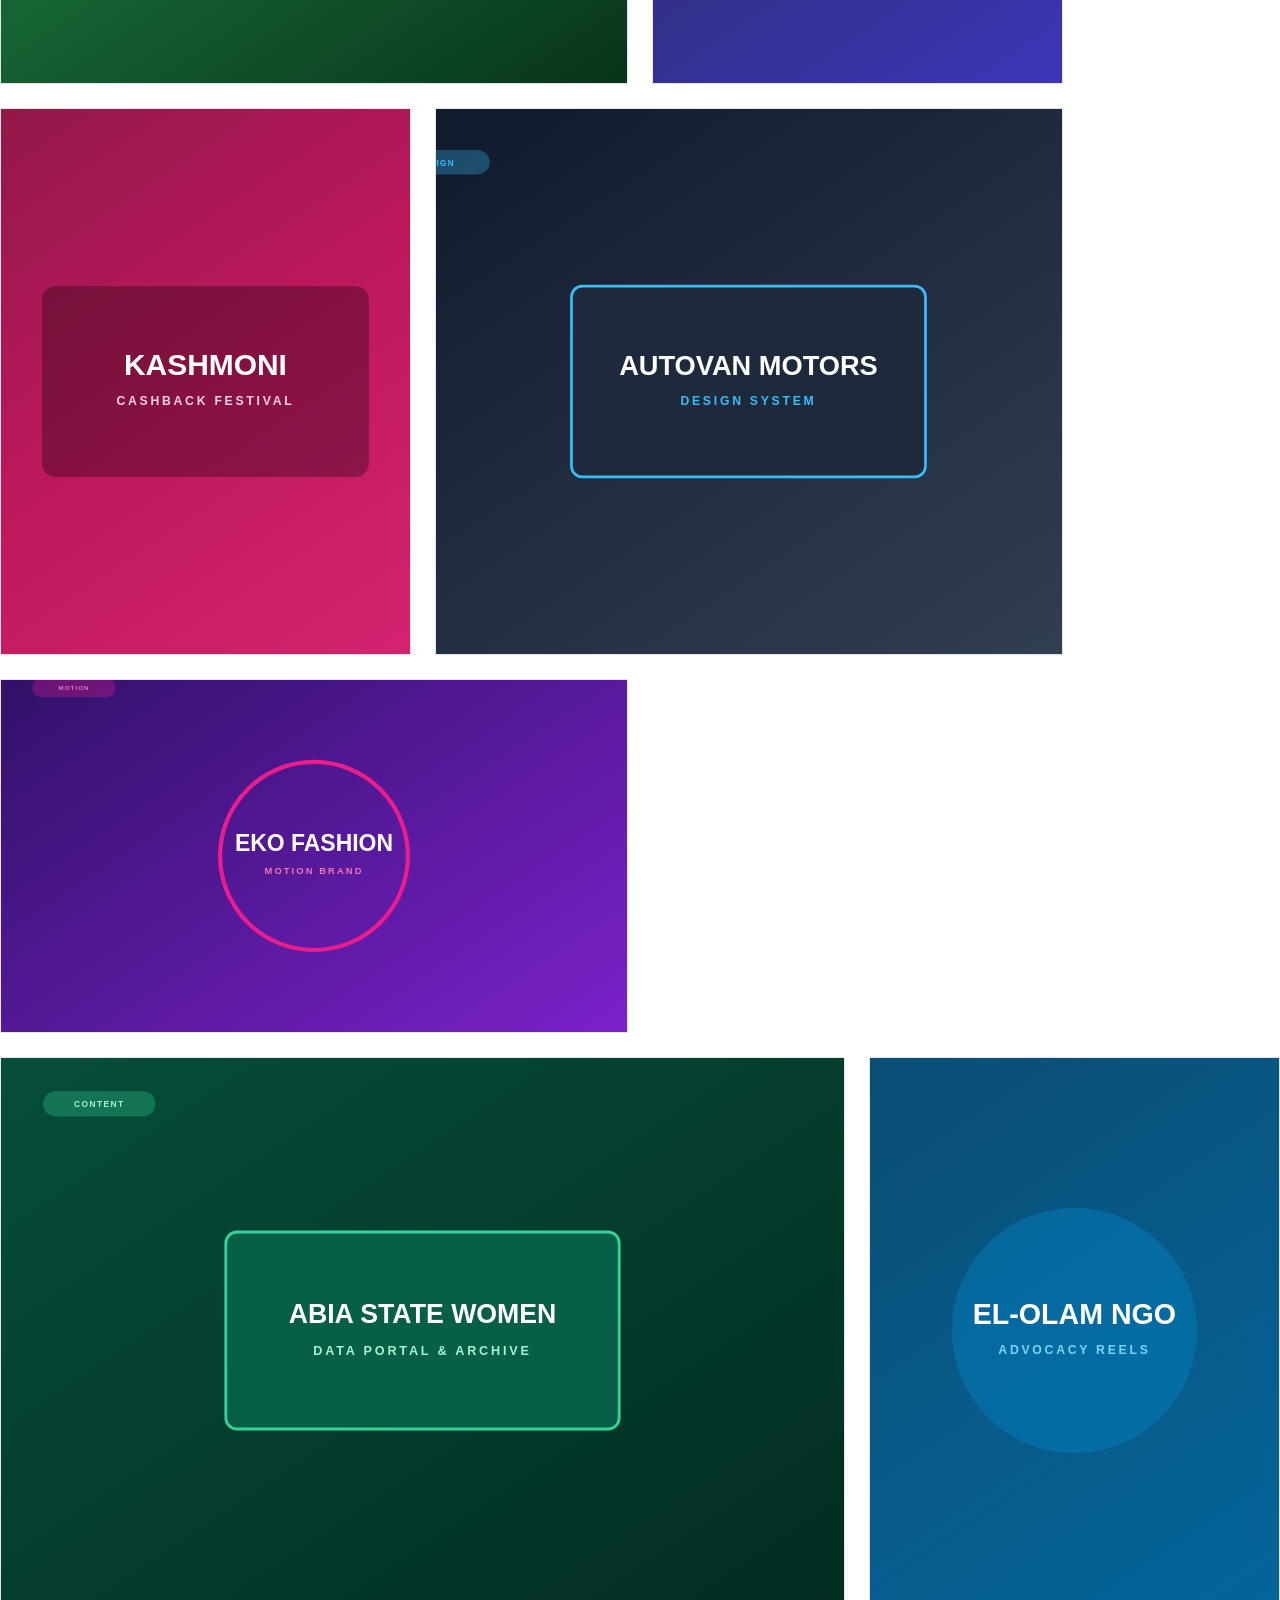
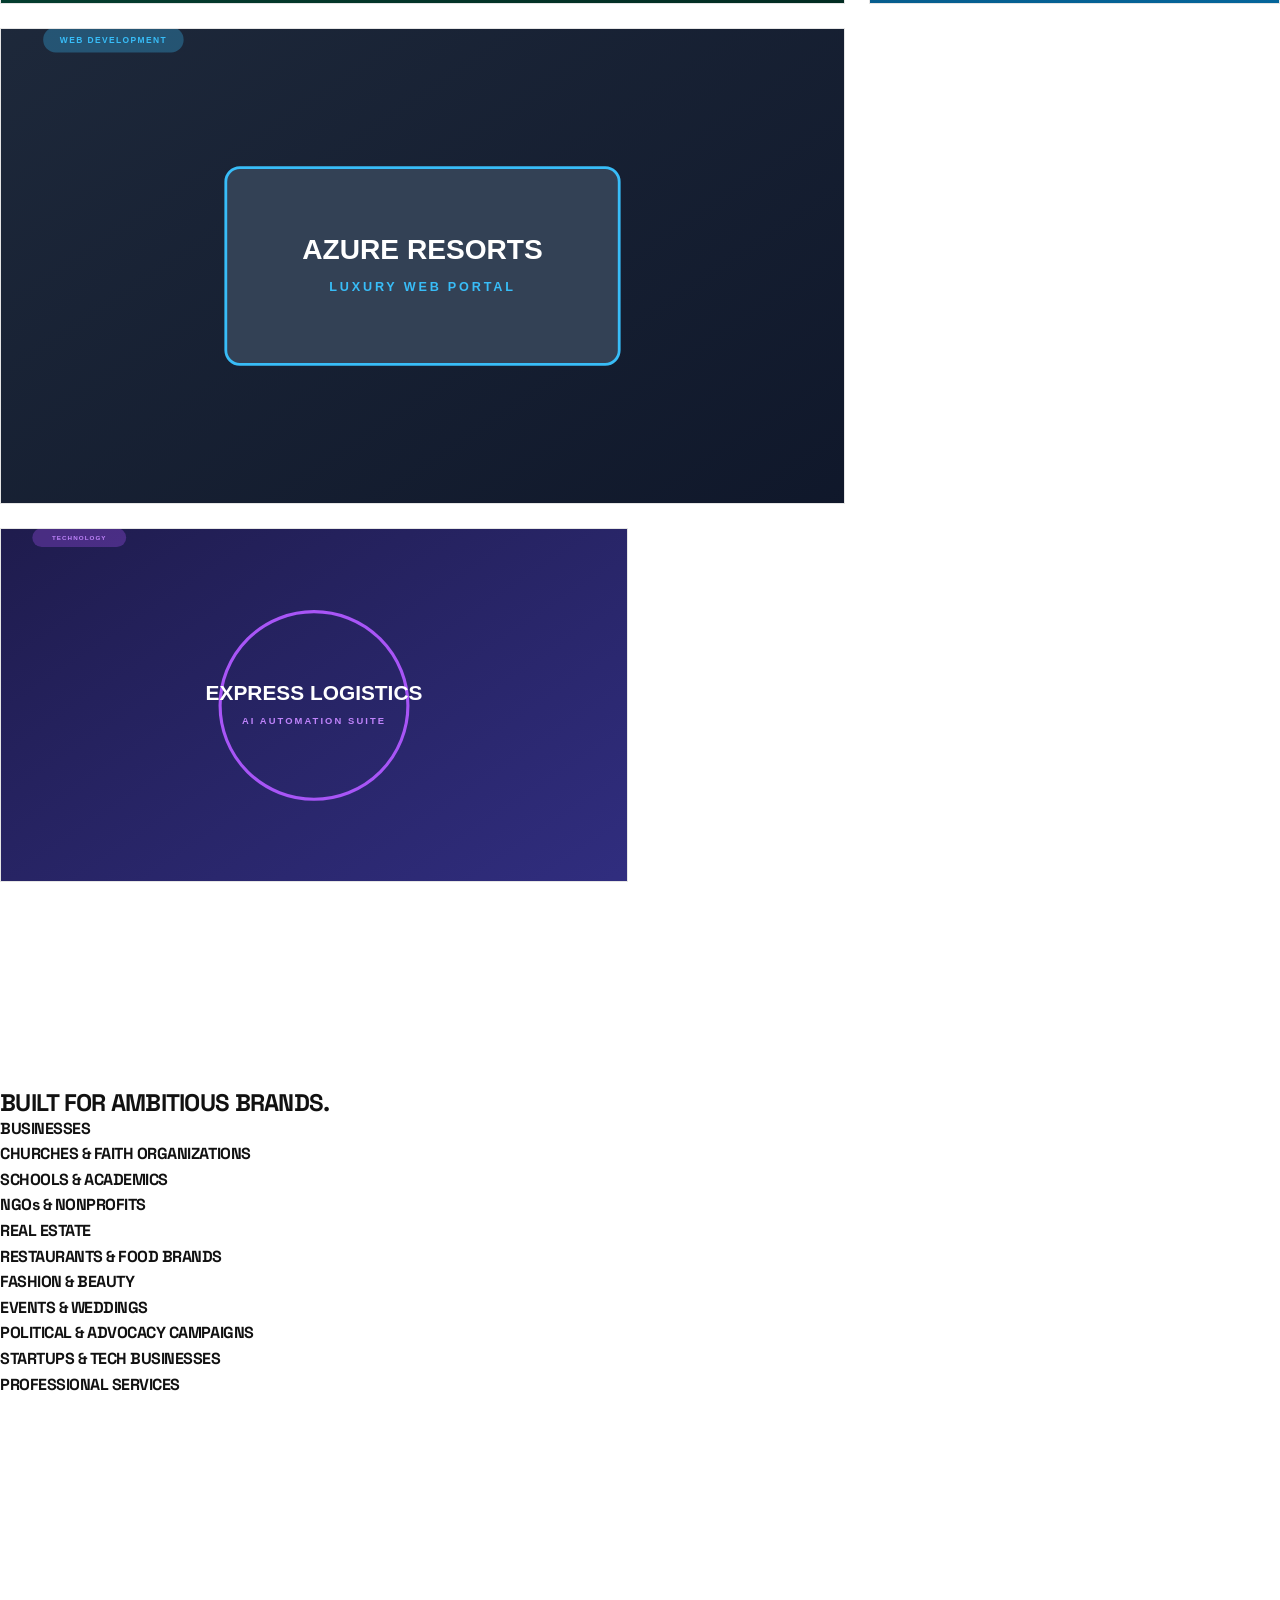
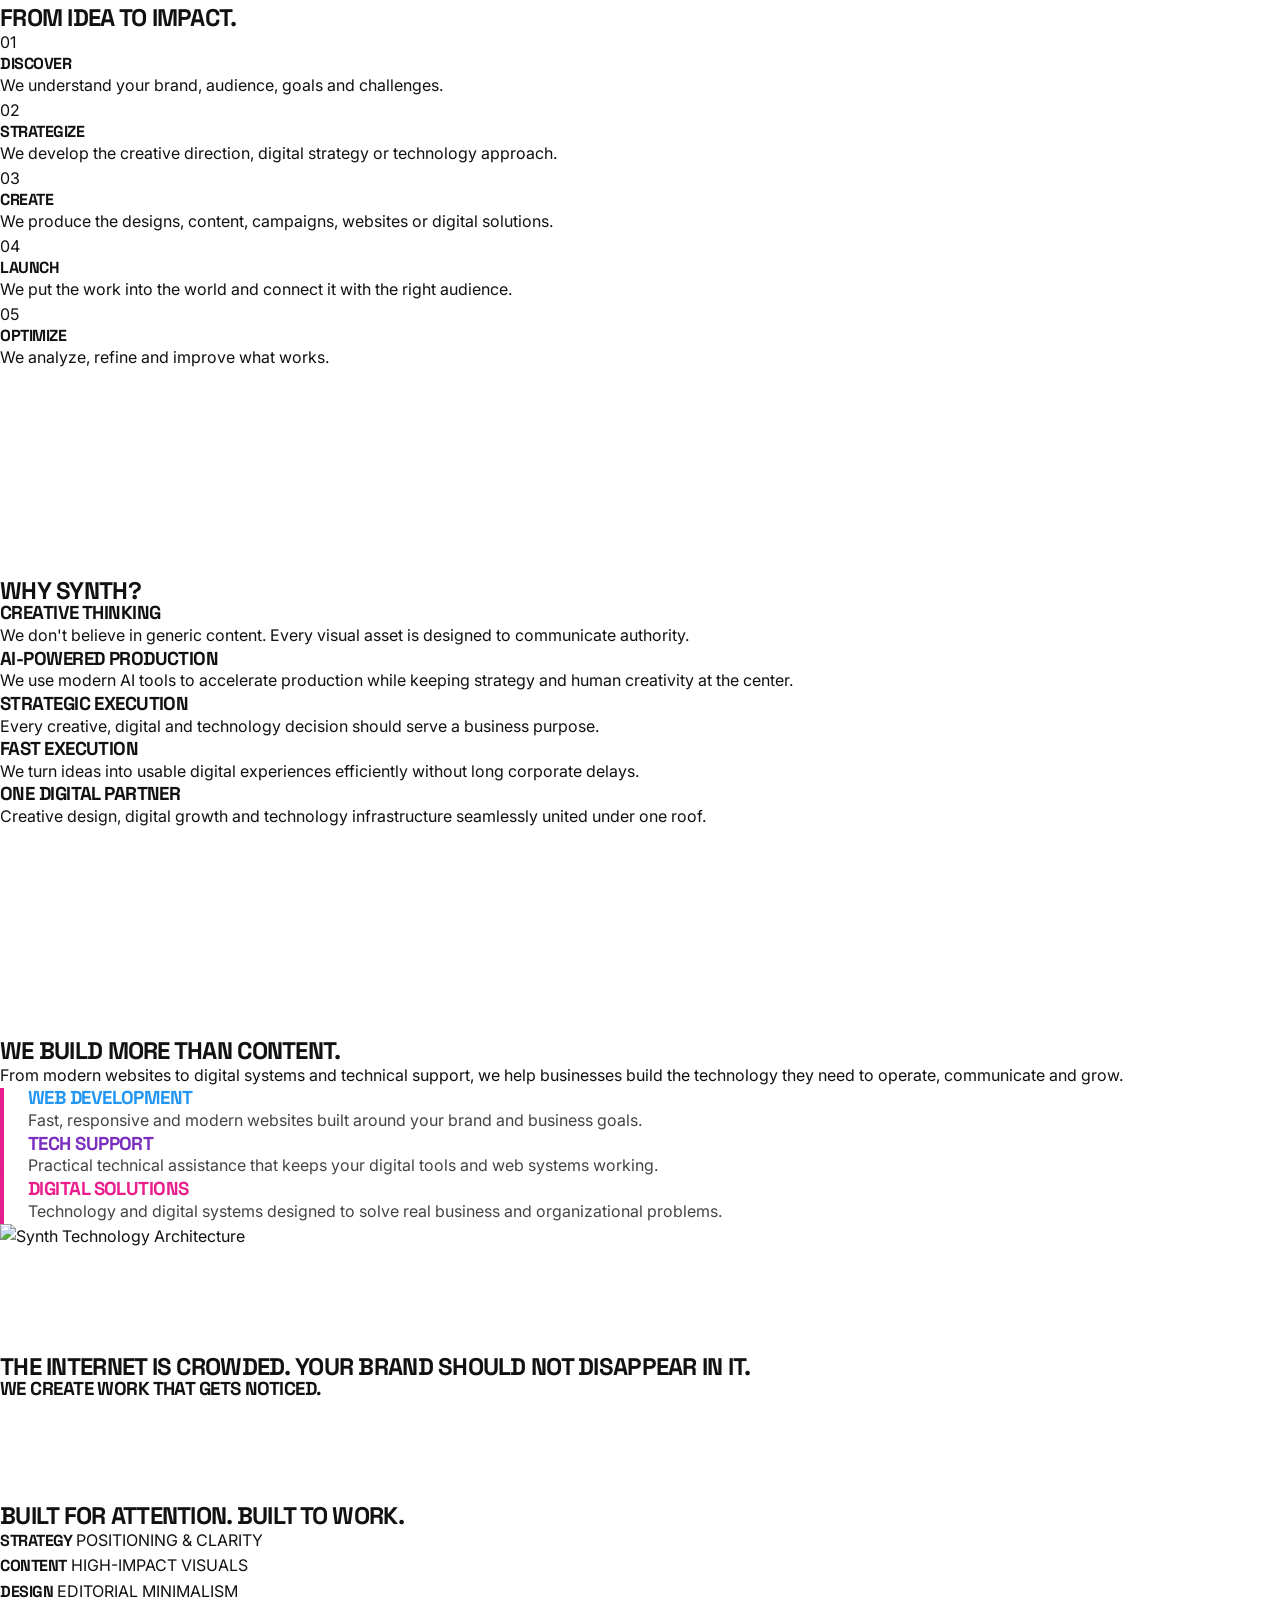
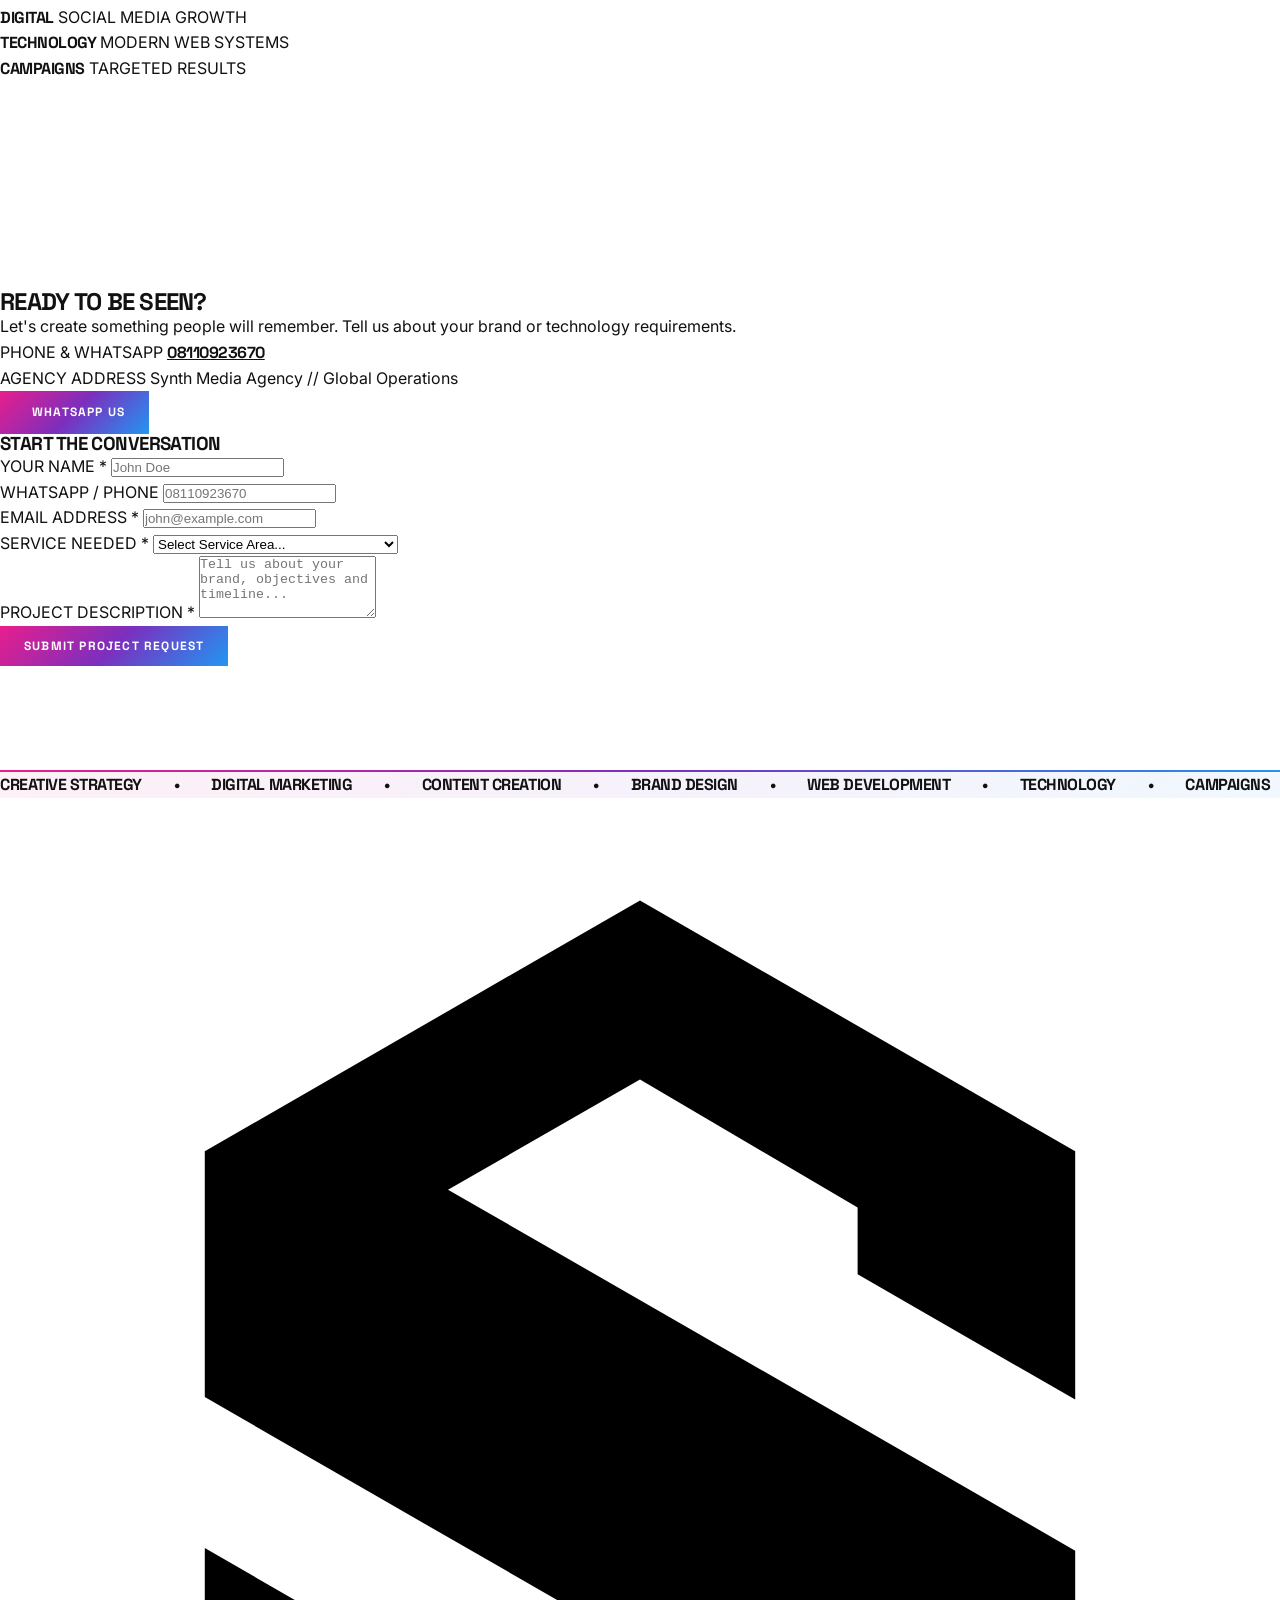
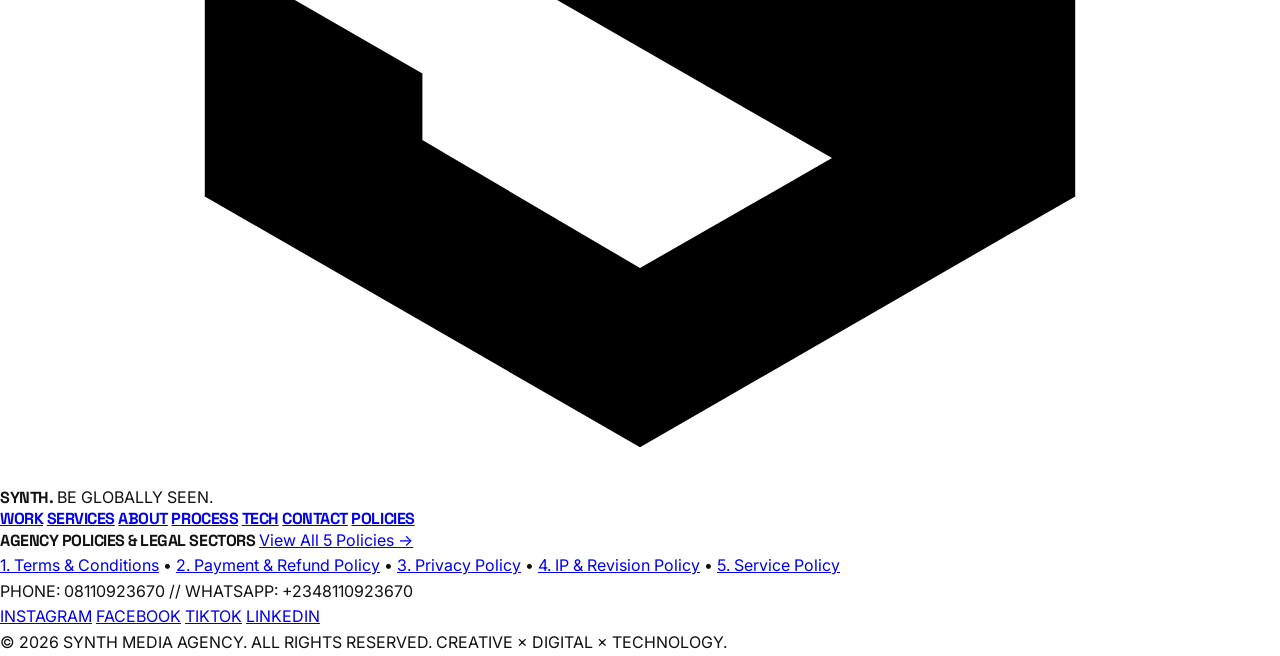
==== commit 0cdfea19: "Add 5-sector policy pages and update website footer legal links" ====
--- a/index.html
+++ b/index.html
@@ -1007,6 +1007,31 @@
           <a href="#process" class="hover:text-zinc-600 transition-colors">PROCESS</a>
           <a href="#technology" class="hover:text-zinc-600 transition-colors">TECH</a>
           <a href="#contact" class="hover:text-zinc-600 transition-colors">CONTACT</a>
+          <a href="policies.html" class="hover:text-pink-600 transition-colors">POLICIES</a>
+        </div>
+      </div>
+
+      <!-- 5-Sector Policy Links Grid -->
+      <div class="space-y-3 pt-2 border-b border-zinc-200 pb-8">
+        <div class="flex items-center justify-between">
+          <span class="font-heading font-bold text-xs uppercase tracking-widest text-pink-600">AGENCY POLICIES &amp;
+            LEGAL SECTORS</span>
+          <a href="policies.html" class="text-xs font-mono font-bold text-zinc-500 hover:text-black underline">View All
+            5 Policies &rarr;</a>
+        </div>
+        <div class="flex flex-wrap gap-y-2 gap-x-4 text-xs font-mono font-bold text-zinc-600">
+          <a href="terms-and-conditions.html" class="hover:text-pink-600 transition-colors">1. Terms &amp;
+            Conditions</a>
+          <span class="text-zinc-300">•</span>
+          <a href="payment-cancellation-refund-policy.html" class="hover:text-pink-600 transition-colors">2. Payment
+            &amp; Refund Policy</a>
+          <span class="text-zinc-300">•</span>
+          <a href="privacy-policy.html" class="hover:text-pink-600 transition-colors">3. Privacy Policy</a>
+          <span class="text-zinc-300">•</span>
+          <a href="intellectual-property-revision-policy.html" class="hover:text-pink-600 transition-colors">4. IP &amp;
+            Revision Policy</a>
+          <span class="text-zinc-300">•</span>
+          <a href="service-policy.html" class="hover:text-pink-600 transition-colors">5. Service Policy</a>
         </div>
       </div>
 
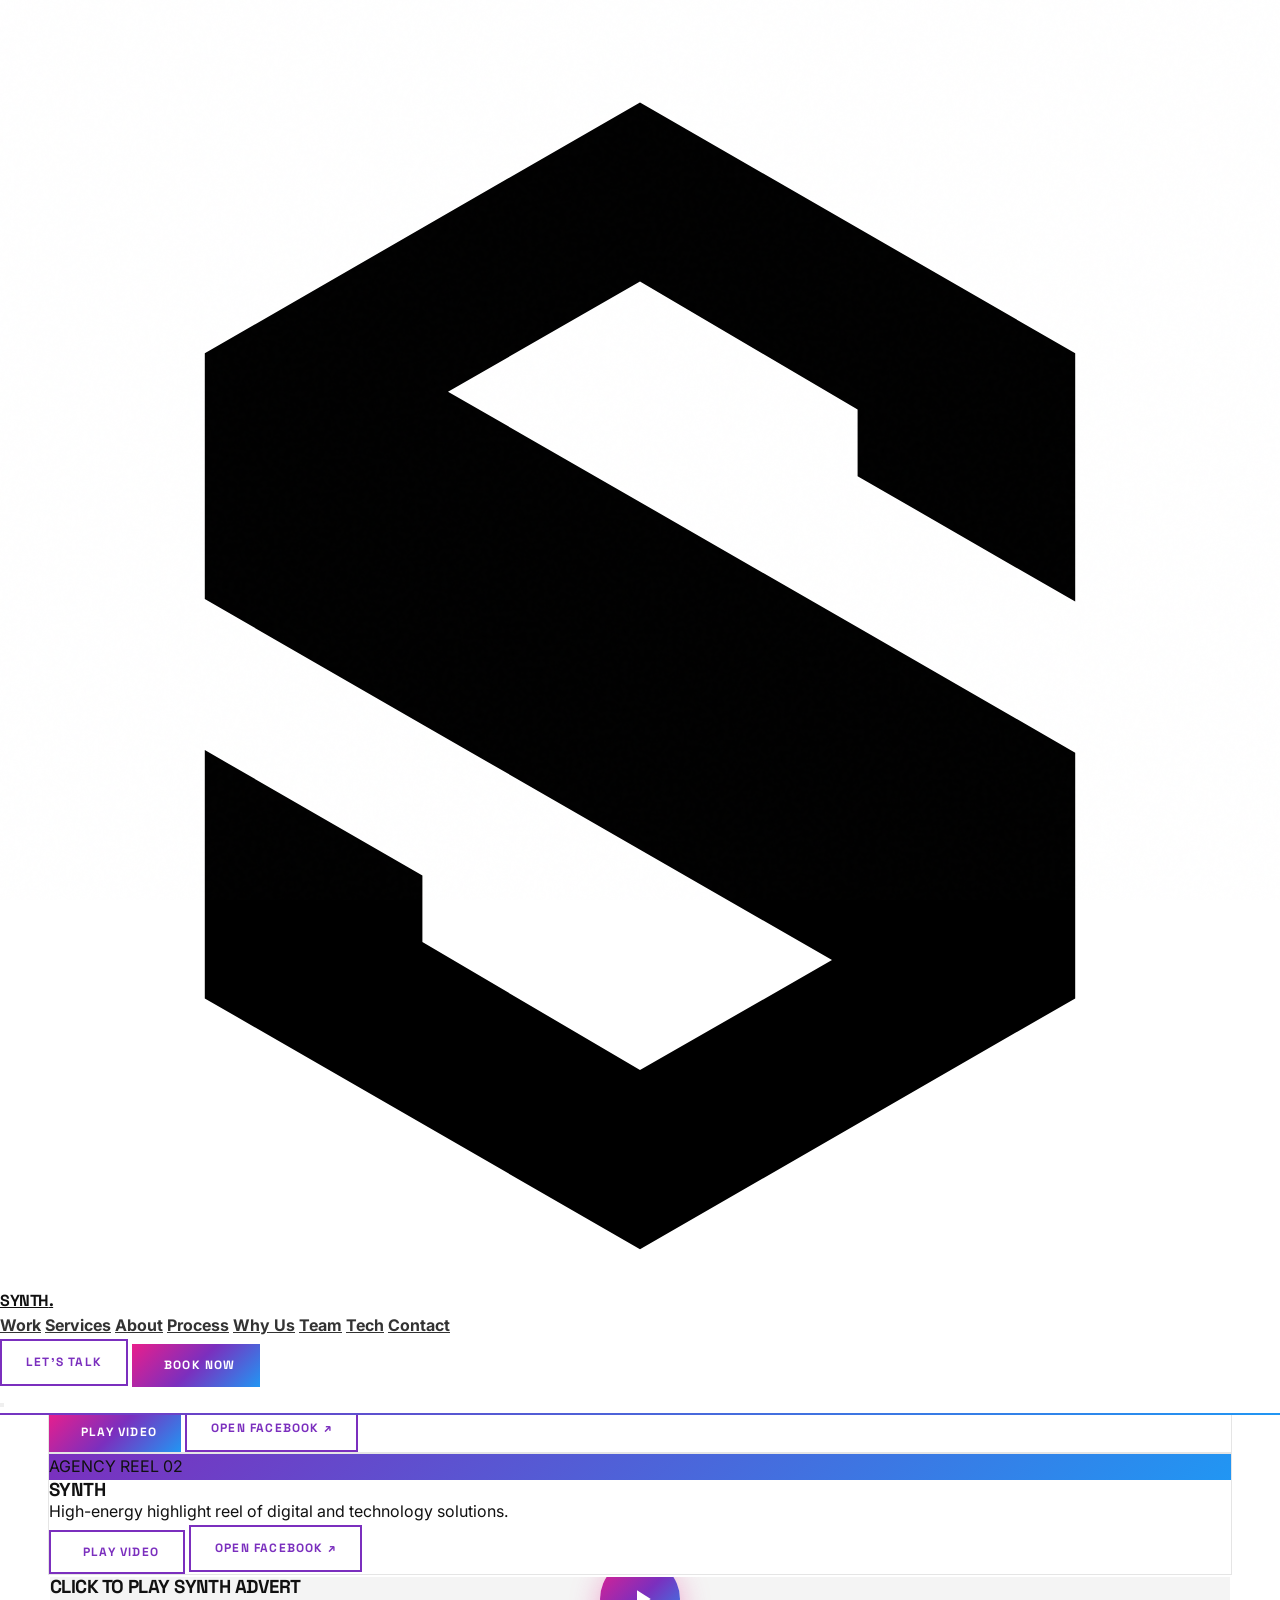
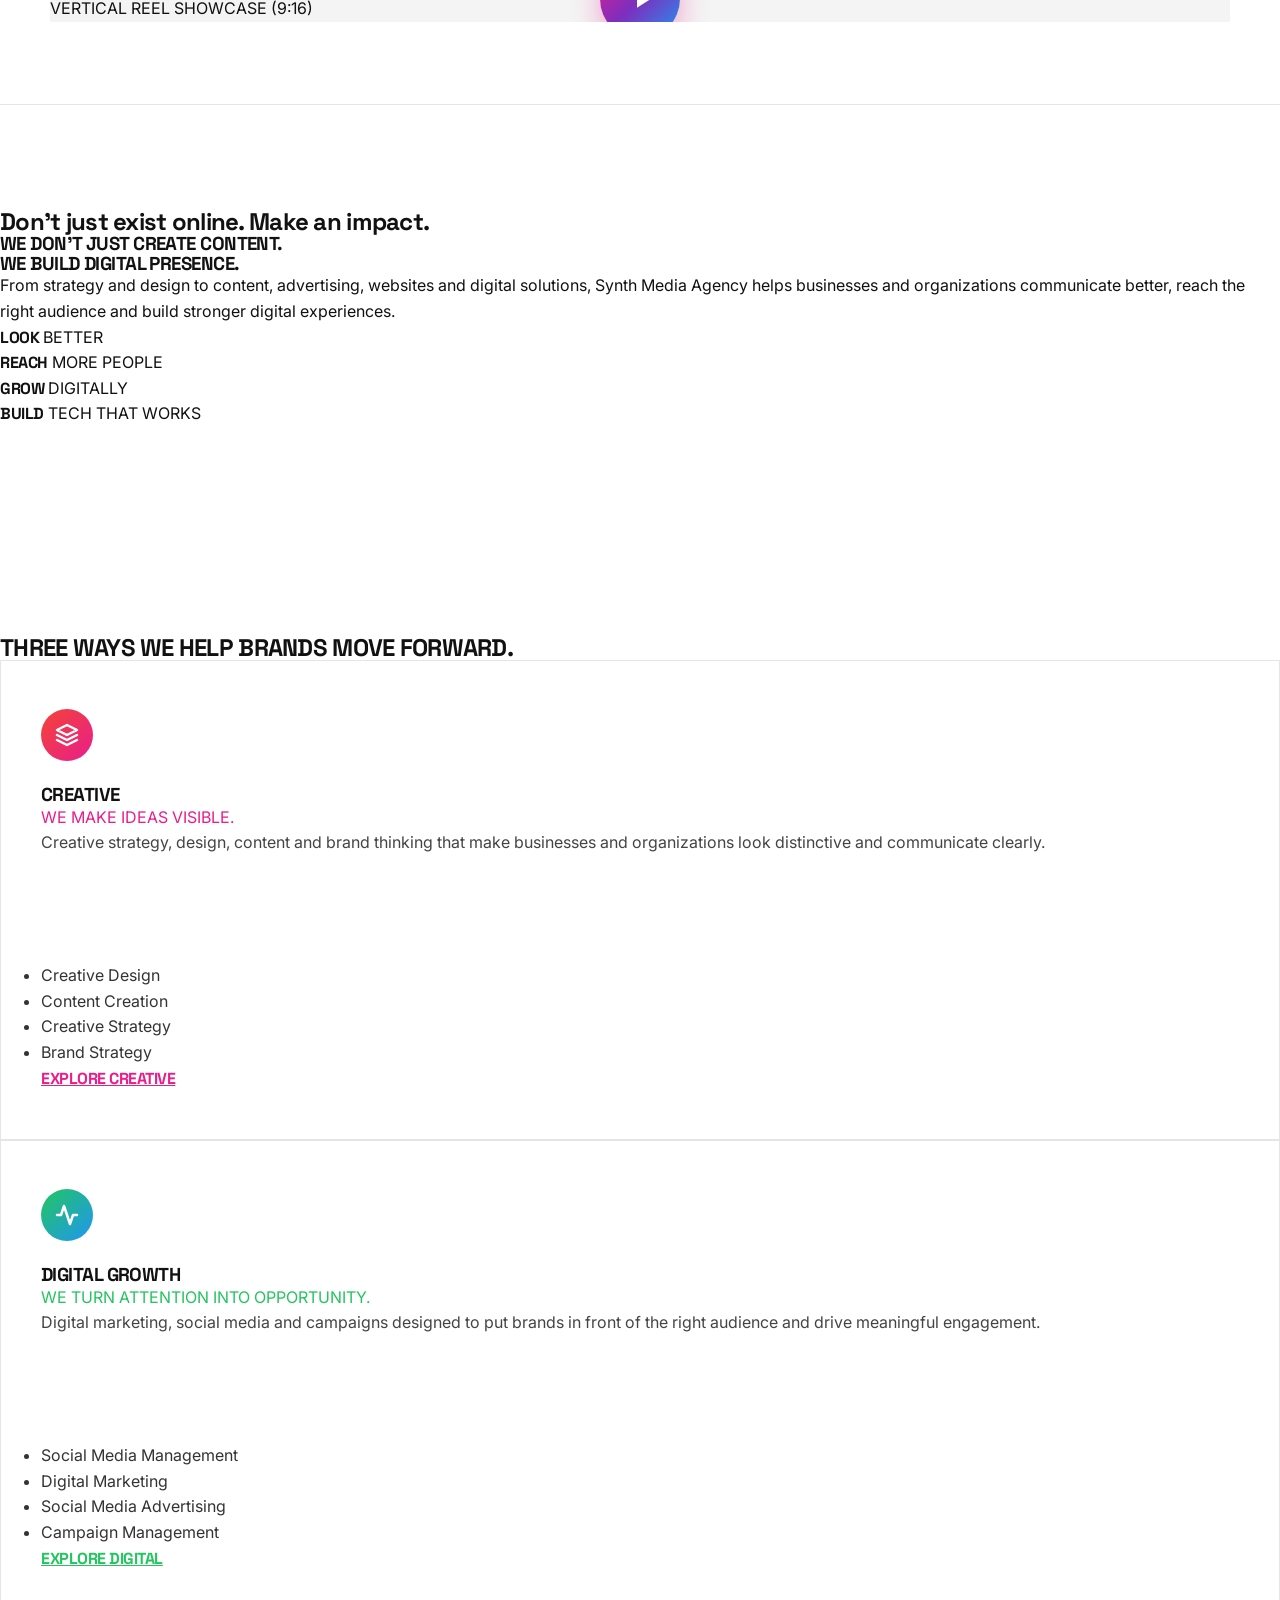
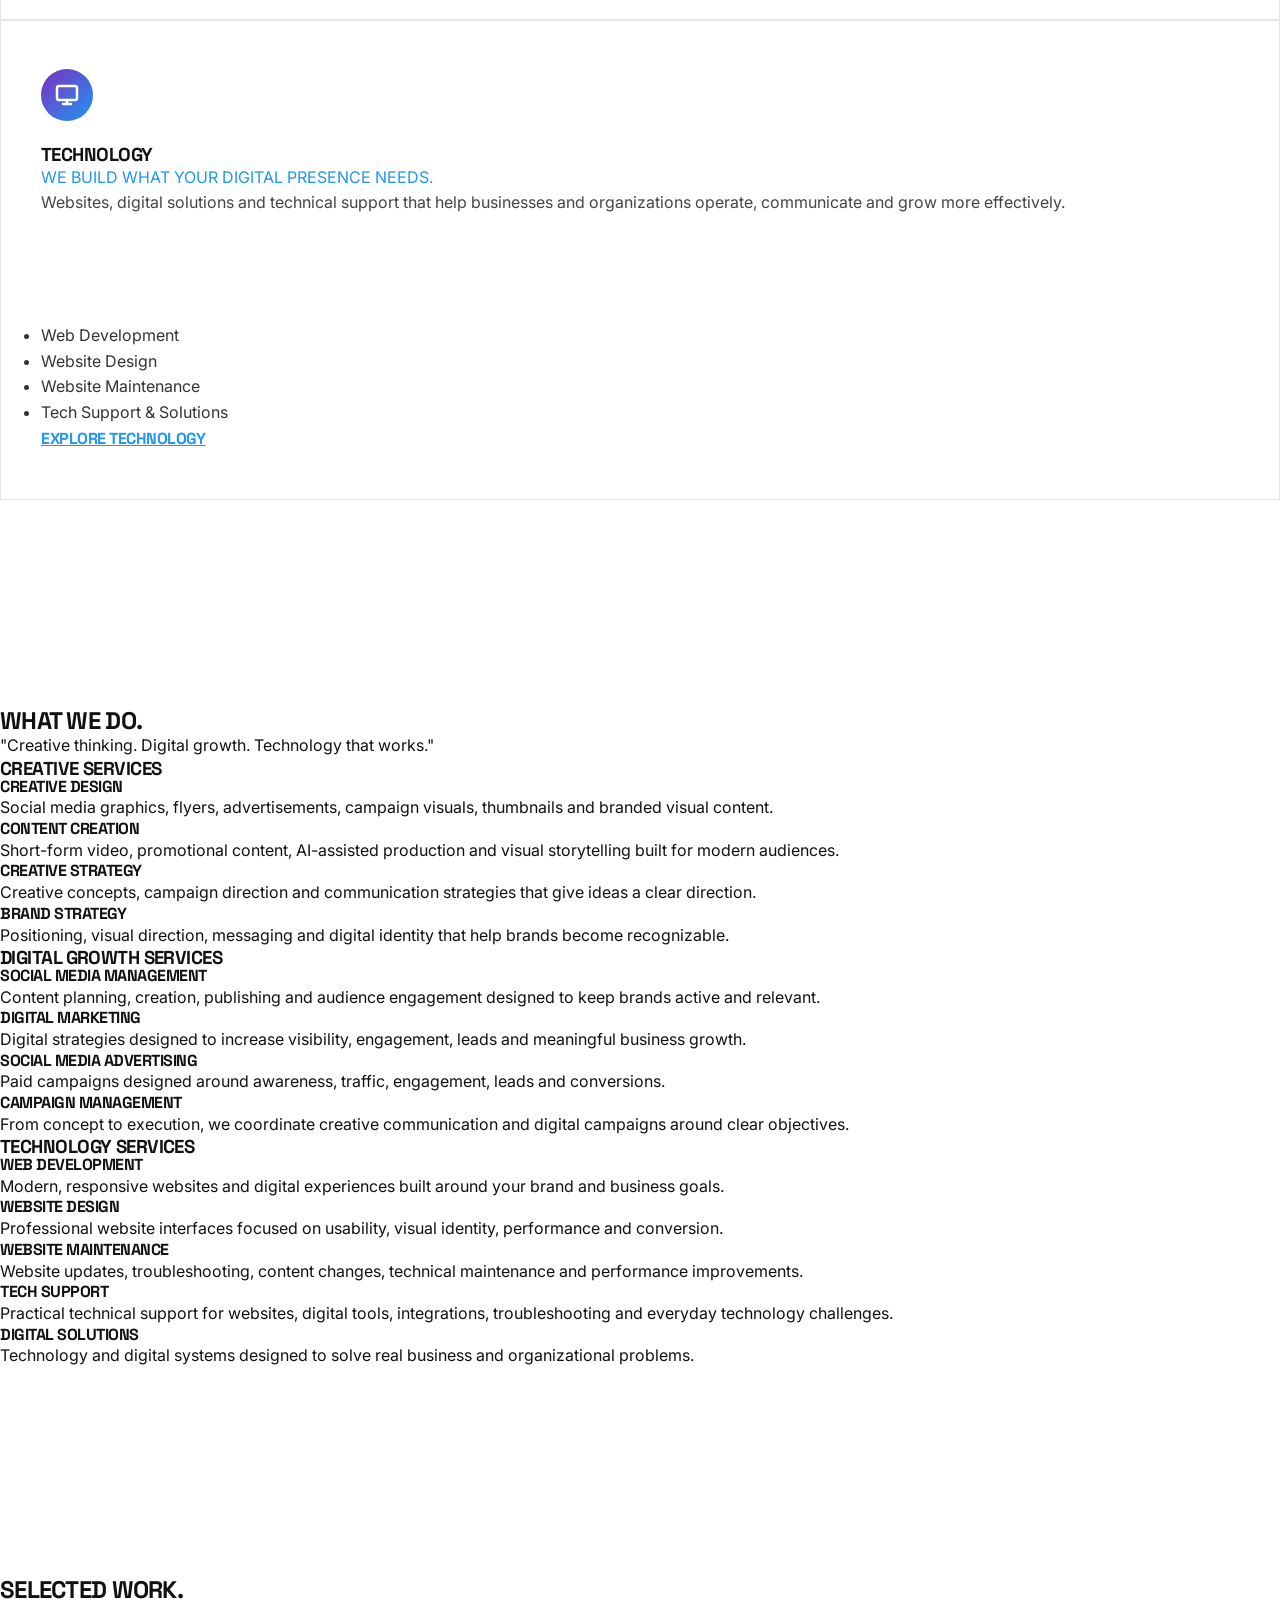
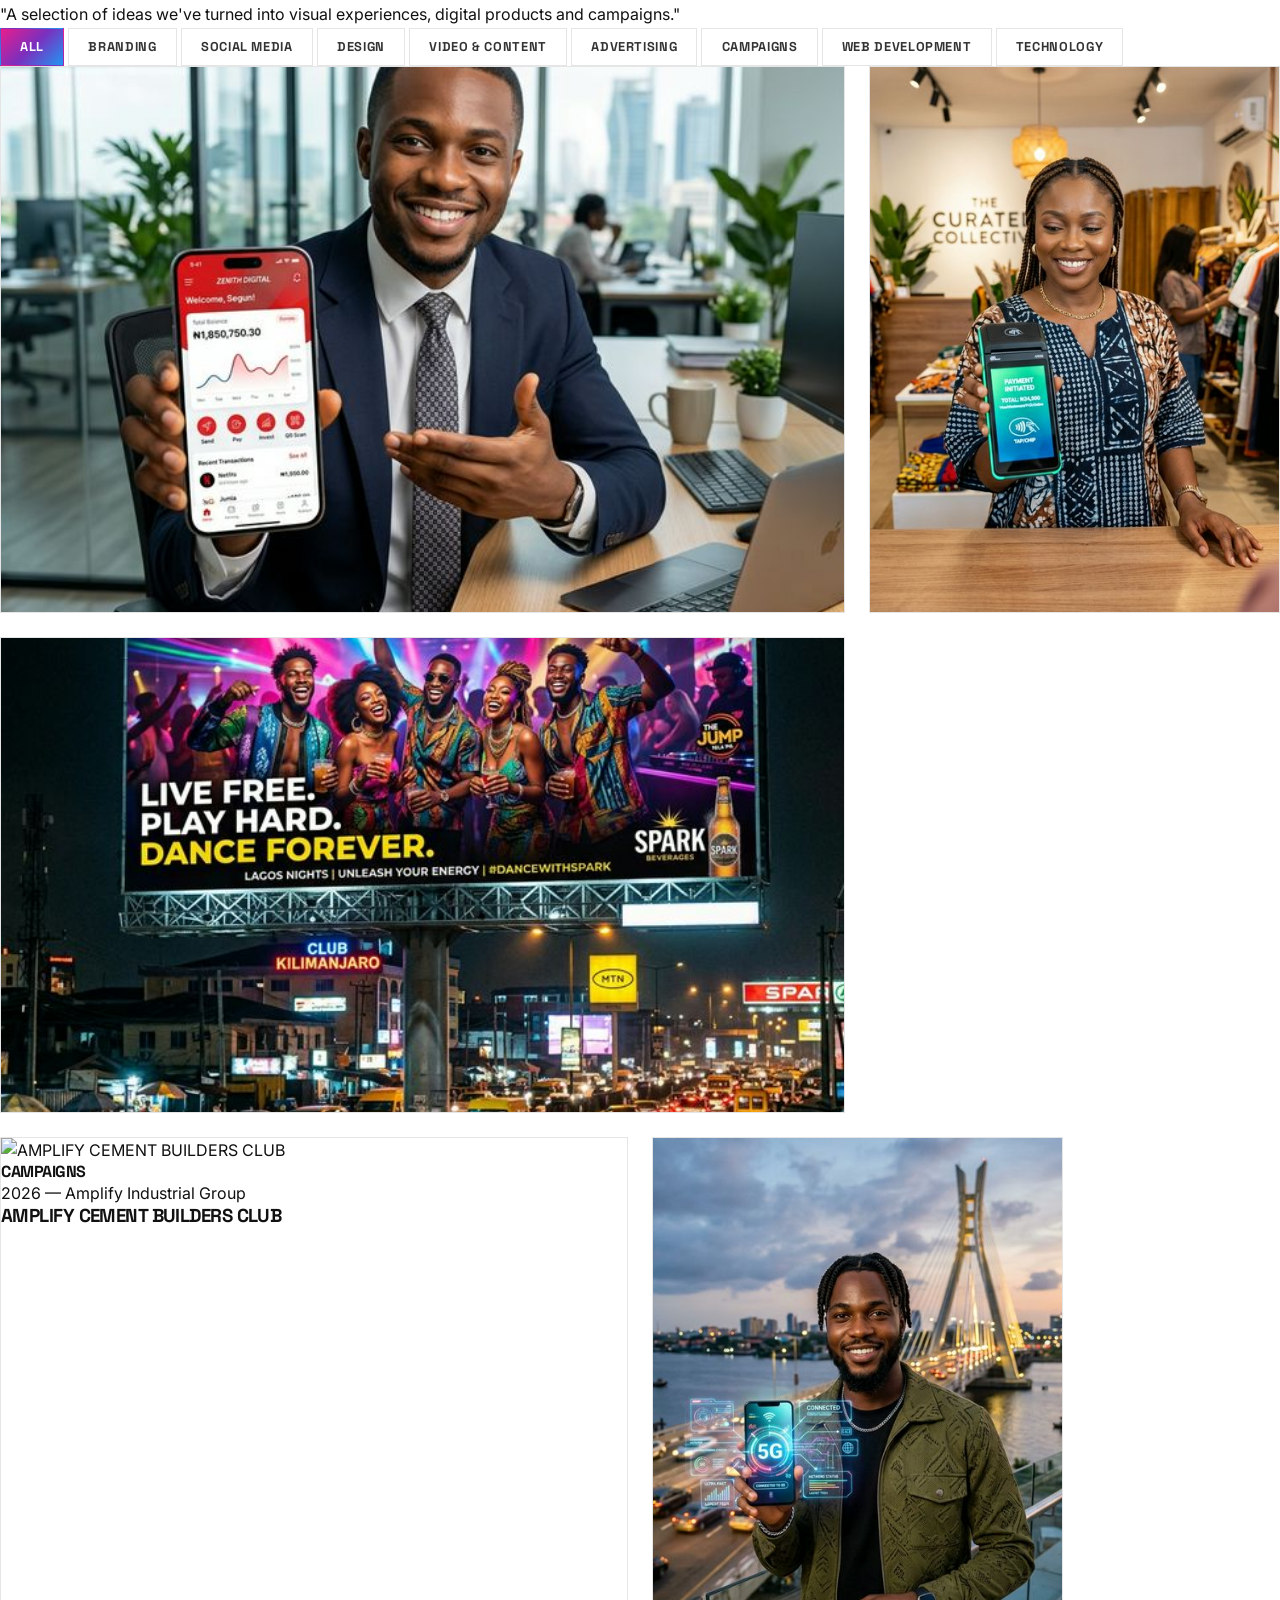
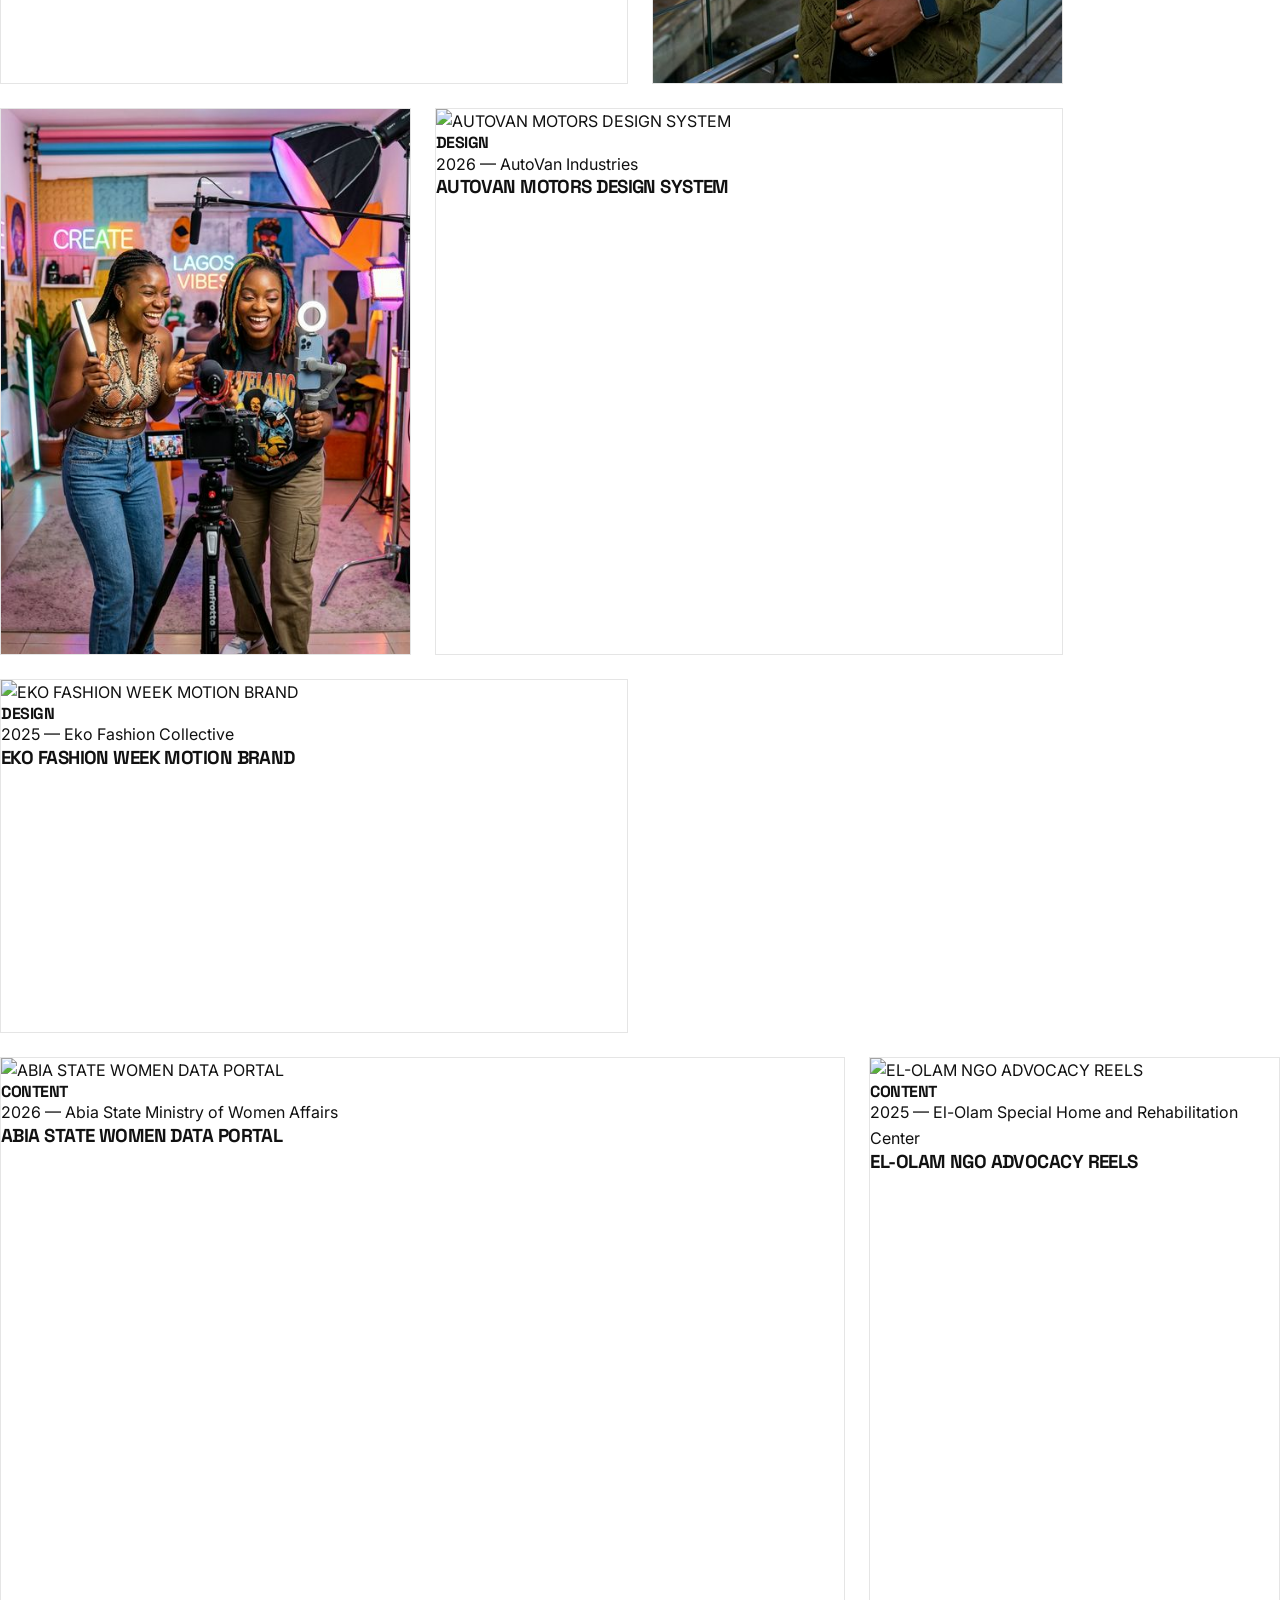
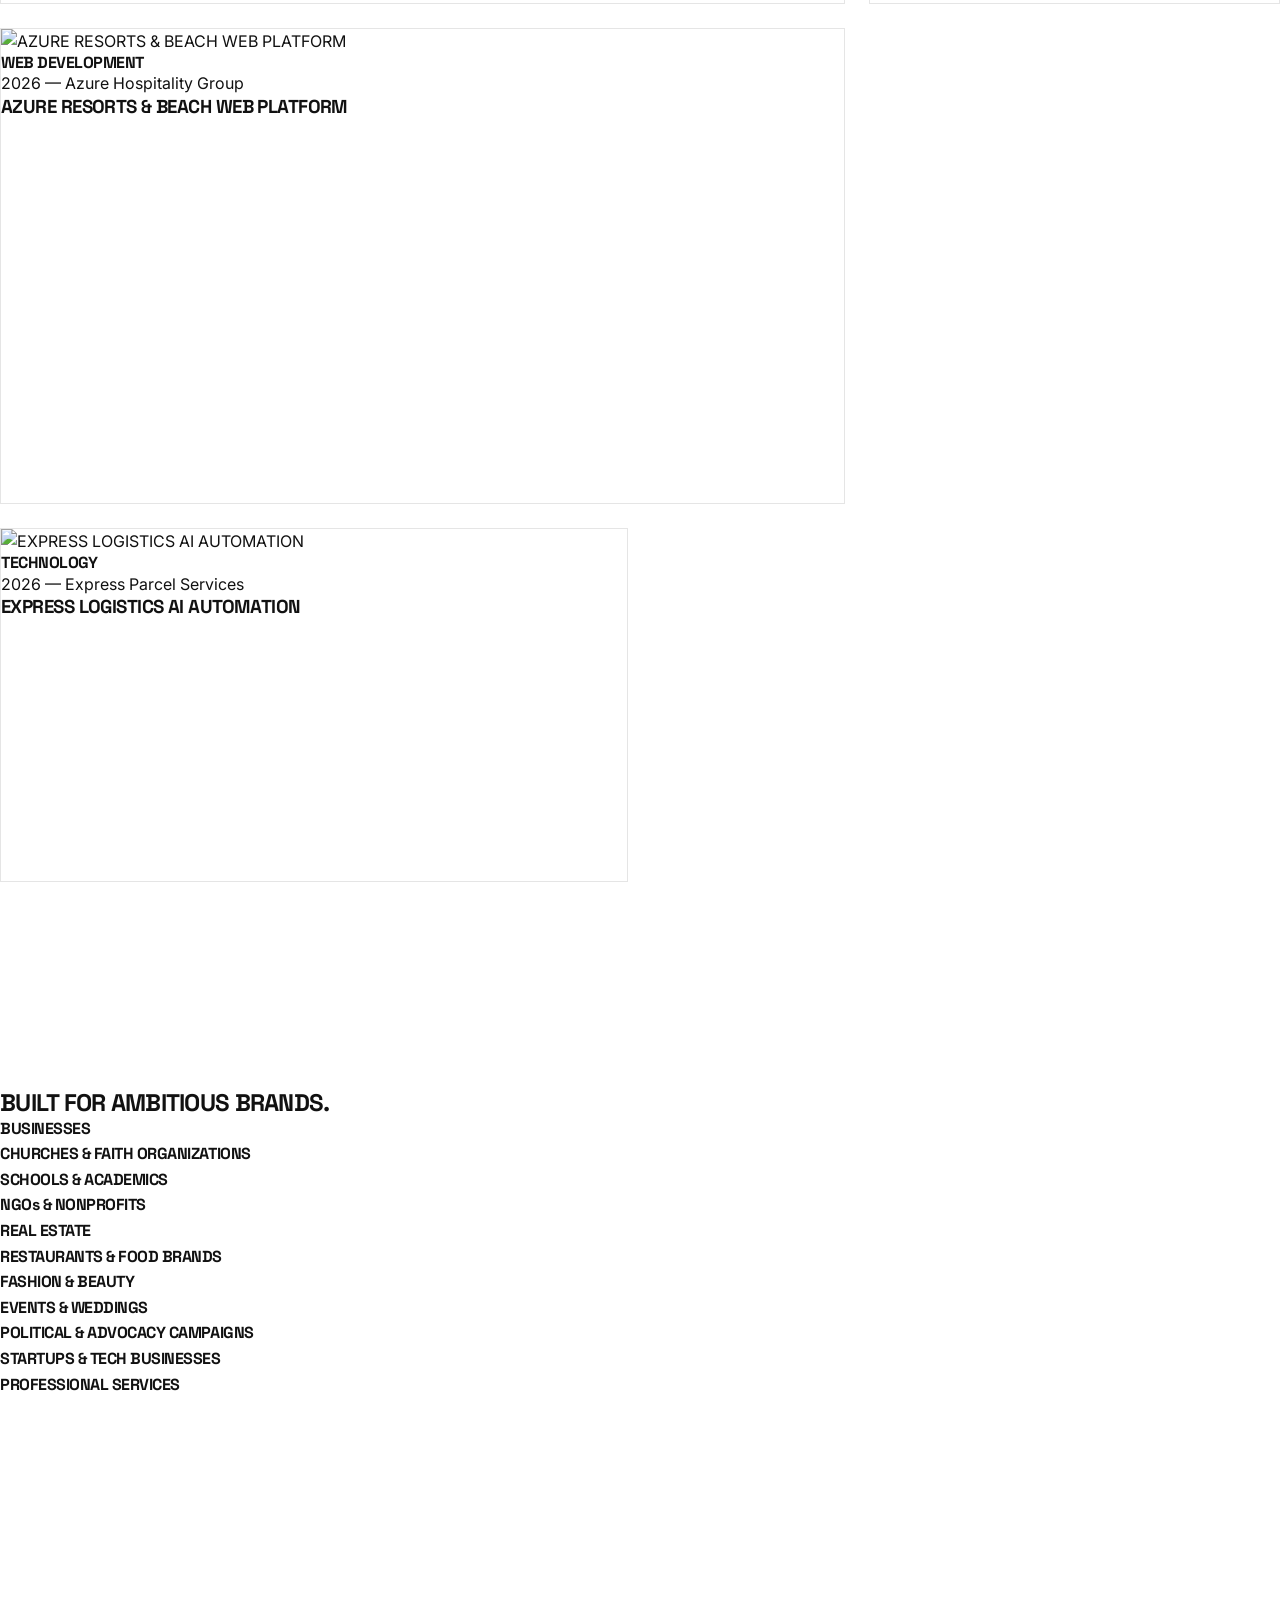
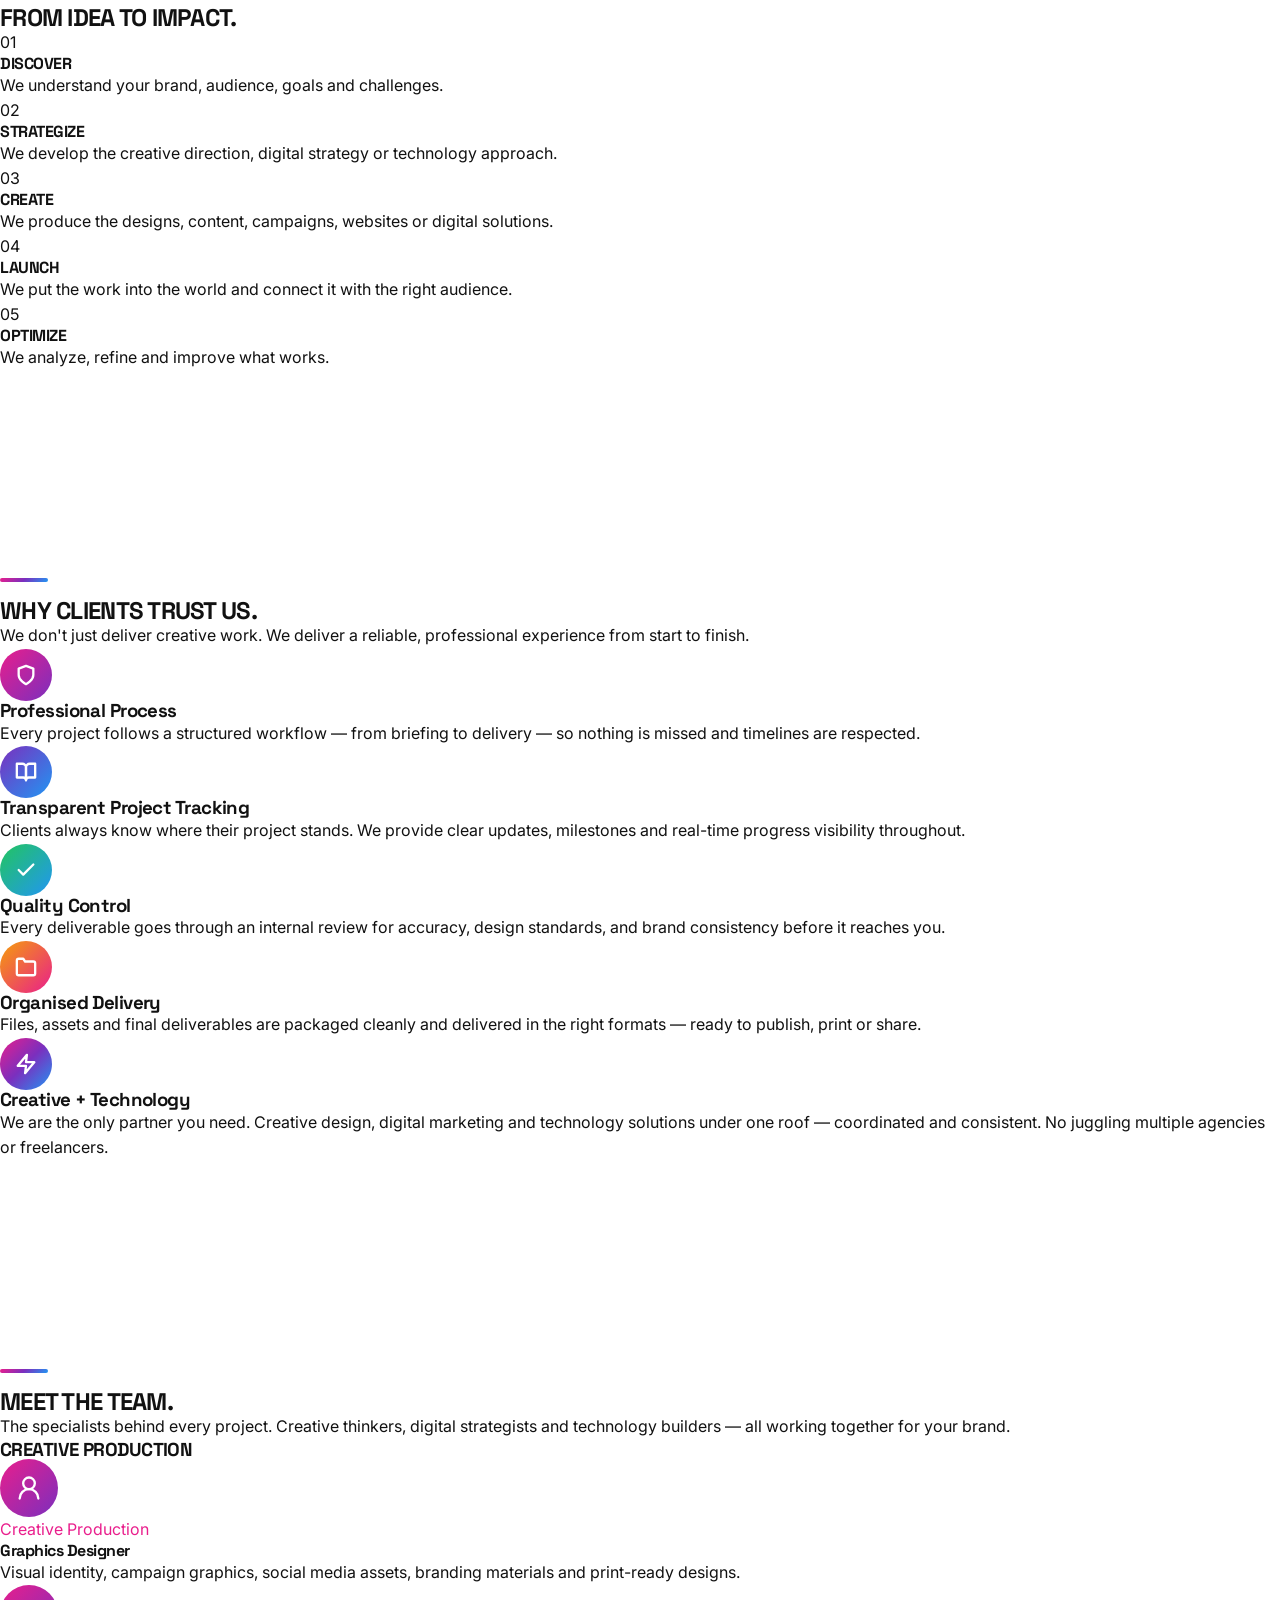
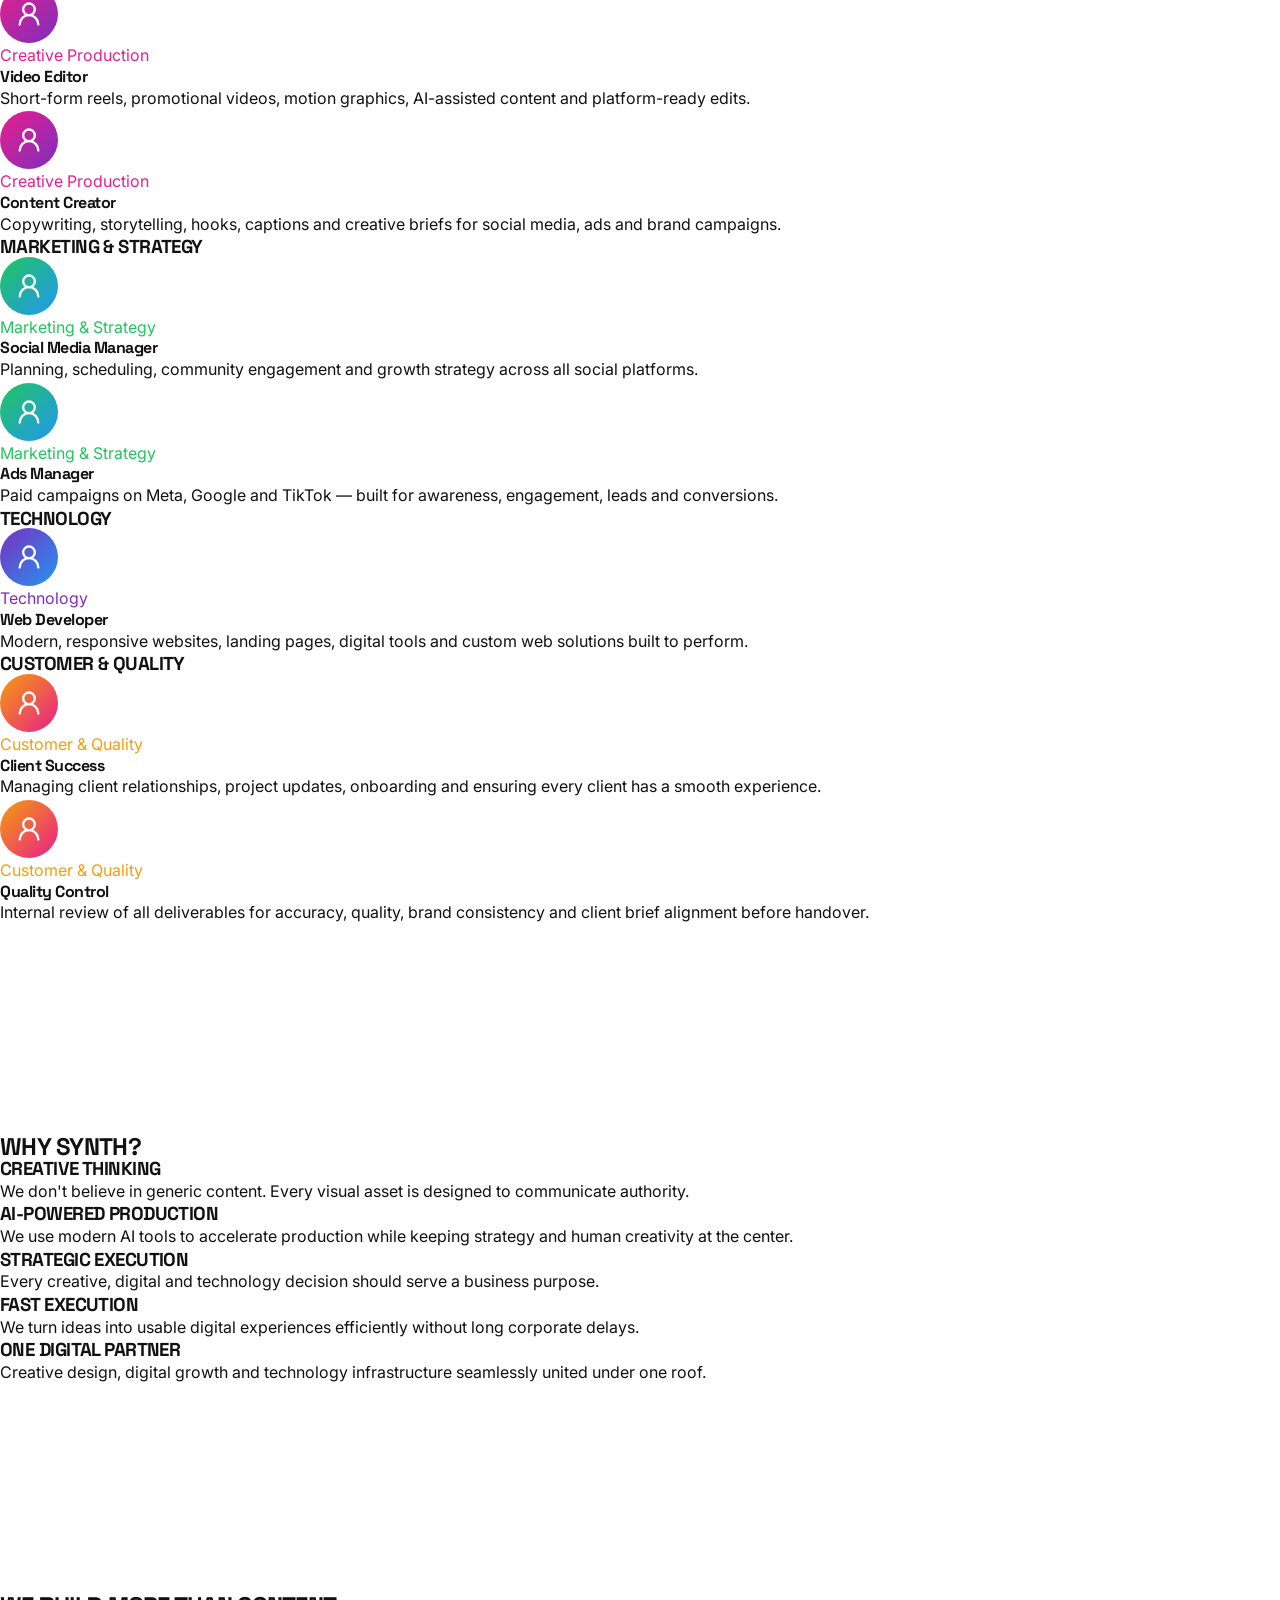
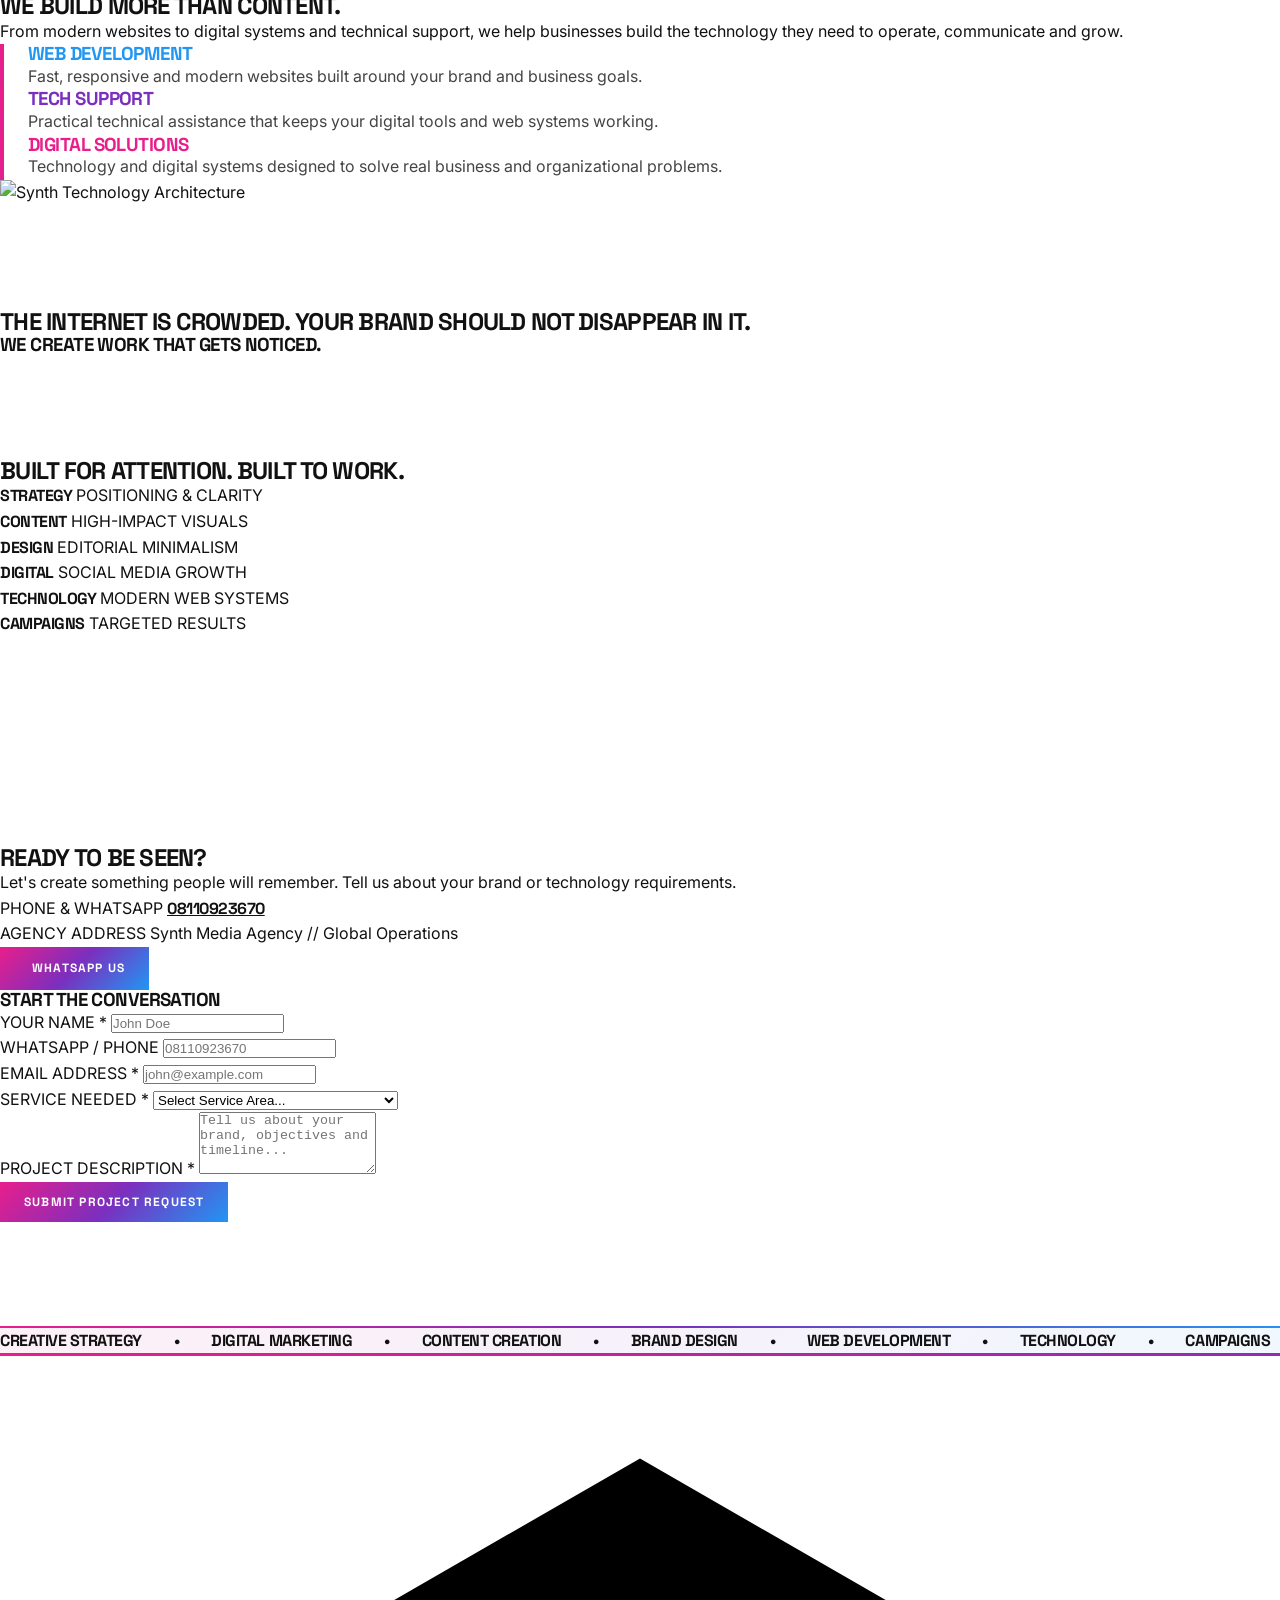
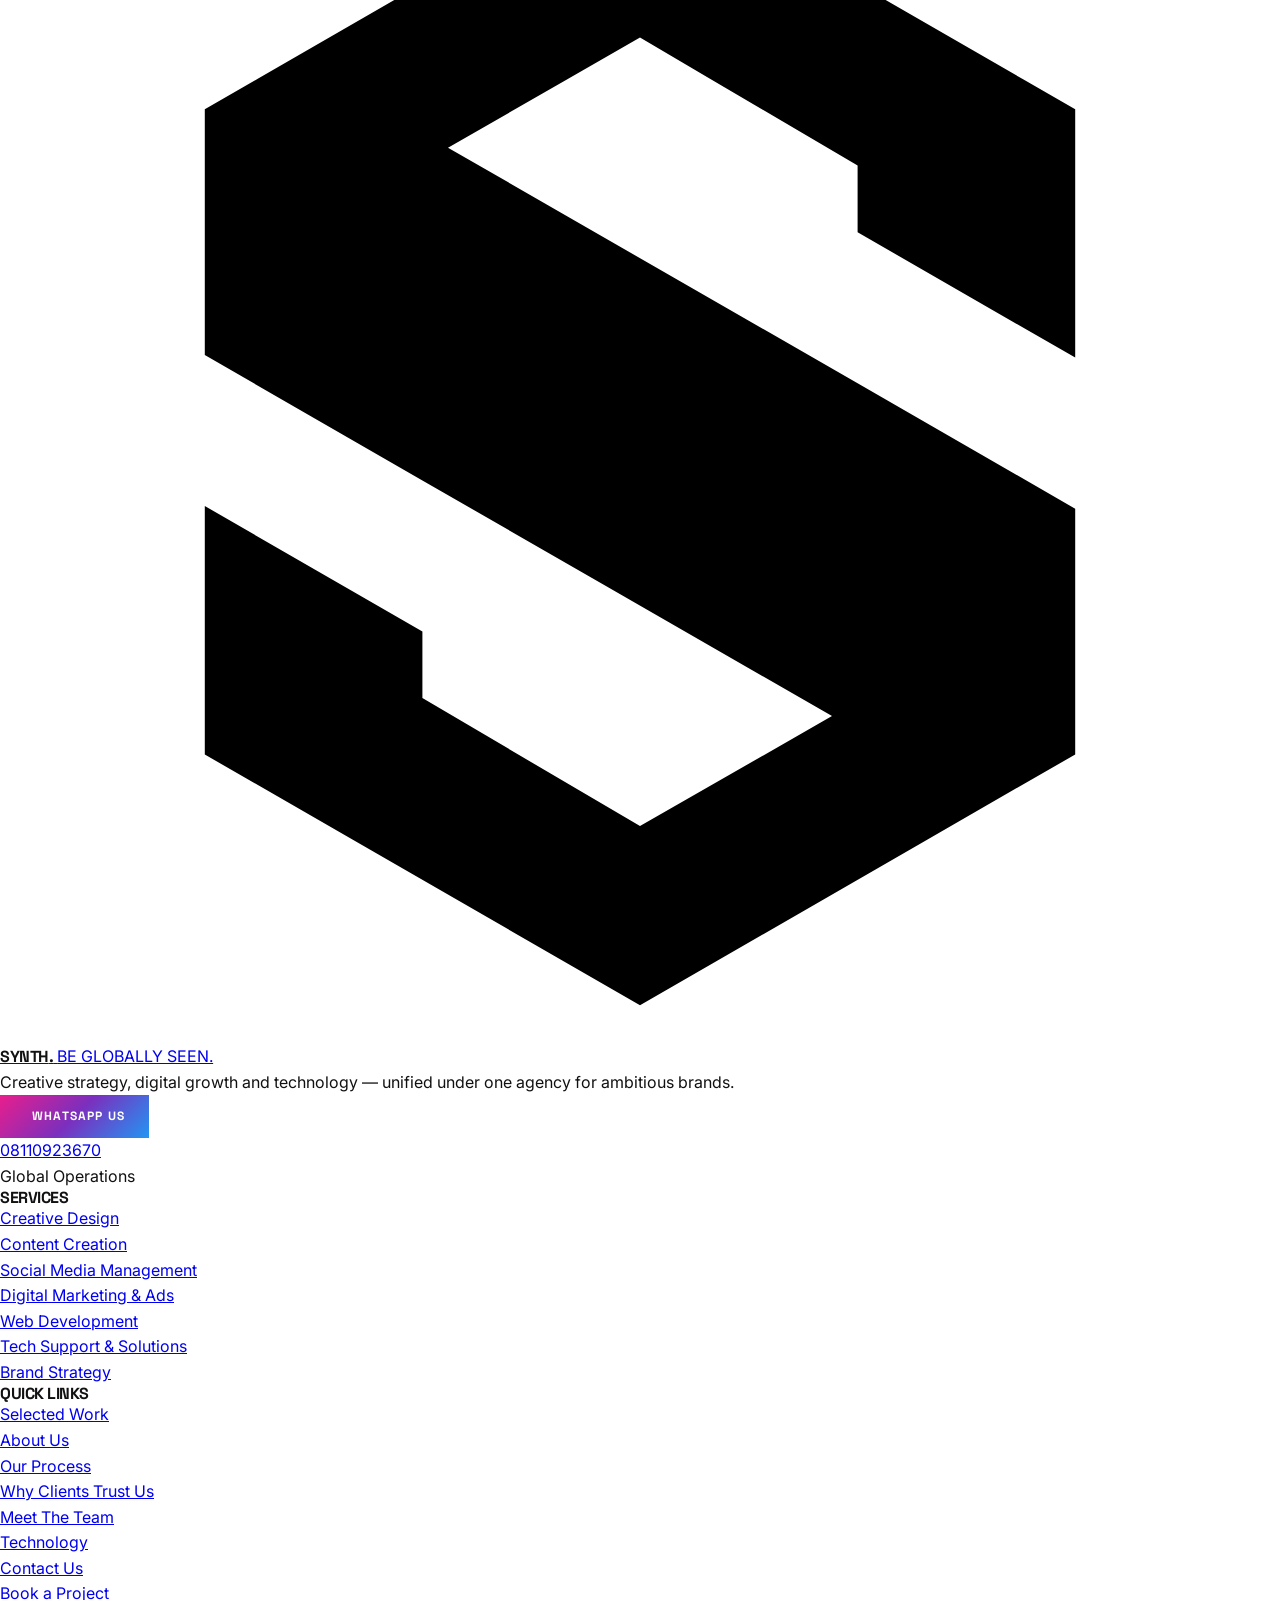
==== commit fa2771ed: "feat(portfolio,footer): update portfolio images with realistic Nigerian photography, polish 4-col fo" ====
--- a/index.html
+++ b/index.html
@@ -49,7 +49,7 @@
   <script src="https://cdn.jsdelivr.net/npm/gsap@3.12.5/dist/ScrollTrigger.min.js"></script>
 
   <!-- Custom Styles -->
-  <link rel="stylesheet" href="styles.css?v=4">
+  <link rel="stylesheet" href="styles.css?v=5">
 </head>
 
 <body class="bg-white text-black antialiased selection:bg-black selection:text-white">
@@ -86,6 +86,8 @@
         <a href="#services" class="nav-link">Services</a>
         <a href="#about" class="nav-link">About</a>
         <a href="#process" class="nav-link">Process</a>
+        <a href="#trust" class="nav-link">Why Us</a>
+        <a href="#team" class="nav-link">Team</a>
         <a href="#technology" class="nav-link">Tech</a>
         <a href="#contact" class="nav-link">Contact</a>
       </nav>
@@ -128,6 +130,8 @@
       <a href="#services" class="text-black hover:text-zinc-600 transition-colors">SERVICES</a>
       <a href="#about" class="text-black hover:text-zinc-600 transition-colors">ABOUT</a>
       <a href="#process" class="text-black hover:text-zinc-600 transition-colors">PROCESS</a>
+      <a href="#trust" class="text-black hover:text-zinc-600 transition-colors">WHY US</a>
+      <a href="#team" class="text-black hover:text-zinc-600 transition-colors">TEAM</a>
       <a href="#technology" class="text-black hover:text-zinc-600 transition-colors">TECHNOLOGY</a>
       <a href="#contact" class="text-black hover:text-zinc-600 transition-colors">CONTACT</a>
     </div>
@@ -696,38 +700,280 @@
 
         <div class="space-y-6">
           <div
-            class="bg-white border border-zinc-200 hover:border-black p-8 grid grid-cols-1 md:grid-cols-12 gap-6 items-center gsap-fade-up shadow-sm transition-all">
+            class="bg-white border border-zinc-200 hover:border-black p-8 grid grid-cols-1 md:grid-cols-12 gap-6 items-center shadow-sm transition-all">
             <div class="md:col-span-2 text-2xl font-mono text-black font-bold">01</div>
             <div class="md:col-span-4 font-heading font-bold text-2xl text-black uppercase">DISCOVER</div>
             <div class="md:col-span-6 text-black text-sm font-normal">We understand your brand, audience, goals and
               challenges.</div>
           </div>
           <div
-            class="bg-white border border-zinc-200 hover:border-black p-8 grid grid-cols-1 md:grid-cols-12 gap-6 items-center gsap-fade-up shadow-sm transition-all">
+            class="bg-white border border-zinc-200 hover:border-black p-8 grid grid-cols-1 md:grid-cols-12 gap-6 items-center shadow-sm transition-all">
             <div class="md:col-span-2 text-2xl font-mono text-black font-bold">02</div>
             <div class="md:col-span-4 font-heading font-bold text-2xl text-black uppercase">STRATEGIZE</div>
             <div class="md:col-span-6 text-black text-sm font-normal">We develop the creative direction, digital
               strategy or technology approach.</div>
           </div>
           <div
-            class="bg-white border border-zinc-200 hover:border-black p-8 grid grid-cols-1 md:grid-cols-12 gap-6 items-center gsap-fade-up shadow-sm transition-all">
+            class="bg-white border border-zinc-200 hover:border-black p-8 grid grid-cols-1 md:grid-cols-12 gap-6 items-center shadow-sm transition-all">
             <div class="md:col-span-2 text-2xl font-mono text-black font-bold">03</div>
             <div class="md:col-span-4 font-heading font-bold text-2xl text-black uppercase">CREATE</div>
             <div class="md:col-span-6 text-black text-sm font-normal">We produce the designs, content, campaigns,
               websites or digital solutions.</div>
           </div>
           <div
-            class="bg-white border border-zinc-200 hover:border-black p-8 grid grid-cols-1 md:grid-cols-12 gap-6 items-center gsap-fade-up shadow-sm transition-all">
+            class="bg-white border border-zinc-200 hover:border-black p-8 grid grid-cols-1 md:grid-cols-12 gap-6 items-center shadow-sm transition-all">
             <div class="md:col-span-2 text-2xl font-mono text-black font-bold">04</div>
             <div class="md:col-span-4 font-heading font-bold text-2xl text-black uppercase">LAUNCH</div>
             <div class="md:col-span-6 text-black text-sm font-normal">We put the work into the world and connect it with
               the right audience.</div>
           </div>
           <div
-            class="bg-white border border-zinc-200 hover:border-black p-8 grid grid-cols-1 md:grid-cols-12 gap-6 items-center gsap-fade-up shadow-sm transition-all">
+            class="bg-white border border-zinc-200 hover:border-black p-8 grid grid-cols-1 md:grid-cols-12 gap-6 items-center shadow-sm transition-all">
             <div class="md:col-span-2 text-2xl font-mono text-black font-bold">05</div>
             <div class="md:col-span-4 font-heading font-bold text-2xl text-black uppercase">OPTIMIZE</div>
             <div class="md:col-span-6 text-black text-sm font-normal">We analyze, refine and improve what works.</div>
+          </div>
+        </div>
+      </div>
+    </section>
+
+    <!-- WHY CLIENTS TRUST US -->
+    <section id="trust" class="section-padding px-6 md:px-12 border-b border-zinc-200 bg-white text-black">
+      <div class="max-w-7xl mx-auto">
+        <div class="mb-16 space-y-3">
+          <span class="gradient-bar"></span>
+          <h2 class="text-3xl sm:text-5xl font-black font-heading text-black uppercase">WHY CLIENTS TRUST US<span
+              class="text-zinc-400">.</span></h2>
+          <p class="text-black text-base max-w-2xl font-normal">We don't just deliver creative work. We deliver a
+            reliable, professional experience from start to finish.</p>
+        </div>
+
+        <div class="grid grid-cols-1 md:grid-cols-2 lg:grid-cols-3 gap-6">
+          <!-- Card 1 -->
+          <div class="bg-white border border-zinc-200 hover:border-black p-8 shadow-sm transition-all trust-card">
+            <div class="trust-icon-circle mb-5" style="background:linear-gradient(135deg,#E91E8C,#7B2FBE)">
+              <svg xmlns="http://www.w3.org/2000/svg" width="22" height="22" viewBox="0 0 24 24" fill="none"
+                stroke="white" stroke-width="2.5" stroke-linecap="round" stroke-linejoin="round">
+                <path d="M12 22s8-4 8-10V5l-8-3-8 3v7c0 6 8 10 8 10z" />
+              </svg>
+            </div>
+            <h3 class="text-xl font-bold font-heading text-black uppercase mb-3">Professional Process</h3>
+            <p class="text-sm text-black font-normal leading-relaxed">Every project follows a structured workflow — from
+              briefing to delivery — so nothing is missed and timelines are respected.</p>
+          </div>
+          <!-- Card 2 -->
+          <div class="bg-white border border-zinc-200 hover:border-black p-8 shadow-sm transition-all trust-card">
+            <div class="trust-icon-circle mb-5" style="background:linear-gradient(135deg,#7B2FBE,#2196F3)">
+              <svg xmlns="http://www.w3.org/2000/svg" width="22" height="22" viewBox="0 0 24 24" fill="none"
+                stroke="white" stroke-width="2.5" stroke-linecap="round" stroke-linejoin="round">
+                <path d="M2 3h6a4 4 0 0 1 4 4v14a3 3 0 0 0-3-3H2z" />
+                <path d="M22 3h-6a4 4 0 0 0-4 4v14a3 3 0 0 1 3-3h7z" />
+              </svg>
+            </div>
+            <h3 class="text-xl font-bold font-heading text-black uppercase mb-3">Transparent Project Tracking</h3>
+            <p class="text-sm text-black font-normal leading-relaxed">Clients always know where their project stands. We
+              provide clear updates, milestones and real-time progress visibility throughout.</p>
+          </div>
+          <!-- Card 3 -->
+          <div class="bg-white border border-zinc-200 hover:border-black p-8 shadow-sm transition-all trust-card">
+            <div class="trust-icon-circle mb-5" style="background:linear-gradient(135deg,#22C55E,#2196F3)">
+              <svg xmlns="http://www.w3.org/2000/svg" width="22" height="22" viewBox="0 0 24 24" fill="none"
+                stroke="white" stroke-width="2.5" stroke-linecap="round" stroke-linejoin="round">
+                <polyline points="20 6 9 17 4 12" />
+              </svg>
+            </div>
+            <h3 class="text-xl font-bold font-heading text-black uppercase mb-3">Quality Control</h3>
+            <p class="text-sm text-black font-normal leading-relaxed">Every deliverable goes through an internal review
+              for accuracy, design standards, and brand consistency before it reaches you.</p>
+          </div>
+          <!-- Card 4 -->
+          <div class="bg-white border border-zinc-200 hover:border-black p-8 shadow-sm transition-all trust-card">
+            <div class="trust-icon-circle mb-5" style="background:linear-gradient(135deg,#F59E0B,#E91E8C)">
+              <svg xmlns="http://www.w3.org/2000/svg" width="22" height="22" viewBox="0 0 24 24" fill="none"
+                stroke="white" stroke-width="2.5" stroke-linecap="round" stroke-linejoin="round">
+                <path d="M22 19a2 2 0 0 1-2 2H4a2 2 0 0 1-2-2V5a2 2 0 0 1 2-2h5l2 3h9a2 2 0 0 1 2 2z" />
+              </svg>
+            </div>
+            <h3 class="text-xl font-bold font-heading text-black uppercase mb-3">Organised Delivery</h3>
+            <p class="text-sm text-black font-normal leading-relaxed">Files, assets and final deliverables are packaged
+              cleanly and delivered in the right formats — ready to publish, print or share.</p>
+          </div>
+          <!-- Card 5 -->
+          <div
+            class="bg-white border border-zinc-200 hover:border-black p-8 md:col-span-2 shadow-sm transition-all trust-card">
+            <div class="trust-icon-circle mb-5" style="background:linear-gradient(135deg,#E91E8C,#7B2FBE,#2196F3)">
+              <svg xmlns="http://www.w3.org/2000/svg" width="22" height="22" viewBox="0 0 24 24" fill="none"
+                stroke="white" stroke-width="2.5" stroke-linecap="round" stroke-linejoin="round">
+                <polygon points="13 2 3 14 12 14 11 22 21 10 12 10 13 2" />
+              </svg>
+            </div>
+            <h3 class="text-xl font-bold font-heading text-black uppercase mb-3">Creative + Technology</h3>
+            <p class="text-sm text-black font-normal leading-relaxed">We are the only partner you need. Creative design,
+              digital marketing and technology solutions under one roof — coordinated and consistent. No juggling
+              multiple agencies or freelancers.</p>
+          </div>
+        </div>
+      </div>
+    </section>
+
+    <!-- MEET THE TEAM -->
+    <section id="team" class="section-padding px-6 md:px-12 border-b border-zinc-200 bg-white text-black">
+      <div class="max-w-7xl mx-auto">
+        <div class="mb-16 space-y-3">
+          <span class="gradient-bar"></span>
+          <h2 class="text-3xl sm:text-5xl font-black font-heading text-black uppercase">MEET THE TEAM<span
+              class="text-zinc-400">.</span></h2>
+          <p class="text-black text-base max-w-2xl font-normal">The specialists behind every project. Creative thinkers,
+            digital strategists and technology builders — all working together for your brand.</p>
+        </div>
+
+        <div class="space-y-12">
+          <!-- Dept 1: Creative Production -->
+          <div>
+            <h3
+              class="text-lg font-heading font-bold text-black uppercase tracking-wider mb-6 pb-3 border-b-2 border-transparent"
+              style="border-image:linear-gradient(135deg,#E91E8C,#7B2FBE) 1">CREATIVE PRODUCTION</h3>
+            <div class="grid grid-cols-1 sm:grid-cols-3 gap-5">
+              <div class="team-card bg-white border border-zinc-200 hover:border-black p-6 shadow-sm transition-all">
+                <div class="team-avatar mb-4" style="background:linear-gradient(135deg,#E91E8C,#7B2FBE)">
+                  <svg xmlns="http://www.w3.org/2000/svg" width="28" height="28" viewBox="0 0 24 24" fill="none"
+                    stroke="white" stroke-width="2" stroke-linecap="round" stroke-linejoin="round">
+                    <circle cx="12" cy="8" r="5" />
+                    <path d="M20 21a8 8 0 1 0-16 0" />
+                  </svg>
+                </div>
+                <p class="text-[10px] font-mono font-bold uppercase tracking-widest mb-1" style="color:#E91E8C">Creative
+                  Production</p>
+                <h4 class="text-base font-bold font-heading text-black uppercase">Graphics Designer</h4>
+                <p class="text-xs text-zinc-500 font-normal mt-2">Visual identity, campaign graphics, social media
+                  assets, branding materials and print-ready designs.</p>
+              </div>
+              <div class="team-card bg-white border border-zinc-200 hover:border-black p-6 shadow-sm transition-all">
+                <div class="team-avatar mb-4" style="background:linear-gradient(135deg,#E91E8C,#7B2FBE)">
+                  <svg xmlns="http://www.w3.org/2000/svg" width="28" height="28" viewBox="0 0 24 24" fill="none"
+                    stroke="white" stroke-width="2" stroke-linecap="round" stroke-linejoin="round">
+                    <circle cx="12" cy="8" r="5" />
+                    <path d="M20 21a8 8 0 1 0-16 0" />
+                  </svg>
+                </div>
+                <p class="text-[10px] font-mono font-bold uppercase tracking-widest mb-1" style="color:#E91E8C">Creative
+                  Production</p>
+                <h4 class="text-base font-bold font-heading text-black uppercase">Video Editor</h4>
+                <p class="text-xs text-zinc-500 font-normal mt-2">Short-form reels, promotional videos, motion graphics,
+                  AI-assisted content and platform-ready edits.</p>
+              </div>
+              <div class="team-card bg-white border border-zinc-200 hover:border-black p-6 shadow-sm transition-all">
+                <div class="team-avatar mb-4" style="background:linear-gradient(135deg,#E91E8C,#7B2FBE)">
+                  <svg xmlns="http://www.w3.org/2000/svg" width="28" height="28" viewBox="0 0 24 24" fill="none"
+                    stroke="white" stroke-width="2" stroke-linecap="round" stroke-linejoin="round">
+                    <circle cx="12" cy="8" r="5" />
+                    <path d="M20 21a8 8 0 1 0-16 0" />
+                  </svg>
+                </div>
+                <p class="text-[10px] font-mono font-bold uppercase tracking-widest mb-1" style="color:#E91E8C">Creative
+                  Production</p>
+                <h4 class="text-base font-bold font-heading text-black uppercase">Content Creator</h4>
+                <p class="text-xs text-zinc-500 font-normal mt-2">Copywriting, storytelling, hooks, captions and
+                  creative briefs for social media, ads and brand campaigns.</p>
+              </div>
+            </div>
+          </div>
+
+          <!-- Dept 2: Marketing & Strategy -->
+          <div>
+            <h3
+              class="text-lg font-heading font-bold text-black uppercase tracking-wider mb-6 pb-3 border-b-2 border-transparent"
+              style="border-image:linear-gradient(135deg,#22C55E,#2196F3) 1">MARKETING &amp; STRATEGY</h3>
+            <div class="grid grid-cols-1 sm:grid-cols-2 gap-5">
+              <div class="team-card bg-white border border-zinc-200 hover:border-black p-6 shadow-sm transition-all">
+                <div class="team-avatar mb-4" style="background:linear-gradient(135deg,#22C55E,#2196F3)">
+                  <svg xmlns="http://www.w3.org/2000/svg" width="28" height="28" viewBox="0 0 24 24" fill="none"
+                    stroke="white" stroke-width="2" stroke-linecap="round" stroke-linejoin="round">
+                    <circle cx="12" cy="8" r="5" />
+                    <path d="M20 21a8 8 0 1 0-16 0" />
+                  </svg>
+                </div>
+                <p class="text-[10px] font-mono font-bold uppercase tracking-widest mb-1" style="color:#22C55E">
+                  Marketing &amp; Strategy</p>
+                <h4 class="text-base font-bold font-heading text-black uppercase">Social Media Manager</h4>
+                <p class="text-xs text-zinc-500 font-normal mt-2">Planning, scheduling, community engagement and growth
+                  strategy across all social platforms.</p>
+              </div>
+              <div class="team-card bg-white border border-zinc-200 hover:border-black p-6 shadow-sm transition-all">
+                <div class="team-avatar mb-4" style="background:linear-gradient(135deg,#22C55E,#2196F3)">
+                  <svg xmlns="http://www.w3.org/2000/svg" width="28" height="28" viewBox="0 0 24 24" fill="none"
+                    stroke="white" stroke-width="2" stroke-linecap="round" stroke-linejoin="round">
+                    <circle cx="12" cy="8" r="5" />
+                    <path d="M20 21a8 8 0 1 0-16 0" />
+                  </svg>
+                </div>
+                <p class="text-[10px] font-mono font-bold uppercase tracking-widest mb-1" style="color:#22C55E">
+                  Marketing &amp; Strategy</p>
+                <h4 class="text-base font-bold font-heading text-black uppercase">Ads Manager</h4>
+                <p class="text-xs text-zinc-500 font-normal mt-2">Paid campaigns on Meta, Google and TikTok — built for
+                  awareness, engagement, leads and conversions.</p>
+              </div>
+            </div>
+          </div>
+
+          <!-- Dept 3: Technology -->
+          <div>
+            <h3
+              class="text-lg font-heading font-bold text-black uppercase tracking-wider mb-6 pb-3 border-b-2 border-transparent"
+              style="border-image:linear-gradient(135deg,#7B2FBE,#2196F3) 1">TECHNOLOGY</h3>
+            <div class="grid grid-cols-1 sm:grid-cols-1 gap-5 max-w-sm">
+              <div class="team-card bg-white border border-zinc-200 hover:border-black p-6 shadow-sm transition-all">
+                <div class="team-avatar mb-4" style="background:linear-gradient(135deg,#7B2FBE,#2196F3)">
+                  <svg xmlns="http://www.w3.org/2000/svg" width="28" height="28" viewBox="0 0 24 24" fill="none"
+                    stroke="white" stroke-width="2" stroke-linecap="round" stroke-linejoin="round">
+                    <circle cx="12" cy="8" r="5" />
+                    <path d="M20 21a8 8 0 1 0-16 0" />
+                  </svg>
+                </div>
+                <p class="text-[10px] font-mono font-bold uppercase tracking-widest mb-1" style="color:#7B2FBE">
+                  Technology</p>
+                <h4 class="text-base font-bold font-heading text-black uppercase">Web Developer</h4>
+                <p class="text-xs text-zinc-500 font-normal mt-2">Modern, responsive websites, landing pages, digital
+                  tools and custom web solutions built to perform.</p>
+              </div>
+            </div>
+          </div>
+
+          <!-- Dept 4: Customer & Quality -->
+          <div>
+            <h3
+              class="text-lg font-heading font-bold text-black uppercase tracking-wider mb-6 pb-3 border-b-2 border-transparent"
+              style="border-image:linear-gradient(135deg,#F59E0B,#E91E8C) 1">CUSTOMER &amp; QUALITY</h3>
+            <div class="grid grid-cols-1 sm:grid-cols-2 gap-5">
+              <div class="team-card bg-white border border-zinc-200 hover:border-black p-6 shadow-sm transition-all">
+                <div class="team-avatar mb-4" style="background:linear-gradient(135deg,#F59E0B,#E91E8C)">
+                  <svg xmlns="http://www.w3.org/2000/svg" width="28" height="28" viewBox="0 0 24 24" fill="none"
+                    stroke="white" stroke-width="2" stroke-linecap="round" stroke-linejoin="round">
+                    <circle cx="12" cy="8" r="5" />
+                    <path d="M20 21a8 8 0 1 0-16 0" />
+                  </svg>
+                </div>
+                <p class="text-[10px] font-mono font-bold uppercase tracking-widest mb-1" style="color:#F59E0B">Customer
+                  &amp; Quality</p>
+                <h4 class="text-base font-bold font-heading text-black uppercase">Client Success</h4>
+                <p class="text-xs text-zinc-500 font-normal mt-2">Managing client relationships, project updates,
+                  onboarding and ensuring every client has a smooth experience.</p>
+              </div>
+              <div class="team-card bg-white border border-zinc-200 hover:border-black p-6 shadow-sm transition-all">
+                <div class="team-avatar mb-4" style="background:linear-gradient(135deg,#F59E0B,#E91E8C)">
+                  <svg xmlns="http://www.w3.org/2000/svg" width="28" height="28" viewBox="0 0 24 24" fill="none"
+                    stroke="white" stroke-width="2" stroke-linecap="round" stroke-linejoin="round">
+                    <circle cx="12" cy="8" r="5" />
+                    <path d="M20 21a8 8 0 1 0-16 0" />
+                  </svg>
+                </div>
+                <p class="text-[10px] font-mono font-bold uppercase tracking-widest mb-1" style="color:#F59E0B">Customer
+                  &amp; Quality</p>
+                <h4 class="text-base font-bold font-heading text-black uppercase">Quality Control</h4>
+                <p class="text-xs text-zinc-500 font-normal mt-2">Internal review of all deliverables for accuracy,
+                  quality, brand consistency and client brief alignment before handover.</p>
+              </div>
+            </div>
           </div>
         </div>
       </div>
@@ -987,69 +1233,177 @@
     </div>
   </main>
 
-  <!-- Minimalist Footer -->
-  <footer class="py-16 px-6 md:px-12 bg-white border-t border-zinc-200 text-xs text-black">
-    <div class="max-w-7xl mx-auto space-y-12">
-      <div
-        class="flex flex-col md:flex-row justify-between items-start md:items-center gap-8 border-b border-zinc-200 pb-12">
-        <div class="flex items-center gap-3">
-          <img src="assets/images/general/synth-logo.svg" alt="Synth Logo" class="w-8 h-8 text-black">
-          <div>
-            <span class="text-2xl font-bold font-heading text-black">SYNTH<span class="text-zinc-400">.</span></span>
-            <span class="block text-black font-mono text-xs uppercase font-bold tracking-widest mt-0.5">BE GLOBALLY
-              SEEN.</span>
-          </div>
-        </div>
-        <div class="flex flex-wrap gap-6 font-heading font-bold uppercase tracking-wider text-black">
-          <a href="#work" class="hover:text-zinc-600 transition-colors">WORK</a>
-          <a href="#services" class="hover:text-zinc-600 transition-colors">SERVICES</a>
-          <a href="#about" class="hover:text-zinc-600 transition-colors">ABOUT</a>
-          <a href="#process" class="hover:text-zinc-600 transition-colors">PROCESS</a>
-          <a href="#technology" class="hover:text-zinc-600 transition-colors">TECH</a>
-          <a href="#contact" class="hover:text-zinc-600 transition-colors">CONTACT</a>
-          <a href="policies.html" class="hover:text-pink-600 transition-colors">POLICIES</a>
-        </div>
-      </div>
-
-      <!-- 5-Sector Policy Links Grid -->
-      <div class="space-y-3 pt-2 border-b border-zinc-200 pb-8">
-        <div class="flex items-center justify-between">
-          <span class="font-heading font-bold text-xs uppercase tracking-widest text-pink-600">AGENCY POLICIES &amp;
-            LEGAL SECTORS</span>
-          <a href="policies.html" class="text-xs font-mono font-bold text-zinc-500 hover:text-black underline">View All
-            5 Policies &rarr;</a>
-        </div>
-        <div class="flex flex-wrap gap-y-2 gap-x-4 text-xs font-mono font-bold text-zinc-600">
-          <a href="terms-and-conditions.html" class="hover:text-pink-600 transition-colors">1. Terms &amp;
-            Conditions</a>
-          <span class="text-zinc-300">•</span>
-          <a href="payment-cancellation-refund-policy.html" class="hover:text-pink-600 transition-colors">2. Payment
-            &amp; Refund Policy</a>
-          <span class="text-zinc-300">•</span>
-          <a href="privacy-policy.html" class="hover:text-pink-600 transition-colors">3. Privacy Policy</a>
-          <span class="text-zinc-300">•</span>
-          <a href="intellectual-property-revision-policy.html" class="hover:text-pink-600 transition-colors">4. IP &amp;
-            Revision Policy</a>
-          <span class="text-zinc-300">•</span>
-          <a href="service-policy.html" class="hover:text-pink-600 transition-colors">5. Service Policy</a>
-        </div>
-      </div>
-
-      <div class="flex flex-col md:flex-row justify-between items-center gap-6 text-black font-mono font-bold">
-        <div>
-          <span>PHONE: 08110923670</span> // <span>WHATSAPP: +2348110923670</span>
-        </div>
-        <div class="flex gap-6 uppercase">
-          <a href="#" class="hover:text-zinc-600 transition-colors">INSTAGRAM</a>
-          <a href="#" class="hover:text-zinc-600 transition-colors">FACEBOOK</a>
-          <a href="#" class="hover:text-zinc-600 transition-colors">TIKTOK</a>
-          <a href="#" class="hover:text-zinc-600 transition-colors">LINKEDIN</a>
-        </div>
-      </div>
-
-      <div class="text-center md:text-left text-black font-mono text-[10px] uppercase font-bold tracking-widest pt-4">
-        &copy; 2026 SYNTH MEDIA AGENCY. ALL RIGHTS RESERVED. CREATIVE × DIGITAL × TECHNOLOGY.
-      </div>
+  <!-- Professional Footer -->
+  <footer class="bg-white border-t border-zinc-200 text-black"
+    style="border-top: 3px solid transparent; border-image: linear-gradient(135deg, #E91E8C, #7B2FBE, #2196F3) 1;">
+
+    <!-- Main Footer Grid -->
+    <div class="max-w-7xl mx-auto px-6 md:px-12 pt-16 pb-10">
+      <div class="grid grid-cols-1 md:grid-cols-2 lg:grid-cols-4 gap-12 mb-14">
+
+        <!-- Col 1: Brand -->
+        <div class="lg:col-span-1 space-y-5">
+          <a href="#" class="flex items-center gap-3 group">
+            <img src="assets/images/general/synth-logo.svg" alt="Synth Logo"
+              class="w-9 h-9 group-hover:scale-110 transition-transform">
+            <div>
+              <span class="text-2xl font-black font-heading text-black tracking-tight">SYNTH<span
+                  class="text-zinc-400">.</span></span>
+              <span class="block text-[10px] font-mono font-bold uppercase tracking-widest text-zinc-500 mt-0.5">BE
+                GLOBALLY SEEN.</span>
+            </div>
+          </a>
+          <p class="text-sm text-zinc-500 font-normal leading-relaxed max-w-xs">Creative strategy, digital growth and
+            technology — unified under one agency for ambitious brands.</p>
+          <div class="space-y-2 pt-2">
+            <a href="https://wa.me/2348110923670" target="_blank" rel="noopener"
+              class="gradient-btn inline-flex items-center gap-2 text-xs px-5 py-3">
+              <i data-lucide="message-square" class="w-3.5 h-3.5"></i> WHATSAPP US
+            </a>
+          </div>
+          <div class="pt-2 space-y-1 text-xs font-mono text-zinc-500">
+            <div class="flex items-center gap-2">
+              <i data-lucide="phone" class="w-3.5 h-3.5 text-pink-500 flex-shrink-0"></i>
+              <a href="tel:+2348110923670" class="hover:text-black transition-colors font-bold">08110923670</a>
+            </div>
+            <div class="flex items-center gap-2">
+              <i data-lucide="map-pin" class="w-3.5 h-3.5 text-purple-500 flex-shrink-0"></i>
+              <span>Global Operations</span>
+            </div>
+          </div>
+        </div>
+
+        <!-- Col 2: Services -->
+        <div class="space-y-5">
+          <h4 class="text-xs font-heading font-bold uppercase tracking-widest text-black border-b border-zinc-200 pb-3">
+            SERVICES</h4>
+          <ul class="space-y-3 text-sm text-zinc-600 font-normal">
+            <li><a href="#services"
+                class="hover:text-black hover:translate-x-1 transition-all inline-flex items-center gap-2"><span
+                  class="w-1.5 h-1.5 rounded-full bg-pink-500 flex-shrink-0"></span>Creative Design</a></li>
+            <li><a href="#services"
+                class="hover:text-black hover:translate-x-1 transition-all inline-flex items-center gap-2"><span
+                  class="w-1.5 h-1.5 rounded-full bg-pink-500 flex-shrink-0"></span>Content Creation</a></li>
+            <li><a href="#services"
+                class="hover:text-black hover:translate-x-1 transition-all inline-flex items-center gap-2"><span
+                  class="w-1.5 h-1.5 rounded-full bg-purple-500 flex-shrink-0"></span>Social Media Management</a></li>
+            <li><a href="#services"
+                class="hover:text-black hover:translate-x-1 transition-all inline-flex items-center gap-2"><span
+                  class="w-1.5 h-1.5 rounded-full bg-purple-500 flex-shrink-0"></span>Digital Marketing &amp; Ads</a>
+            </li>
+            <li><a href="#services"
+                class="hover:text-black hover:translate-x-1 transition-all inline-flex items-center gap-2"><span
+                  class="w-1.5 h-1.5 rounded-full bg-blue-500 flex-shrink-0"></span>Web Development</a></li>
+            <li><a href="#services"
+                class="hover:text-black hover:translate-x-1 transition-all inline-flex items-center gap-2"><span
+                  class="w-1.5 h-1.5 rounded-full bg-blue-500 flex-shrink-0"></span>Tech Support &amp; Solutions</a>
+            </li>
+            <li><a href="#services"
+                class="hover:text-black hover:translate-x-1 transition-all inline-flex items-center gap-2"><span
+                  class="w-1.5 h-1.5 rounded-full bg-blue-500 flex-shrink-0"></span>Brand Strategy</a></li>
+          </ul>
+        </div>
+
+        <!-- Col 3: Quick Links -->
+        <div class="space-y-5">
+          <h4 class="text-xs font-heading font-bold uppercase tracking-widest text-black border-b border-zinc-200 pb-3">
+            QUICK LINKS</h4>
+          <ul class="space-y-3 text-sm text-zinc-600 font-normal">
+            <li><a href="#work" class="hover:text-black transition-colors flex items-center gap-2"><i
+                  data-lucide="arrow-right" class="w-3.5 h-3.5 text-zinc-400"></i>Selected Work</a></li>
+            <li><a href="#about" class="hover:text-black transition-colors flex items-center gap-2"><i
+                  data-lucide="arrow-right" class="w-3.5 h-3.5 text-zinc-400"></i>About Us</a></li>
+            <li><a href="#process" class="hover:text-black transition-colors flex items-center gap-2"><i
+                  data-lucide="arrow-right" class="w-3.5 h-3.5 text-zinc-400"></i>Our Process</a></li>
+            <li><a href="#trust" class="hover:text-black transition-colors flex items-center gap-2"><i
+                  data-lucide="arrow-right" class="w-3.5 h-3.5 text-zinc-400"></i>Why Clients Trust Us</a></li>
+            <li><a href="#team" class="hover:text-black transition-colors flex items-center gap-2"><i
+                  data-lucide="arrow-right" class="w-3.5 h-3.5 text-zinc-400"></i>Meet The Team</a></li>
+            <li><a href="#technology" class="hover:text-black transition-colors flex items-center gap-2"><i
+                  data-lucide="arrow-right" class="w-3.5 h-3.5 text-zinc-400"></i>Technology</a></li>
+            <li><a href="#contact" class="hover:text-black transition-colors flex items-center gap-2"><i
+                  data-lucide="arrow-right" class="w-3.5 h-3.5 text-zinc-400"></i>Contact Us</a></li>
+            <li><a href="https://synthmediadashboard.vercel.app/signup" target="_blank" rel="noopener"
+                class="hover:text-pink-600 transition-colors font-semibold flex items-center gap-2"><i
+                  data-lucide="calendar-check" class="w-3.5 h-3.5 text-pink-500"></i>Book a Project</a></li>
+          </ul>
+        </div>
+
+        <!-- Col 4: Contact & Social -->
+        <div class="space-y-5">
+          <h4 class="text-xs font-heading font-bold uppercase tracking-widest text-black border-b border-zinc-200 pb-3">
+            CONNECT WITH US</h4>
+          <div class="space-y-4">
+            <!-- Social icons -->
+            <div class="grid grid-cols-2 gap-3">
+              <a href="https://www.instagram.com/synthmediaagency?stkn=ZHU0bWx3bHcyZGlw&utm_source=qr" target="_blank"
+                rel="noopener"
+                class="flex items-center gap-2 text-xs font-heading font-bold uppercase tracking-wider border border-zinc-200 px-3 py-2.5 hover:border-pink-500 hover:text-pink-600 transition-all">
+                <i data-lucide="instagram" class="w-3.5 h-3.5"></i> Instagram
+              </a>
+              <a href="https://www.facebook.com/share/1EKqePUhgV/?mibextid=LQQJ4d" target="_blank" rel="noopener"
+                class="flex items-center gap-2 text-xs font-heading font-bold uppercase tracking-wider border border-zinc-200 px-3 py-2.5 hover:border-blue-500 hover:text-blue-600 transition-all">
+                <i data-lucide="facebook" class="w-3.5 h-3.5"></i> Facebook
+              </a>
+              <a href="#" target="_blank" rel="noopener"
+                class="flex items-center gap-2 text-xs font-heading font-bold uppercase tracking-wider border border-zinc-200 px-3 py-2.5 hover:border-black hover:text-black transition-all">
+                <i data-lucide="music-2" class="w-3.5 h-3.5"></i> TikTok
+              </a>
+              <a href="#" target="_blank" rel="noopener"
+                class="flex items-center gap-2 text-xs font-heading font-bold uppercase tracking-wider border border-zinc-200 px-3 py-2.5 hover:border-blue-700 hover:text-blue-700 transition-all">
+                <i data-lucide="linkedin" class="w-3.5 h-3.5"></i> LinkedIn
+              </a>
+            </div>
+            <!-- Tagline badge -->
+            <div class="mt-4 p-4 border border-zinc-100 bg-zinc-50">
+              <p class="text-xs font-mono font-bold uppercase tracking-widest text-zinc-500 mb-1">CREATIVE × DIGITAL ×
+                TECHNOLOGY</p>
+              <p class="text-xs text-zinc-400 font-normal">Making brands impossible to ignore since Day 1.</p>
+            </div>
+          </div>
+        </div>
+
+      </div>
+
+      <!-- Policy Strip -->
+      <div class="border-t border-zinc-100 pt-8 pb-6 space-y-4">
+        <div class="flex flex-col sm:flex-row items-start sm:items-center justify-between gap-3">
+          <span class="text-[10px] font-heading font-bold uppercase tracking-widest" style="color:#E91E8C">LEGAL &amp;
+            POLICIES</span>
+          <a href="policies.html"
+            class="text-[10px] font-mono font-bold text-zinc-400 hover:text-black transition-colors underline underline-offset-2">View
+            All 5 Policies →</a>
+        </div>
+        <div class="flex flex-wrap gap-x-5 gap-y-2">
+          <a href="terms-and-conditions.html"
+            class="text-[11px] font-mono text-zinc-500 hover:text-pink-600 transition-colors">Terms &amp; Conditions</a>
+          <span class="text-zinc-300 text-xs">|</span>
+          <a href="payment-cancellation-refund-policy.html"
+            class="text-[11px] font-mono text-zinc-500 hover:text-pink-600 transition-colors">Payment &amp; Refund
+            Policy</a>
+          <span class="text-zinc-300 text-xs">|</span>
+          <a href="privacy-policy.html"
+            class="text-[11px] font-mono text-zinc-500 hover:text-pink-600 transition-colors">Privacy Policy</a>
+          <span class="text-zinc-300 text-xs">|</span>
+          <a href="intellectual-property-revision-policy.html"
+            class="text-[11px] font-mono text-zinc-500 hover:text-pink-600 transition-colors">IP &amp; Revision
+            Policy</a>
+          <span class="text-zinc-300 text-xs">|</span>
+          <a href="service-policy.html"
+            class="text-[11px] font-mono text-zinc-500 hover:text-pink-600 transition-colors">Service Policy</a>
+        </div>
+      </div>
+
+      <!-- Copyright Bar -->
+      <div class="border-t border-zinc-100 pt-6 flex flex-col sm:flex-row items-center justify-between gap-3">
+        <p class="text-[11px] font-mono text-zinc-400 uppercase tracking-widest">
+          &copy; 2026 Synth Media Agency. All Rights Reserved.
+        </p>
+        <p class="text-[11px] font-mono text-zinc-400 uppercase tracking-widest">
+          Built with <span style="color:#E91E8C">♥</span> for Ambitious Brands.
+        </p>
+      </div>
+
     </div>
   </footer>
 
--- a/styles.css
+++ b/styles.css
@@ -117,16 +117,52 @@
 }
 
 /* -- Simple Hand Cursor for Interactive Elements --------------------------- */
-a, button, input, textarea, select, .interactive-hover, .portfolio-item, .filter-btn, .gradient-btn, .gradient-btn-outline, .nav-link, .card-hover, .pillar-card, .whatsapp-float, .yt-play-btn, .yt-wrapper {
+a,
+button,
+input,
+textarea,
+select,
+.interactive-hover,
+.portfolio-item,
+.filter-btn,
+.gradient-btn,
+.gradient-btn-outline,
+.nav-link,
+.card-hover,
+.pillar-card,
+.whatsapp-float,
+.yt-play-btn,
+.yt-wrapper {
   cursor: pointer;
 }
 
 @media (max-width: 1024px),
 (pointer: coarse) {
-  a, button, input, textarea, select, .interactive-hover, .portfolio-item, .filter-btn, .gradient-btn, .gradient-btn-outline, .nav-link, .card-hover, .pillar-card, .whatsapp-float, .yt-play-btn, .yt-wrapper {
+
+  a,
+  button,
+  input,
+  textarea,
+  select,
+  .interactive-hover,
+  .portfolio-item,
+  .filter-btn,
+  .gradient-btn,
+  .gradient-btn-outline,
+  .nav-link,
+  .card-hover,
+  .pillar-card,
+  .whatsapp-float,
+  .yt-play-btn,
+  .yt-wrapper {
     cursor: auto;
   }
-  .gradient-btn, .gradient-btn-outline, .filter-btn, .whatsapp-float, .yt-play-btn {
+
+  .gradient-btn,
+  .gradient-btn-outline,
+  .filter-btn,
+  .whatsapp-float,
+  .yt-play-btn {
     cursor: pointer;
   }
 }
@@ -861,4 +897,80 @@
 
 .footer-social-link:hover {
   color: var(--color-pink) !important;
+}
+
+/* -- Trust Section Cards -------------------------------------------------- */
+.trust-icon-circle {
+  width: 52px;
+  height: 52px;
+  border-radius: 50%;
+  display: flex;
+  align-items: center;
+  justify-content: center;
+}
+
+.trust-card {
+  position: relative;
+  overflow: hidden;
+  transition: var(--transition-smooth);
+}
+
+.trust-card::after {
+  content: '';
+  position: absolute;
+  bottom: 0;
+  left: 0;
+  width: 0%;
+  height: 3px;
+  background: var(--gradient-main);
+  transition: width 0.4s ease;
+}
+
+.trust-card:hover::after {
+  width: 100%;
+}
+
+.trust-card:hover {
+  border-color: var(--color-purple) !important;
+  box-shadow: 0 12px 32px rgba(123, 47, 190, 0.10);
+  transform: translateY(-3px);
+}
+
+/* -- Team Section Cards --------------------------------------------------- */
+.team-avatar {
+  width: 58px;
+  height: 58px;
+  border-radius: 50%;
+  display: flex;
+  align-items: center;
+  justify-content: center;
+}
+
+.team-card {
+  position: relative;
+  overflow: hidden;
+  transition: var(--transition-smooth);
+}
+
+.team-card::before {
+  content: '';
+  position: absolute;
+  top: 0;
+  left: 0;
+  width: 100%;
+  height: 3px;
+  background: var(--gradient-main);
+  transform: scaleX(0);
+  transform-origin: left;
+  transition: transform 0.4s ease;
+}
+
+.team-card:hover::before {
+  transform: scaleX(1);
+}
+
+.team-card:hover {
+  border-color: var(--color-purple) !important;
+  box-shadow: 0 10px 28px rgba(123, 47, 190, 0.10);
+  transform: translateY(-3px);
 }
